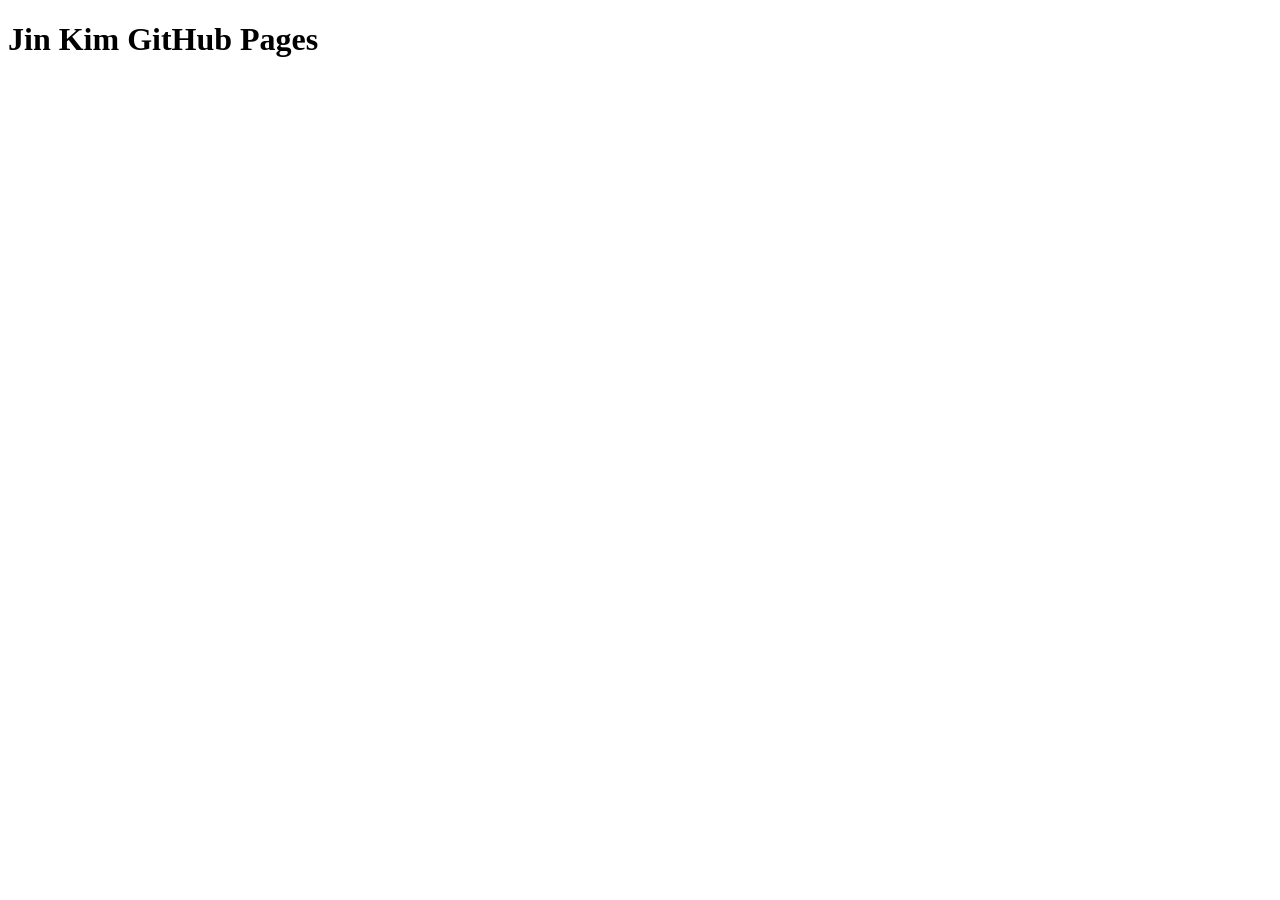
==== index.html @ c6da99e0 "Create index.html" ====
<!DOCTYPE html>
<html lang="en">
<head>
    <meta charset="UTF-8">
    <meta name="viewport" content="width=device-width, initial-scale=1.0">
    <title>Jin Kim GitHub Pages</title>
</head>
<body>
    <h1>Jin Kim GitHub Pages</h1>
</body>
</html>
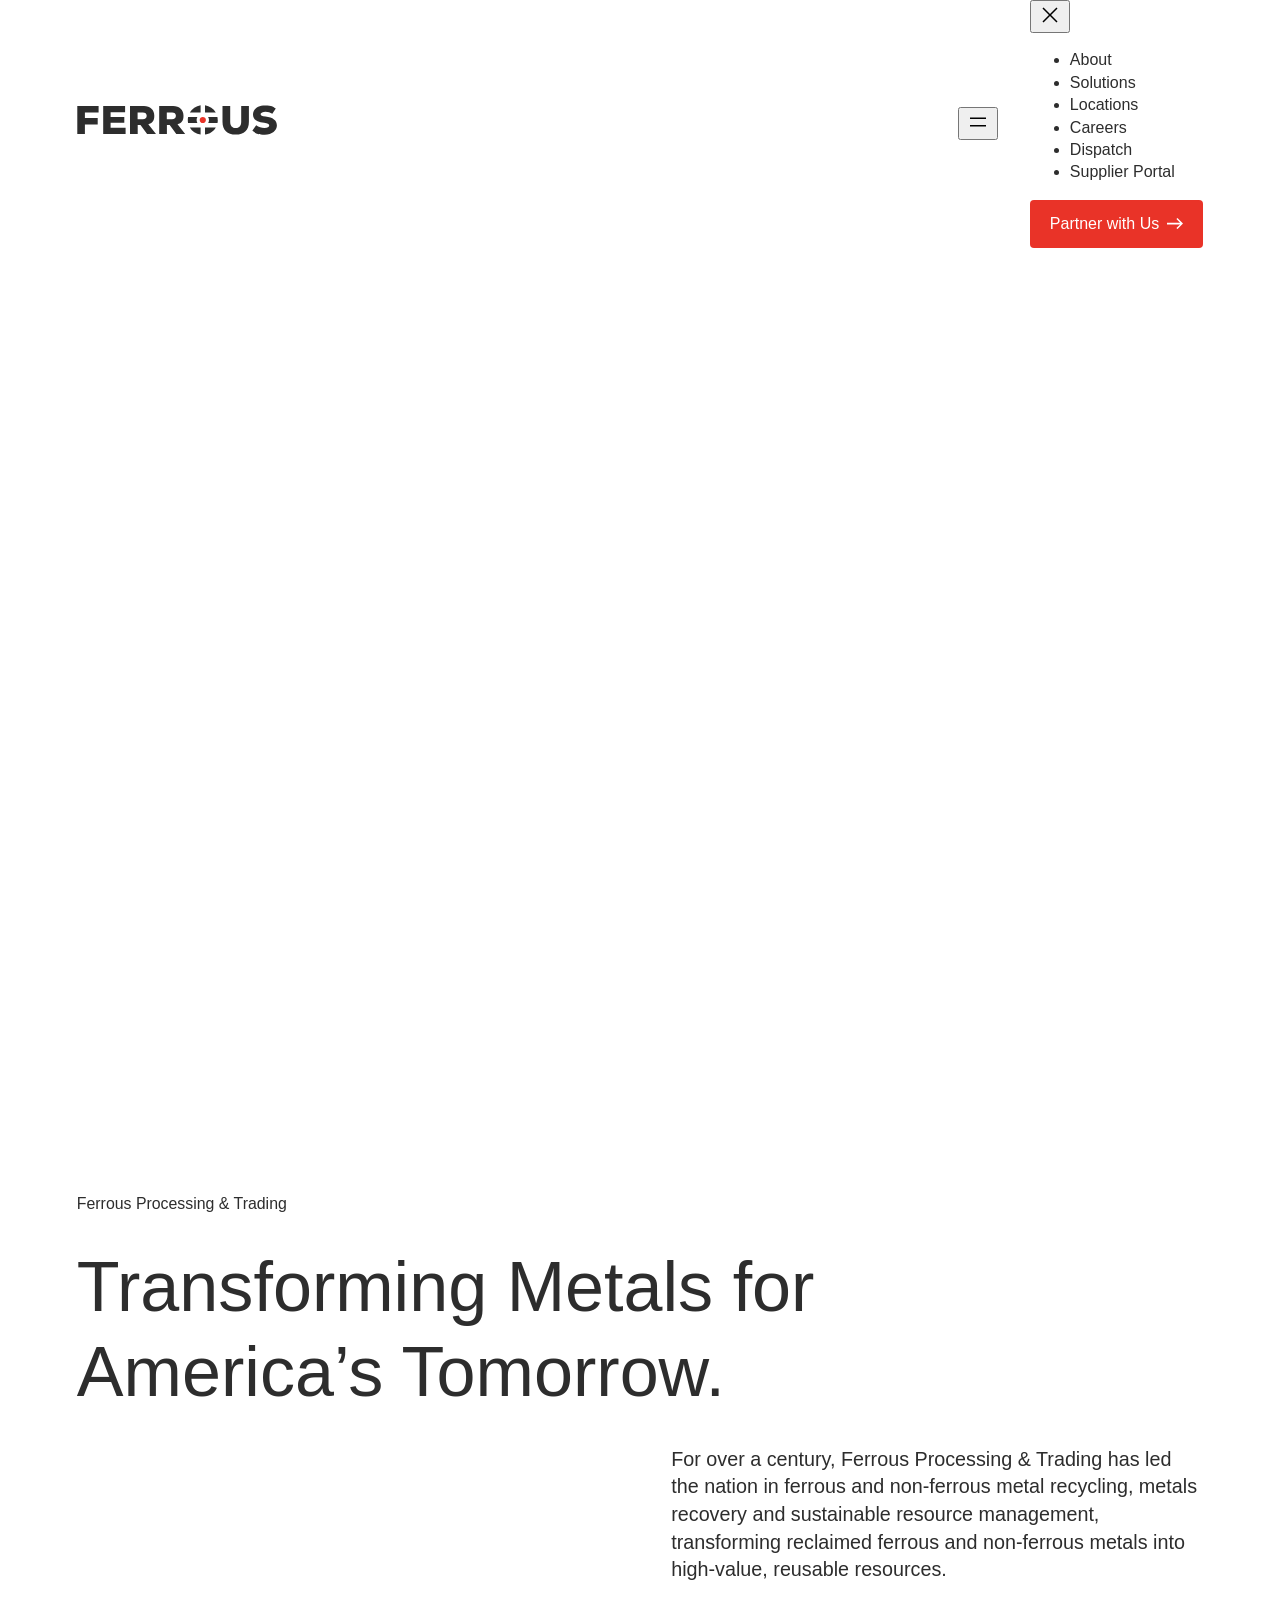
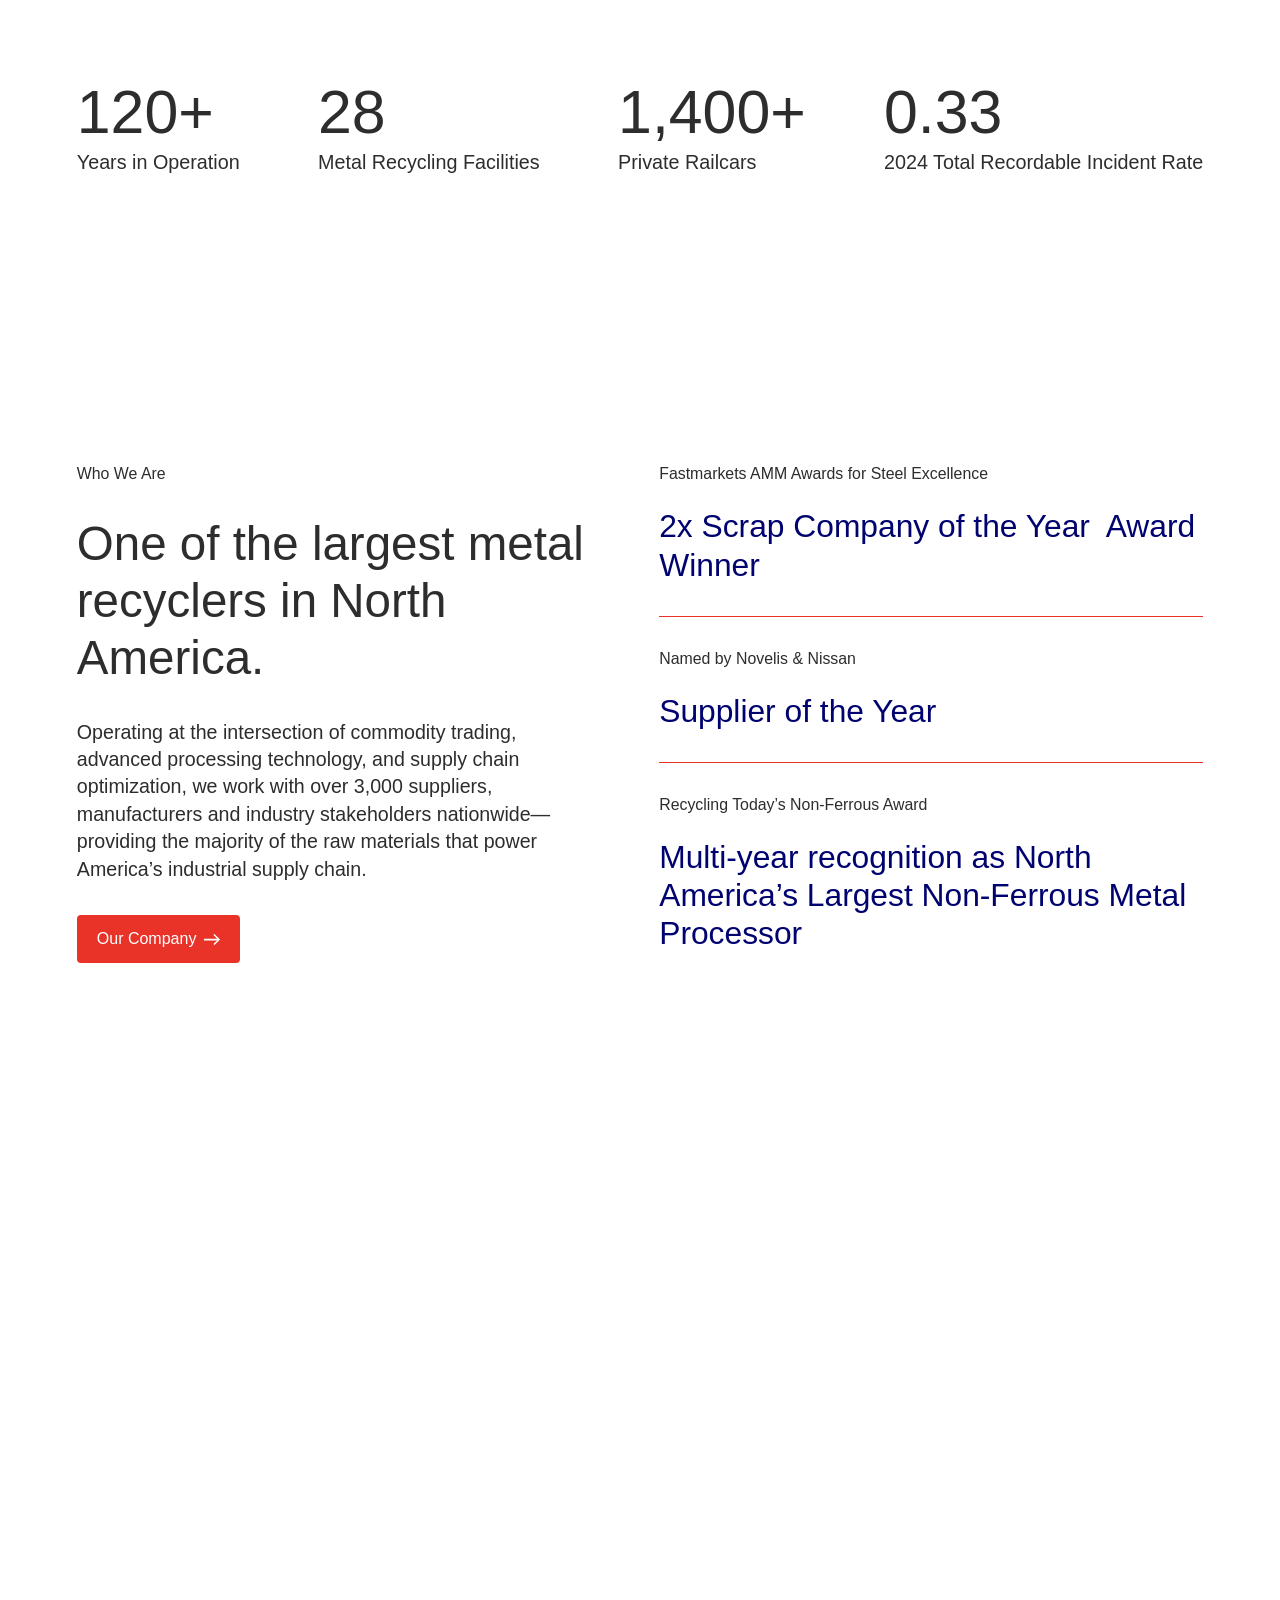
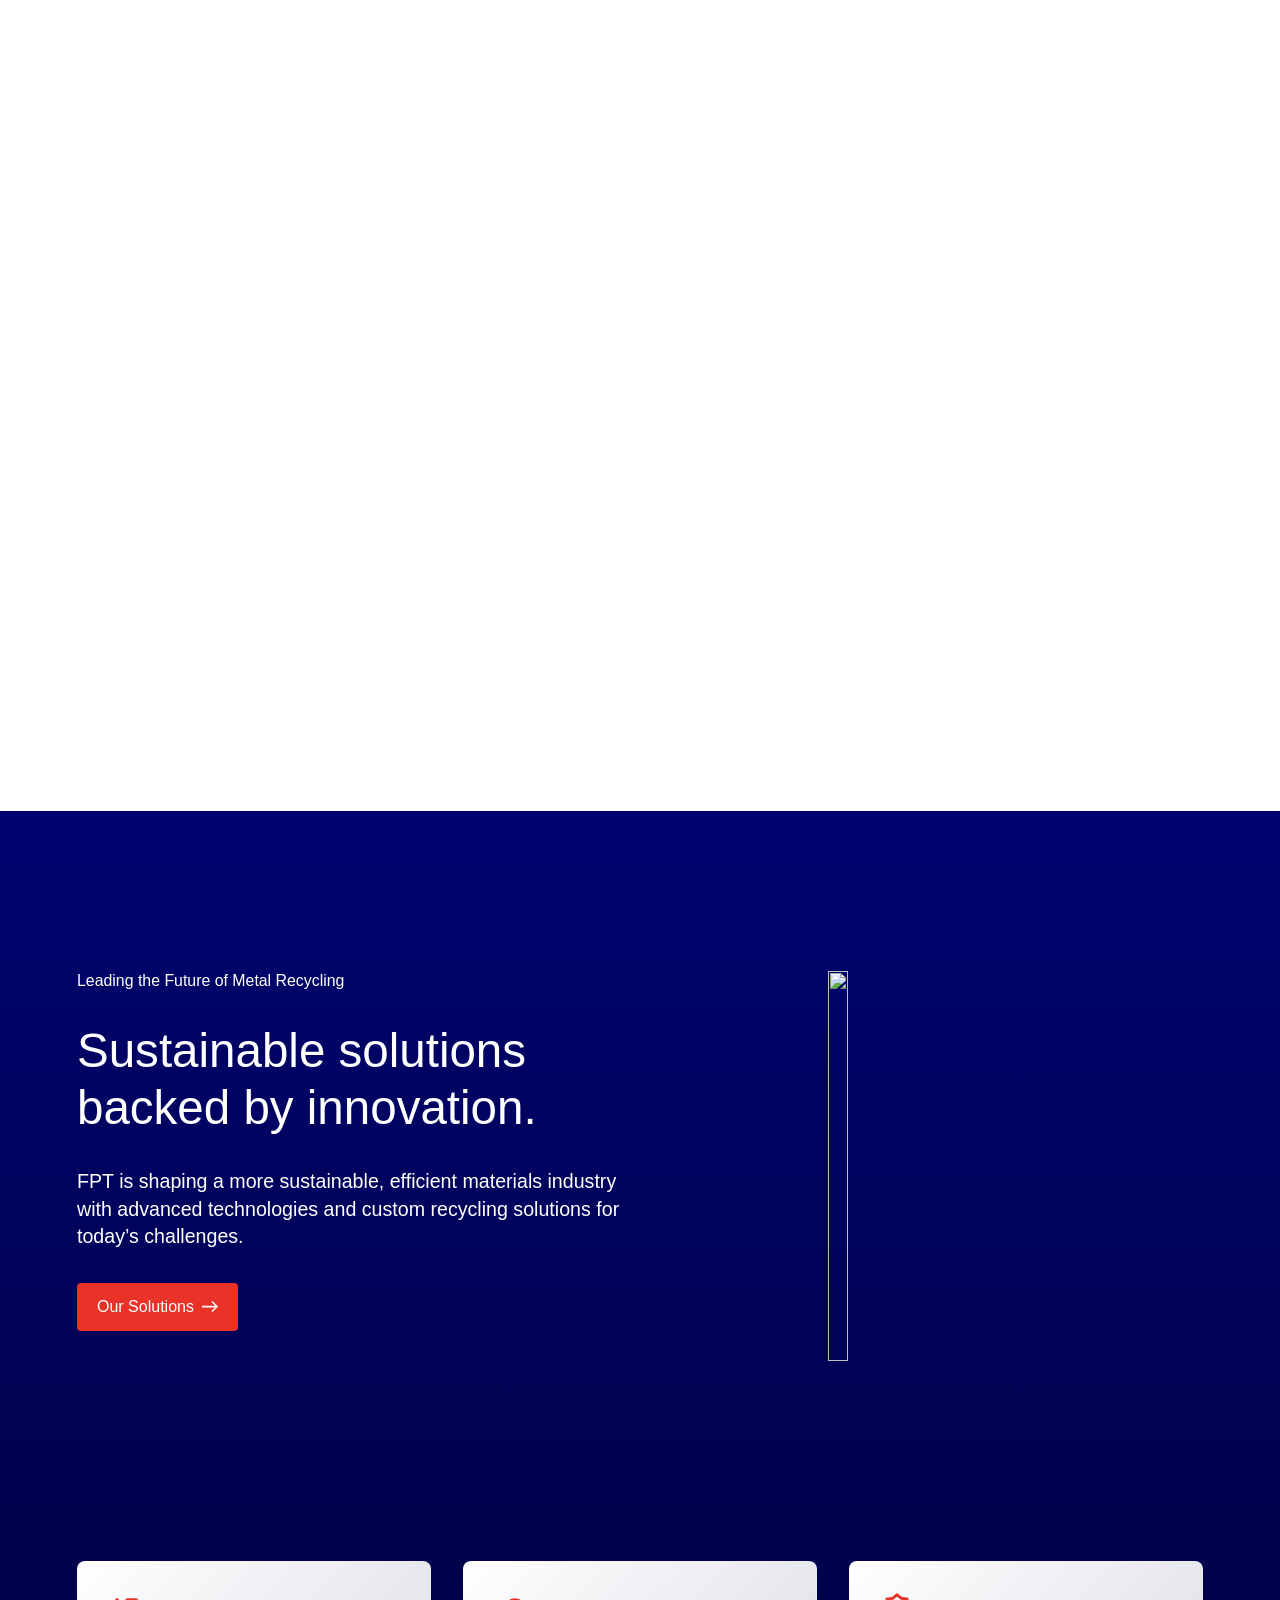
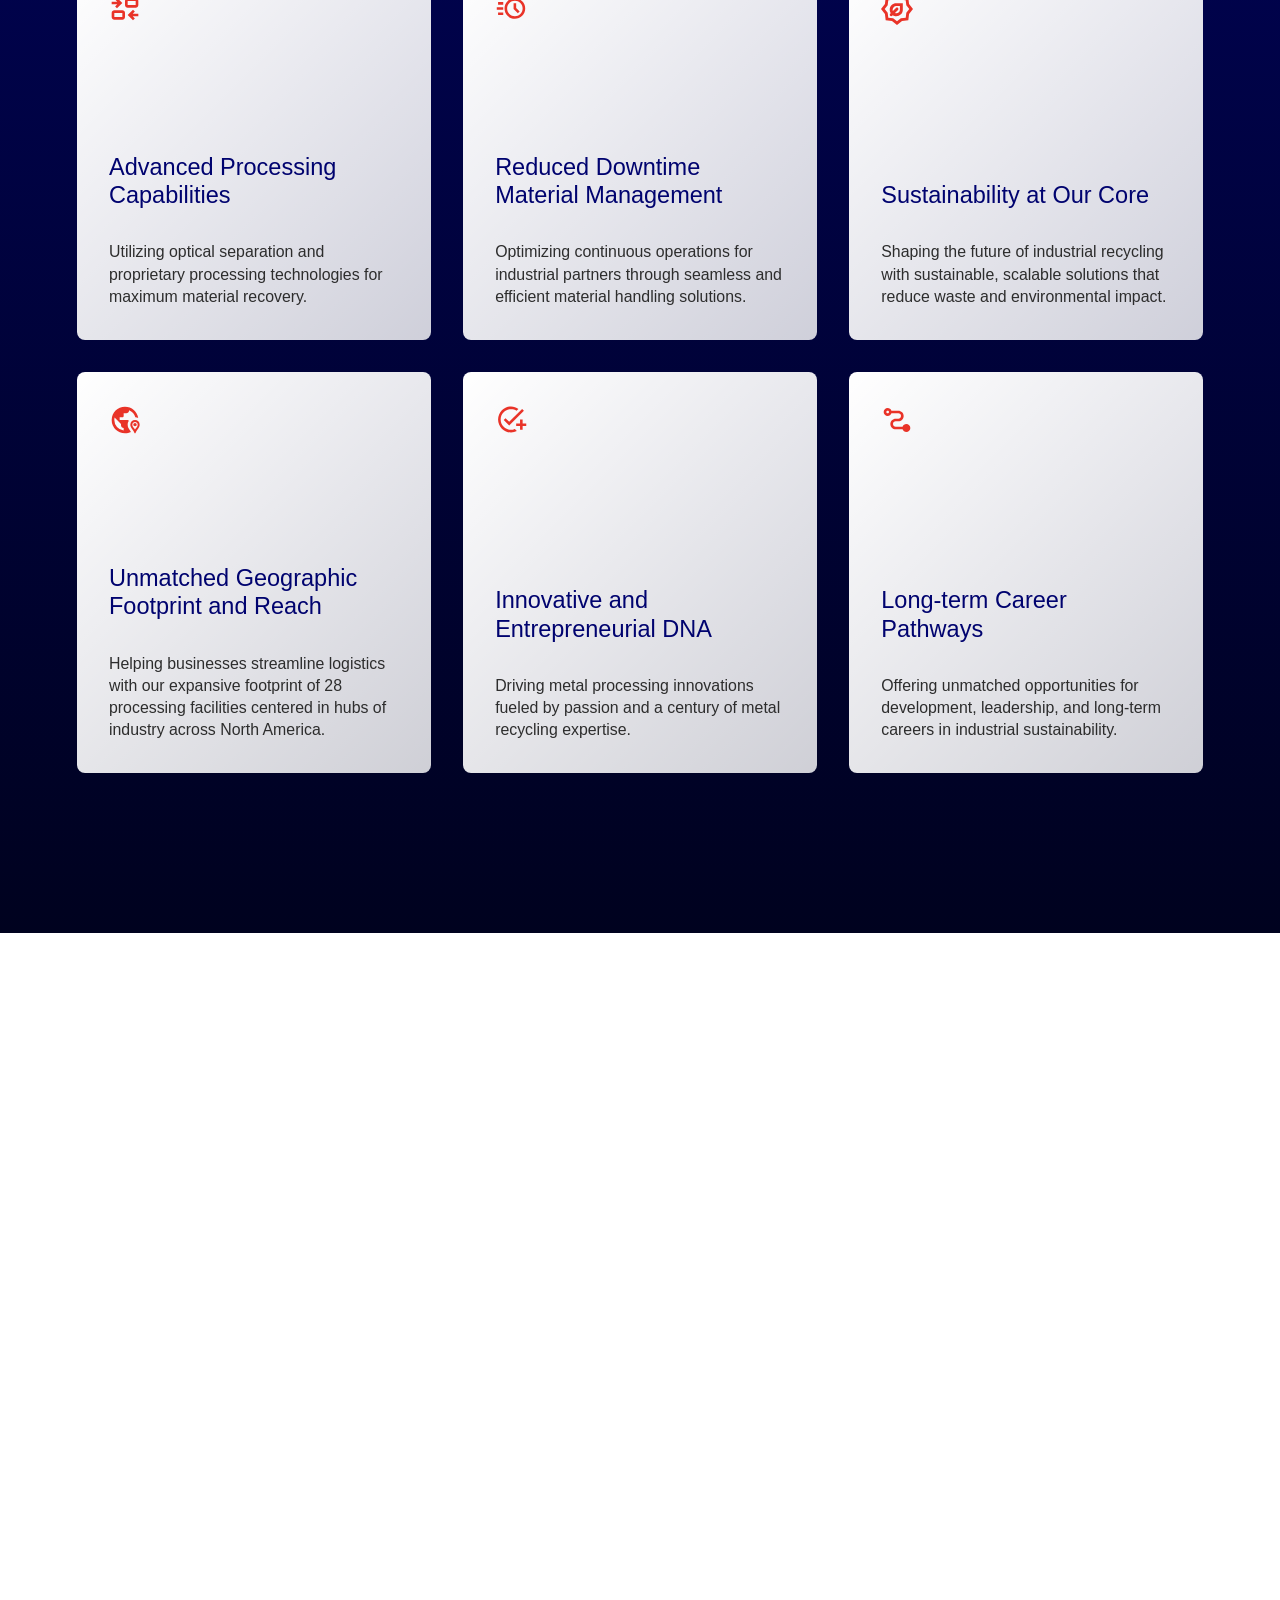
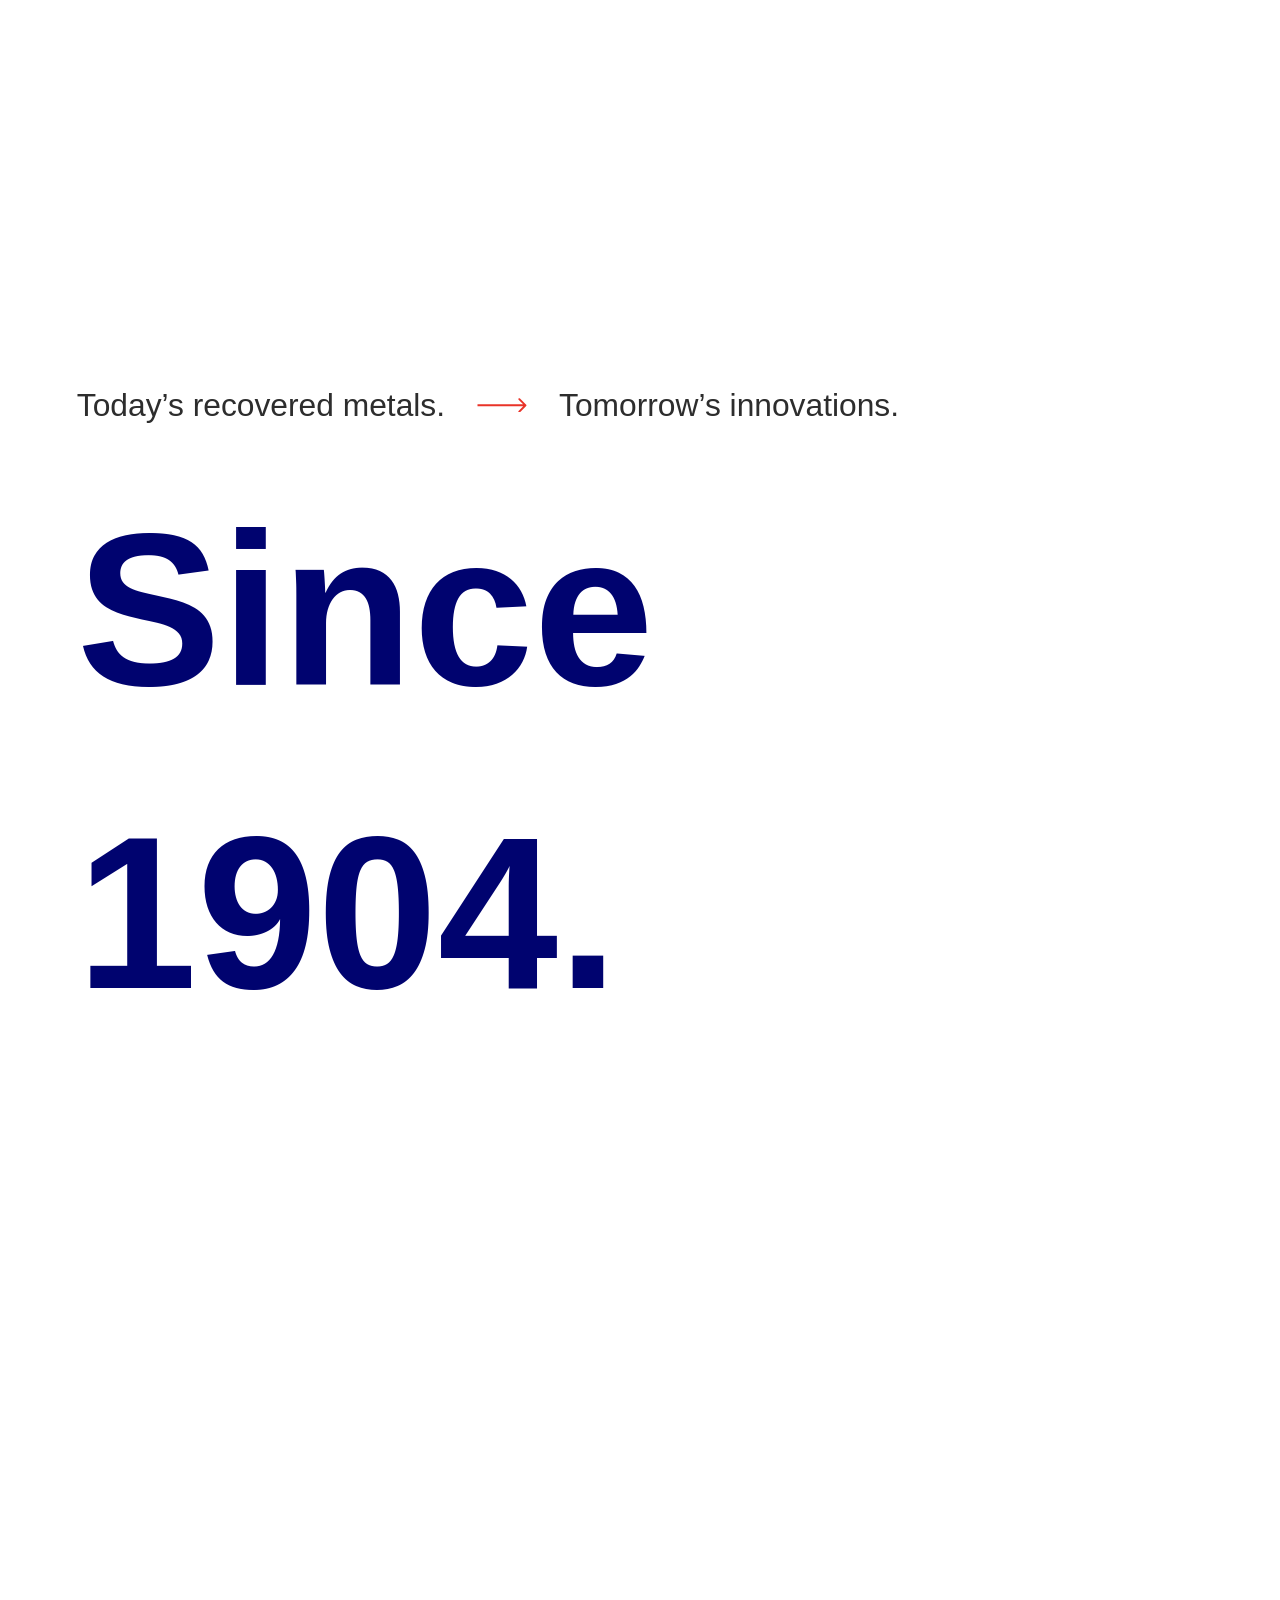
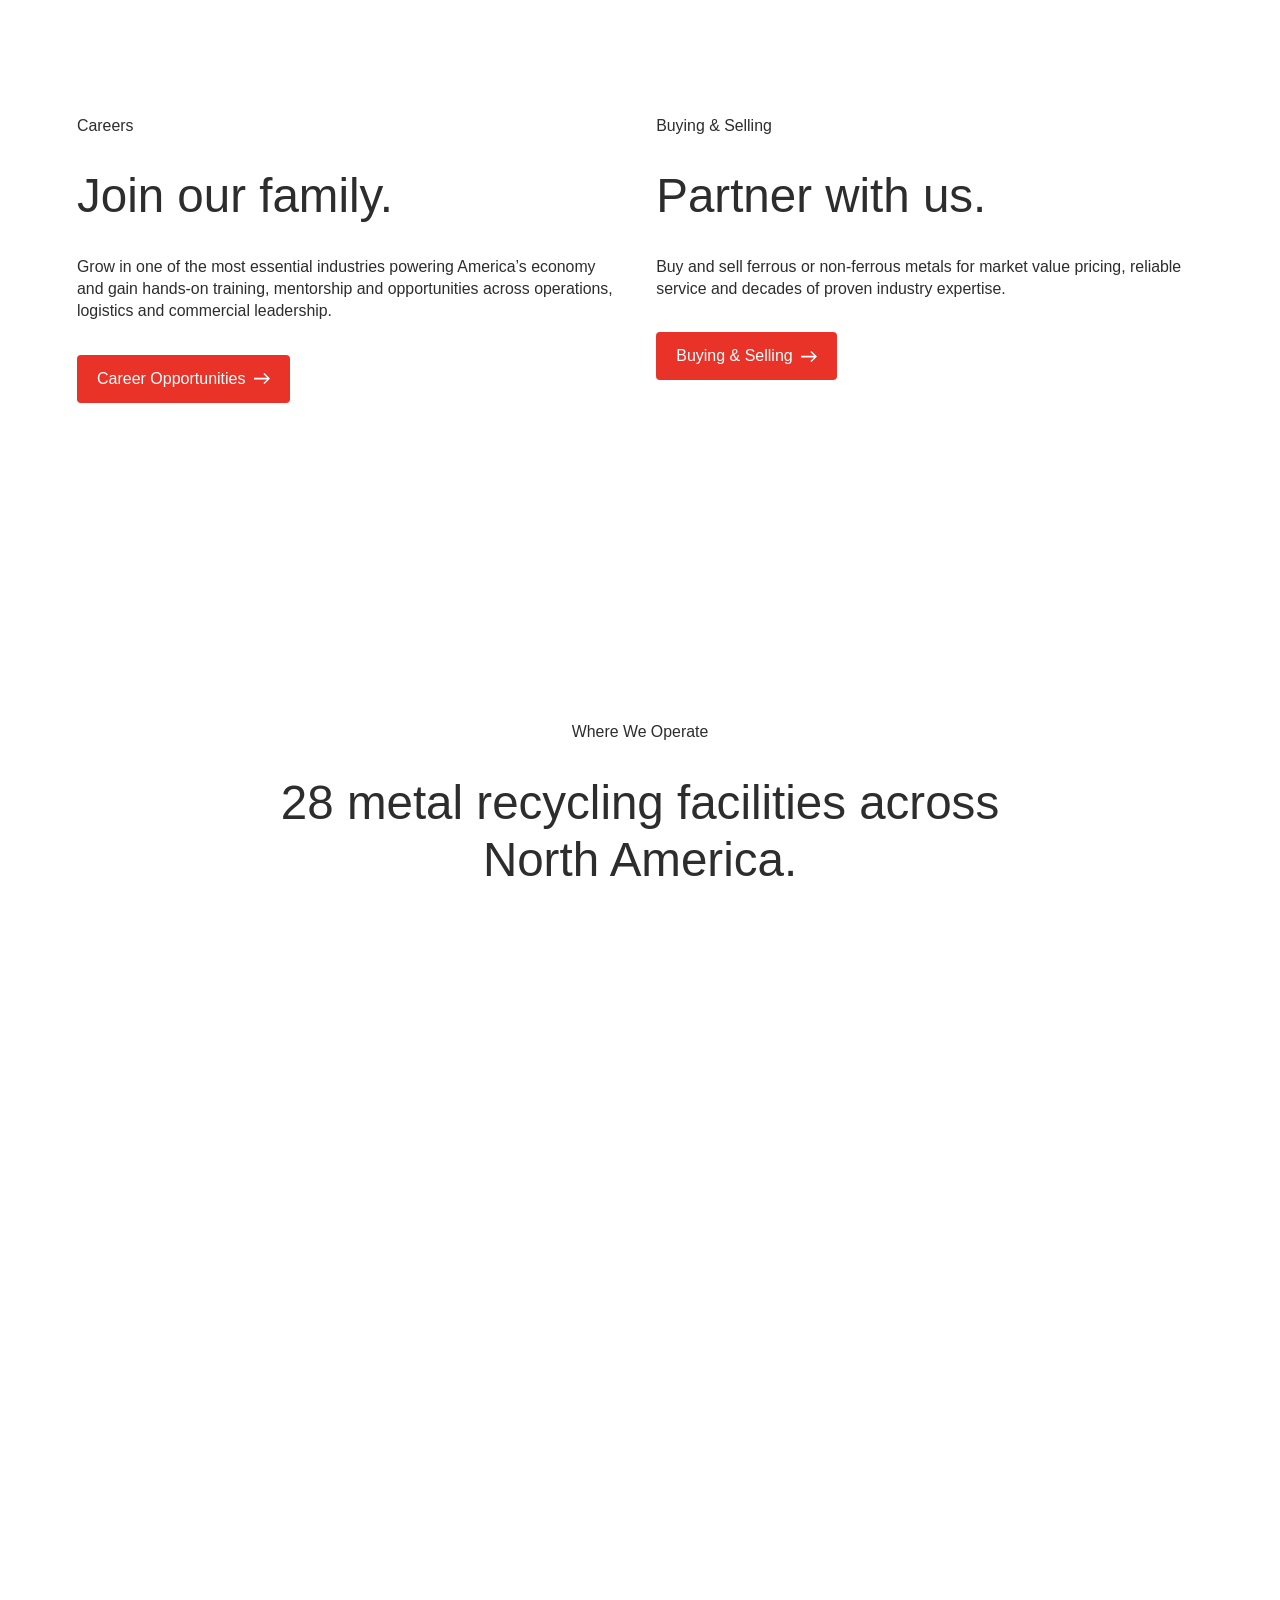
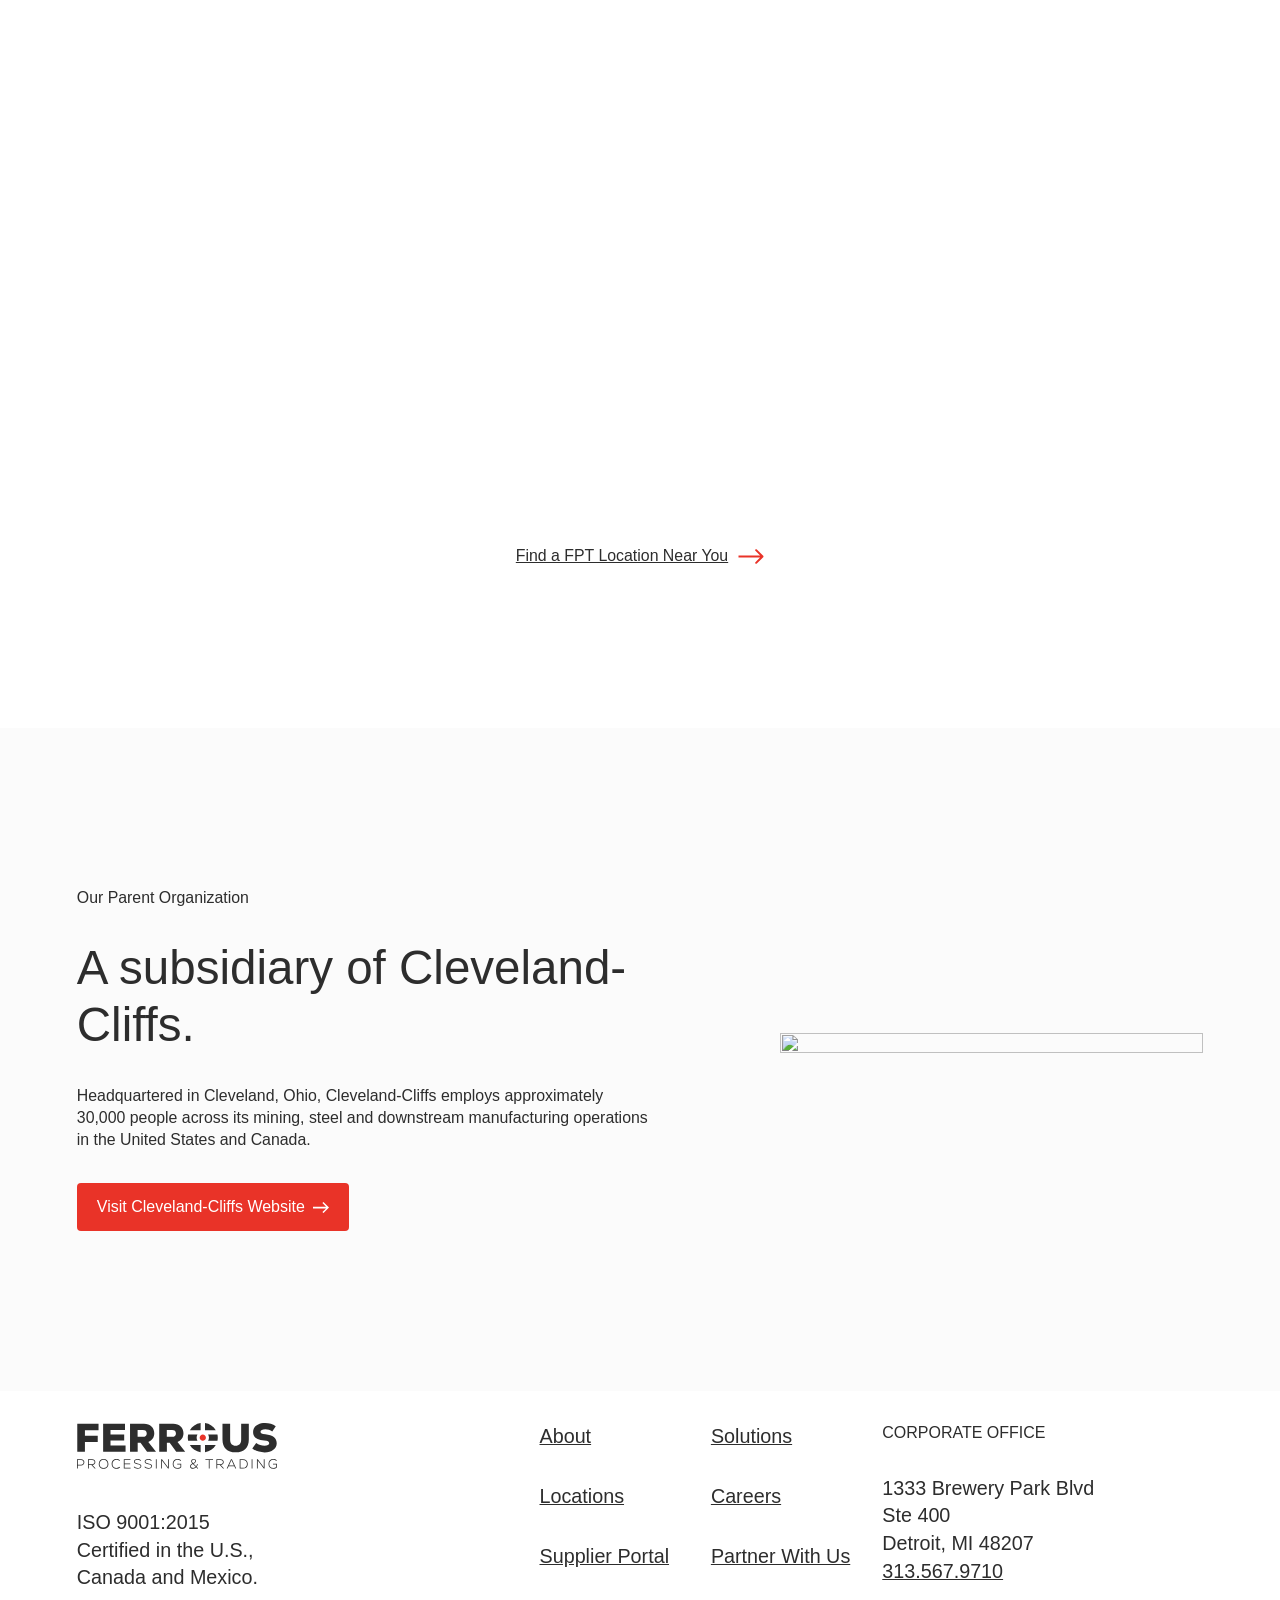
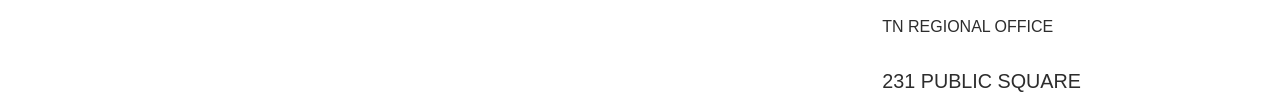
==== commit 0eb123b1: "Updated/Added simply-static-1-1753722218" ====
--- a/index.html
+++ b/index.html
@@ -1,11 +1,863 @@
 <!DOCTYPE html>
-<html lang="en">
+<html lang="en-US">
 <head>
-    <meta charset="UTF-8">
-    <meta name="viewport" content="width=device-width, initial-scale=1.0">
-    <title>Jin Kim GitHub Pages</title>
+	<meta charset="UTF-8">
+	<meta name="viewport" content="width=device-width, initial-scale=1">
+<meta name="robots" content="max-image-preview:large">
+	<style>img:is([sizes="auto" i], [sizes^="auto," i]) { contain-intrinsic-size: 3000px 1500px }</style>
+	<title>Ferrous Processing &amp; Trading</title>
+<link rel="stylesheet" id="boldblocks-svg-block-style-css" href="/wp-content/plugins/svg-block/build/style-index.css" media="all">
+<style id="wp-block-group-inline-css">
+.wp-block-group{box-sizing:border-box}:where(.wp-block-group.wp-block-group-is-layout-constrained){position:relative}
+</style>
+<style id="enable-linked-groups-block-styles-inline-css">
+.wp-block-group.is-linked{position:relative}.wp-block-group.is-linked:not(.block-editor-block-list__block)>:nth-child(2){margin-block-start:0}.wp-block-group.is-linked a.wp-block-group__link{bottom:0;height:100%;left:0;position:absolute;text-decoration:none!important;width:100%;z-index:3}.wp-block-group.is-linked .wp-block-button,.wp-block-group.is-linked a{position:relative;z-index:4}
+
+</style>
+<style id="wp-block-navigation-link-inline-css">
+.wp-block-navigation .wp-block-navigation-item__label{overflow-wrap:break-word}.wp-block-navigation .wp-block-navigation-item__description{display:none}.link-ui-tools{border-top:1px solid #f0f0f0;padding:8px}.link-ui-block-inserter{padding-top:8px}.link-ui-block-inserter__back{margin-left:8px;text-transform:uppercase}
+</style>
+<style id="wp-block-button-inline-css">
+.wp-block-button__link{align-content:center;box-sizing:border-box;cursor:pointer;display:inline-block;height:100%;text-align:center;word-break:break-word}.wp-block-button__link.aligncenter{text-align:center}.wp-block-button__link.alignright{text-align:right}:where(.wp-block-button__link){border-radius:9999px;box-shadow:none;padding:calc(.667em + 2px) calc(1.333em + 2px);text-decoration:none}.wp-block-button[style*=text-decoration] .wp-block-button__link{text-decoration:inherit}.wp-block-buttons>.wp-block-button.has-custom-width{max-width:none}.wp-block-buttons>.wp-block-button.has-custom-width .wp-block-button__link{width:100%}.wp-block-buttons>.wp-block-button.has-custom-font-size .wp-block-button__link{font-size:inherit}.wp-block-buttons>.wp-block-button.wp-block-button__width-25{width:calc(25% - var(--wp--style--block-gap, .5em)*.75)}.wp-block-buttons>.wp-block-button.wp-block-button__width-50{width:calc(50% - var(--wp--style--block-gap, .5em)*.5)}.wp-block-buttons>.wp-block-button.wp-block-button__width-75{width:calc(75% - var(--wp--style--block-gap, .5em)*.25)}.wp-block-buttons>.wp-block-button.wp-block-button__width-100{flex-basis:100%;width:100%}.wp-block-buttons.is-vertical>.wp-block-button.wp-block-button__width-25{width:25%}.wp-block-buttons.is-vertical>.wp-block-button.wp-block-button__width-50{width:50%}.wp-block-buttons.is-vertical>.wp-block-button.wp-block-button__width-75{width:75%}.wp-block-button.is-style-squared,.wp-block-button__link.wp-block-button.is-style-squared{border-radius:0}.wp-block-button.no-border-radius,.wp-block-button__link.no-border-radius{border-radius:0!important}:root :where(.wp-block-button .wp-block-button__link.is-style-outline),:root :where(.wp-block-button.is-style-outline>.wp-block-button__link){border:2px solid;padding:.667em 1.333em}:root :where(.wp-block-button .wp-block-button__link.is-style-outline:not(.has-text-color)),:root :where(.wp-block-button.is-style-outline>.wp-block-button__link:not(.has-text-color)){color:currentColor}:root :where(.wp-block-button .wp-block-button__link.is-style-outline:not(.has-background)),:root :where(.wp-block-button.is-style-outline>.wp-block-button__link:not(.has-background)){background-color:initial;background-image:none}
+</style>
+<style id="enable-button-icons-block-styles-inline-css">
+.wp-block-button[class*=has-icon__] .wp-block-button__link{align-items:center;display:flex;gap:.5em}.wp-block-button[class*=has-icon__] .wp-block-button__link span{line-height:0}.wp-block-button[class*=has-icon__] .wp-block-button__link svg{color:currentColor;fill:currentColor}.wp-block-button[class*=has-icon__] .wp-block-button__link.has-text-align-center{justify-content:center}.wp-block-button[class*=has-icon__] .wp-block-button__link.has-text-align-right{justify-content:flex-end}.wp-block-button[class*=has-icon__] .wp-block-button__link.has-text-align-left{justify-content:flex-start}.wp-block-button[class*=has-icon__].has-justified-space-between .wp-block-button__link{justify-content:space-between}.wp-block-button[class*=has-icon__].has-icon__arrow-left svg,.wp-block-button[class*=has-icon__].has-icon__arrow-right svg,.wp-block-button[class*=has-icon__].has-icon__cloud svg,.wp-block-button[class*=has-icon__].has-icon__cloud-upload svg{height:.7em;width:1em}.wp-block-button[class*=has-icon__].has-icon__chevron-left svg,.wp-block-button[class*=has-icon__].has-icon__chevron-right svg{height:.8em;width:.45em}.wp-block-button[class*=has-icon__].has-icon__chevron-left-small svg,.wp-block-button[class*=has-icon__].has-icon__chevron-right-small svg{height:.5em;width:.3em}.wp-block-button[class*=has-icon__].has-icon__comment-author-avatar svg,.wp-block-button[class*=has-icon__].has-icon__help svg,.wp-block-button[class*=has-icon__].has-icon__info svg{height:.9em;width:.9em}.wp-block-button[class*=has-icon__].has-icon__download svg{height:.8em;width:.75em}.wp-block-button[class*=has-icon__].has-icon__external svg{height:.7em;width:.7em}.wp-block-button[class*=has-icon__].has-icon__external-arrow svg{height:.6em;width:.6em}.wp-block-button[class*=has-icon__].has-icon__lock-outline svg{height:.9em;width:.64em}.wp-block-button[class*=has-icon__].has-icon__login svg{height:.8em;width:.8em}.wp-block-button[class*=has-icon__].has-icon__next svg,.wp-block-button[class*=has-icon__].has-icon__previous svg{height:.75em;width:.775em}.wp-block-button[class*=has-icon__].has-icon__shuffle svg,.wp-block-button[class*=has-icon__].has-icon__wordpress svg{height:.9em;width:.9em}
+
+</style>
+<style id="wp-block-buttons-inline-css">
+.wp-block-buttons{box-sizing:border-box}.wp-block-buttons.is-vertical{flex-direction:column}.wp-block-buttons.is-vertical>.wp-block-button:last-child{margin-bottom:0}.wp-block-buttons>.wp-block-button{display:inline-block;margin:0}.wp-block-buttons.is-content-justification-left{justify-content:flex-start}.wp-block-buttons.is-content-justification-left.is-vertical{align-items:flex-start}.wp-block-buttons.is-content-justification-center{justify-content:center}.wp-block-buttons.is-content-justification-center.is-vertical{align-items:center}.wp-block-buttons.is-content-justification-right{justify-content:flex-end}.wp-block-buttons.is-content-justification-right.is-vertical{align-items:flex-end}.wp-block-buttons.is-content-justification-space-between{justify-content:space-between}.wp-block-buttons.aligncenter{text-align:center}.wp-block-buttons:not(.is-content-justification-space-between,.is-content-justification-right,.is-content-justification-left,.is-content-justification-center) .wp-block-button.aligncenter{margin-left:auto;margin-right:auto;width:100%}.wp-block-buttons[style*=text-decoration] .wp-block-button,.wp-block-buttons[style*=text-decoration] .wp-block-button__link{text-decoration:inherit}.wp-block-buttons.has-custom-font-size .wp-block-button__link{font-size:inherit}.wp-block-buttons .wp-block-button__link{width:100%}.wp-block-button.aligncenter{text-align:center}
+</style>
+<link rel="stylesheet" id="wp-block-navigation-css" href="/wp-content/plugins/gutenberg/build/block-library/blocks/navigation/style.css" media="all">
+<style id="fpt-spacer-style-inline-css">
+.spacer-block {
+    display: block;
+    height: 2rem;
+    margin-block-start: 2rem;
+    margin-block-end: 2rem;
+}
+.spacer-block.is-style-spacer-short {
+    margin-block-start: 4rem;
+    margin-block-end: 4rem;
+}
+.spacer-block.is-style-spacer-tall {
+    margin-block-start: 8rem;
+    margin-block-end: 8rem;
+}
+
+.block-editor-block-list__block
+.block-editor-block-list__block.is-style-spacer-tall.wp-block-fpt-spacer {
+    margin-block: 0;
+    padding-block: 0;
+}
+</style>
+<style id="wp-block-paragraph-inline-css">
+.is-small-text{font-size:.875em}.is-regular-text{font-size:1em}.is-large-text{font-size:2.25em}.is-larger-text{font-size:3em}.has-drop-cap:not(:focus):first-letter{float:left;font-size:8.4em;font-style:normal;font-weight:100;line-height:.68;margin:.05em .1em 0 0;text-transform:uppercase}body.rtl .has-drop-cap:not(:focus):first-letter{float:none;margin-left:.1em}p.has-drop-cap.has-background{overflow:hidden}:root :where(p.has-background){padding:1.25em 2.375em}:where(p.has-text-color:not(.has-link-color)) a{color:inherit}p.has-text-align-left[style*="writing-mode:vertical-lr"],p.has-text-align-right[style*="writing-mode:vertical-rl"]{rotate:180deg}
+</style>
+<style id="wp-block-heading-inline-css">
+h1.has-background,h2.has-background,h3.has-background,h4.has-background,h5.has-background,h6.has-background{padding:1.25em 2.375em}h1.has-text-align-left[style*=writing-mode]:where([style*=vertical-lr]),h1.has-text-align-right[style*=writing-mode]:where([style*=vertical-rl]),h2.has-text-align-left[style*=writing-mode]:where([style*=vertical-lr]),h2.has-text-align-right[style*=writing-mode]:where([style*=vertical-rl]),h3.has-text-align-left[style*=writing-mode]:where([style*=vertical-lr]),h3.has-text-align-right[style*=writing-mode]:where([style*=vertical-rl]),h4.has-text-align-left[style*=writing-mode]:where([style*=vertical-lr]),h4.has-text-align-right[style*=writing-mode]:where([style*=vertical-rl]),h5.has-text-align-left[style*=writing-mode]:where([style*=vertical-lr]),h5.has-text-align-right[style*=writing-mode]:where([style*=vertical-rl]),h6.has-text-align-left[style*=writing-mode]:where([style*=vertical-lr]),h6.has-text-align-right[style*=writing-mode]:where([style*=vertical-rl]){rotate:180deg}
+</style>
+<style id="outermost-icon-block-style-inline-css">
+.wp-block-outermost-icon-block{display:flex;line-height:0}.wp-block-outermost-icon-block.has-border-color{border:none}.wp-block-outermost-icon-block .has-icon-color svg,.wp-block-outermost-icon-block.has-icon-color svg{color:currentColor}.wp-block-outermost-icon-block .has-icon-color:not(.has-no-icon-fill-color) svg,.wp-block-outermost-icon-block.has-icon-color:not(.has-no-icon-fill-color) svg{fill:currentColor}.wp-block-outermost-icon-block .icon-container{box-sizing:border-box}.wp-block-outermost-icon-block a,.wp-block-outermost-icon-block svg{height:100%;transition:transform .1s ease-in-out;width:100%}.wp-block-outermost-icon-block a:hover{transform:scale(1.1)}.wp-block-outermost-icon-block svg{transform:rotate(var(--outermost--icon-block--transform-rotate,0deg)) scaleX(var(--outermost--icon-block--transform-scale-x,1)) scaleY(var(--outermost--icon-block--transform-scale-y,1))}.wp-block-outermost-icon-block .rotate-90,.wp-block-outermost-icon-block.rotate-90{--outermost--icon-block--transform-rotate:90deg}.wp-block-outermost-icon-block .rotate-180,.wp-block-outermost-icon-block.rotate-180{--outermost--icon-block--transform-rotate:180deg}.wp-block-outermost-icon-block .rotate-270,.wp-block-outermost-icon-block.rotate-270{--outermost--icon-block--transform-rotate:270deg}.wp-block-outermost-icon-block .flip-horizontal,.wp-block-outermost-icon-block.flip-horizontal{--outermost--icon-block--transform-scale-x:-1}.wp-block-outermost-icon-block .flip-vertical,.wp-block-outermost-icon-block.flip-vertical{--outermost--icon-block--transform-scale-y:-1}.wp-block-outermost-icon-block .flip-vertical.flip-horizontal,.wp-block-outermost-icon-block.flip-vertical.flip-horizontal{--outermost--icon-block--transform-scale-x:-1;--outermost--icon-block--transform-scale-y:-1}
+
+</style>
+<link rel="stylesheet" id="wp-block-cover-css" href="/wp-content/plugins/gutenberg/build/block-library/blocks/cover/style.css" media="all">
+<style id="wp-block-separator-inline-css">
+@charset "UTF-8";.wp-block-separator{border:none;border-top:2px solid}:root :where(.wp-block-separator.is-style-dots){height:auto;line-height:1;text-align:center}:root :where(.wp-block-separator.is-style-dots):before{color:currentColor;content:"&middot;&middot;&middot;";font-family:serif;font-size:1.5em;letter-spacing:2em;padding-left:2em}.wp-block-separator.is-style-dots{background:none!important;border:none!important}
+</style>
+<link rel="stylesheet" id="wp-block-image-css" href="/wp-content/plugins/gutenberg/build/block-library/blocks/image/style.css" media="all">
+<style id="wp-block-spacer-inline-css">
+.wp-block-spacer{clear:both}
+</style>
+<style id="wp-block-post-content-inline-css">
+.wp-block-post-content{display:flow-root}
+</style>
+<style id="wp-block-library-inline-css">
+:root{--wp-block-synced-color:#7a00df;--wp-block-synced-color--rgb:122,0,223;--wp-bound-block-color:var(--wp-block-synced-color);--wp-admin-theme-color:#007cba;--wp-admin-theme-color--rgb:0,124,186;--wp-admin-theme-color-darker-10:#006ba1;--wp-admin-theme-color-darker-10--rgb:0,107,161;--wp-admin-theme-color-darker-20:#005a87;--wp-admin-theme-color-darker-20--rgb:0,90,135;--wp-admin-border-width-focus:2px}@media (min-resolution:192dpi){:root{--wp-admin-border-width-focus:1.5px}}.wp-element-button{cursor:pointer}:root{--wp--preset--font-size--normal:16px;--wp--preset--font-size--huge:42px}:root .has-very-light-gray-background-color{background-color:#eee}:root .has-very-dark-gray-background-color{background-color:#313131}:root .has-very-light-gray-color{color:#eee}:root .has-very-dark-gray-color{color:#313131}:root .has-vivid-green-cyan-to-vivid-cyan-blue-gradient-background{background:linear-gradient(135deg,#00d084,#0693e3)}:root .has-purple-crush-gradient-background{background:linear-gradient(135deg,#34e2e4,#4721fb 50%,#ab1dfe)}:root .has-hazy-dawn-gradient-background{background:linear-gradient(135deg,#faaca8,#dad0ec)}:root .has-subdued-olive-gradient-background{background:linear-gradient(135deg,#fafae1,#67a671)}:root .has-atomic-cream-gradient-background{background:linear-gradient(135deg,#fdd79a,#004a59)}:root .has-nightshade-gradient-background{background:linear-gradient(135deg,#330968,#31cdcf)}:root .has-midnight-gradient-background{background:linear-gradient(135deg,#020381,#2874fc)}.has-regular-font-size{font-size:1em}.has-larger-font-size{font-size:2.625em}.has-normal-font-size{font-size:var(--wp--preset--font-size--normal)}.has-huge-font-size{font-size:var(--wp--preset--font-size--huge)}.has-text-align-center{text-align:center}.has-text-align-left{text-align:left}.has-text-align-right{text-align:right}#end-resizable-editor-section{display:none}.aligncenter{clear:both}.items-justified-left{justify-content:flex-start}.items-justified-center{justify-content:center}.items-justified-right{justify-content:flex-end}.items-justified-space-between{justify-content:space-between}.screen-reader-text{word-wrap:normal!important;border:0;clip-path:inset(50%);height:1px;margin:-1px;overflow:hidden;padding:0;position:absolute;width:1px}.screen-reader-text:focus{background-color:#ddd;clip-path:none;color:#444;display:block;font-size:1em;height:auto;left:5px;line-height:normal;padding:15px 23px 14px;text-decoration:none;top:5px;width:auto;z-index:100000}html :where(.has-border-color){border-style:solid}html :where([style*=border-top-color]){border-top-style:solid}html :where([style*=border-right-color]){border-right-style:solid}html :where([style*=border-bottom-color]){border-bottom-style:solid}html :where([style*=border-left-color]){border-left-style:solid}html :where([style*=border-width]){border-style:solid}html :where([style*=border-top-width]){border-top-style:solid}html :where([style*=border-right-width]){border-right-style:solid}html :where([style*=border-bottom-width]){border-bottom-style:solid}html :where([style*=border-left-width]){border-left-style:solid}html :where(img[class*=wp-image-]){height:auto;max-width:100%}:where(figure){margin:0 0 1em}html :where(.is-position-sticky){--wp-admin--admin-bar--position-offset:var(--wp-admin--admin-bar--height,0px)}@media screen and (max-width:600px){html :where(.is-position-sticky){--wp-admin--admin-bar--position-offset:0px}}
+</style>
+<style id="global-styles-inline-css">
+:root{--wp--preset--aspect-ratio--square: 1;--wp--preset--aspect-ratio--4-3: 4/3;--wp--preset--aspect-ratio--3-4: 3/4;--wp--preset--aspect-ratio--3-2: 3/2;--wp--preset--aspect-ratio--2-3: 2/3;--wp--preset--aspect-ratio--16-9: 16/9;--wp--preset--aspect-ratio--9-16: 9/16;--wp--preset--color--black: #000000;--wp--preset--color--cyan-bluish-gray: #abb8c3;--wp--preset--color--white: #ffffff;--wp--preset--color--pale-pink: #f78da7;--wp--preset--color--vivid-red: #cf2e2e;--wp--preset--color--luminous-vivid-orange: #ff6900;--wp--preset--color--luminous-vivid-amber: #fcb900;--wp--preset--color--light-green-cyan: #7bdcb5;--wp--preset--color--vivid-green-cyan: #00d084;--wp--preset--color--pale-cyan-blue: #8ed1fc;--wp--preset--color--vivid-cyan-blue: #0693e3;--wp--preset--color--vivid-purple: #9b51e0;--wp--preset--color--base: #FFFFFF;--wp--preset--color--contrast: #2D2D2D;--wp--preset--color--ferrous-blue: #00036F;--wp--preset--color--ferrous-red: #E93328;--wp--preset--color--off-white: #FBFBFB;--wp--preset--gradient--vivid-cyan-blue-to-vivid-purple: linear-gradient(135deg,rgb(6,147,227) 0%,rgb(155,81,224) 100%);--wp--preset--gradient--light-green-cyan-to-vivid-green-cyan: linear-gradient(135deg,rgb(122,220,180) 0%,rgb(0,208,130) 100%);--wp--preset--gradient--luminous-vivid-amber-to-luminous-vivid-orange: linear-gradient(135deg,rgb(252,185,0) 0%,rgb(255,105,0) 100%);--wp--preset--gradient--luminous-vivid-orange-to-vivid-red: linear-gradient(135deg,rgb(255,105,0) 0%,rgb(207,46,46) 100%);--wp--preset--gradient--very-light-gray-to-cyan-bluish-gray: linear-gradient(135deg,rgb(238,238,238) 0%,rgb(169,184,195) 100%);--wp--preset--gradient--cool-to-warm-spectrum: linear-gradient(135deg,rgb(74,234,220) 0%,rgb(151,120,209) 20%,rgb(207,42,186) 40%,rgb(238,44,130) 60%,rgb(251,105,98) 80%,rgb(254,248,76) 100%);--wp--preset--gradient--blush-light-purple: linear-gradient(135deg,rgb(255,206,236) 0%,rgb(152,150,240) 100%);--wp--preset--gradient--blush-bordeaux: linear-gradient(135deg,rgb(254,205,165) 0%,rgb(254,45,45) 50%,rgb(107,0,62) 100%);--wp--preset--gradient--luminous-dusk: linear-gradient(135deg,rgb(255,203,112) 0%,rgb(199,81,192) 50%,rgb(65,88,208) 100%);--wp--preset--gradient--pale-ocean: linear-gradient(135deg,rgb(255,245,203) 0%,rgb(182,227,212) 50%,rgb(51,167,181) 100%);--wp--preset--gradient--electric-grass: linear-gradient(135deg,rgb(202,248,128) 0%,rgb(113,206,126) 100%);--wp--preset--gradient--midnight: linear-gradient(135deg,rgb(2,3,129) 0%,rgb(40,116,252) 100%);--wp--preset--font-size--small: 1rem;--wp--preset--font-size--medium: clamp(1rem, 1rem + ((1vw - 0.2rem) * 0.392), 1.25rem);--wp--preset--font-size--large: clamp(1.25rem, 1.25rem + ((1vw - 0.2rem) * 0.392), 1.5rem);--wp--preset--font-size--x-large: clamp(1.75rem, 1.75rem + ((1vw - 0.2rem) * 0.392), 2rem);--wp--preset--font-size--tiny: 0.625rem;--wp--preset--font-size--x-small: 0.875rem;--wp--preset--font-size--xx-large: clamp(2.5rem, 2.5rem + ((1vw - 0.2rem) * 0.784), 3rem);--wp--preset--font-size--xxx-large: clamp(2.5rem, 2.5rem + ((1vw - 0.2rem) * 3.137), 4.5rem);--wp--preset--font-size--big-marquee: clamp(5rem, 5rem + ((1vw - 0.2rem) * 14.118), 14rem);--wp--preset--font-family--poppins: "Poppins", sans-serif;--wp--preset--spacing--20: 0.625rem;--wp--preset--spacing--30: 1rem;--wp--preset--spacing--40: 2rem;--wp--preset--spacing--50: 3rem;--wp--preset--spacing--60: 6rem;--wp--preset--spacing--70: 8rem;--wp--preset--spacing--80: 10rem;--wp--preset--shadow--natural: 6px 6px 9px rgba(0, 0, 0, 0.2);--wp--preset--shadow--deep: 12px 12px 50px rgba(0, 0, 0, 0.4);--wp--preset--shadow--sharp: 6px 6px 0px rgba(0, 0, 0, 0.2);--wp--preset--shadow--outlined: 6px 6px 0px -3px rgb(255, 255, 255), 6px 6px rgb(0, 0, 0);--wp--preset--shadow--crisp: 6px 6px 0px rgb(0, 0, 0);}:root { --wp--style--global--content-size: 960px;--wp--style--global--wide-size: 1340px; }:where(body) { margin: 0; }.wp-site-blocks { padding-top: var(--wp--style--root--padding-top); padding-bottom: var(--wp--style--root--padding-bottom); }.has-global-padding { padding-right: var(--wp--style--root--padding-right); padding-left: var(--wp--style--root--padding-left); }.has-global-padding > .alignfull { margin-right: calc(var(--wp--style--root--padding-right) * -1); margin-left: calc(var(--wp--style--root--padding-left) * -1); }.has-global-padding :where(:not(.alignfull.is-layout-flow) > .has-global-padding:not(.wp-block-block, .alignfull)) { padding-right: 0; padding-left: 0; }.has-global-padding :where(:not(.alignfull.is-layout-flow) > .has-global-padding:not(.wp-block-block, .alignfull)) > .alignfull { margin-left: 0; margin-right: 0; }.wp-site-blocks > .alignleft { float: left; margin-right: 2em; }.wp-site-blocks > .alignright { float: right; margin-left: 2em; }.wp-site-blocks > .aligncenter { justify-content: center; margin-left: auto; margin-right: auto; }:where(.wp-site-blocks) > * { margin-block-start: 2rem; margin-block-end: 0; }:where(.wp-site-blocks) > :first-child { margin-block-start: 0; }:where(.wp-site-blocks) > :last-child { margin-block-end: 0; }:root { --wp--style--block-gap: 2rem; }:root :where(.is-layout-flow) > :first-child{margin-block-start: 0;}:root :where(.is-layout-flow) > :last-child{margin-block-end: 0;}:root :where(.is-layout-flow) > *{margin-block-start: 2rem;margin-block-end: 0;}:root :where(.is-layout-constrained) > :first-child{margin-block-start: 0;}:root :where(.is-layout-constrained) > :last-child{margin-block-end: 0;}:root :where(.is-layout-constrained) > *{margin-block-start: 2rem;margin-block-end: 0;}:root :where(.is-layout-flex){gap: 2rem;}:root :where(.is-layout-grid){gap: 2rem;}.is-layout-flow > .alignleft{float: left;margin-inline-start: 0;margin-inline-end: 2em;}.is-layout-flow > .alignright{float: right;margin-inline-start: 2em;margin-inline-end: 0;}.is-layout-flow > .aligncenter{margin-left: auto !important;margin-right: auto !important;}.is-layout-constrained > .alignleft{float: left;margin-inline-start: 0;margin-inline-end: 2em;}.is-layout-constrained > .alignright{float: right;margin-inline-start: 2em;margin-inline-end: 0;}.is-layout-constrained > .aligncenter{margin-left: auto !important;margin-right: auto !important;}.is-layout-constrained > :where(:not(.alignleft):not(.alignright):not(.alignfull)){max-width: var(--wp--style--global--content-size);margin-left: auto !important;margin-right: auto !important;}.is-layout-constrained > .alignwide{max-width: var(--wp--style--global--wide-size);}body .is-layout-flex{display: flex;}.is-layout-flex{flex-wrap: wrap;align-items: center;}.is-layout-flex > :is(*, div){margin: 0;}body .is-layout-grid{display: grid;}.is-layout-grid > :is(*, div){margin: 0;}body{background-color: var(--wp--preset--color--base);color: var(--wp--preset--color--contrast);font-family: var(--wp--preset--font-family--poppins);font-size: var(--wp--preset--font-size--medium);font-style: normal;font-weight: 300;letter-spacing: 0px;line-height: 1.4;--wp--style--root--padding-top: 0px;--wp--style--root--padding-right: 6vw;--wp--style--root--padding-bottom: 0px;--wp--style--root--padding-left: 6vw;}a:where(:not(.wp-element-button)){color: currentColor;text-decoration: underline;}:root :where(a:where(:not(.wp-element-button)):hover){text-decoration: none;}h1, h2, h3, h4, h5, h6{font-style: normal;font-weight: 500;line-height: 1.2;}h1{font-size: var(--wp--preset--font-size--xxx-large);font-style: normal;font-weight: 500;line-height: 1.2;}h2{font-size: var(--wp--preset--font-size--xx-large);font-style: normal;font-weight: 500;line-height: 1.2;}h3{font-size: var(--wp--preset--font-size--x-large);font-style: normal;font-weight: 500;line-height: 1.2;}h4{font-size: var(--wp--preset--font-size--large);font-style: normal;font-weight: 500;line-height: 1.2;}h5{font-size: var(--wp--preset--font-size--medium);font-style: normal;font-weight: 500;line-height: 1.2;}h6{font-size: var(--wp--preset--font-size--small);font-style: normal;font-weight: 500;line-height: 1.2;text-transform: uppercase;}:root :where(.wp-element-button, .wp-block-button__link){background-color: var(--wp--preset--color--ferrous-red);border-radius: 0.25rem;border-width: 0;color: var(--wp--preset--color--white);font-family: inherit;font-size: var(--wp--preset--font-size--small);font-weight: 400;line-height: 1.5rem;padding-top: 0.75rem;padding-right: 1.25rem;padding-bottom: 0.75rem;padding-left: 1.25rem;text-decoration: none;}:root :where(.wp-element-button:hover, .wp-block-button__link:hover){background-color: color-mix(in srgb, var(--wp--preset--color--ferrous-red) 90%, black);border-color: transparent;color: var(--wp--preset--color--white);}:root :where(.wp-element-button:focus, .wp-block-button__link:focus){outline-color: var(--wp--preset--color--ferrous-red);outline-offset: 2px;}:root :where(.wp-element-caption, .wp-block-audio figcaption, .wp-block-embed figcaption, .wp-block-gallery figcaption, .wp-block-image figcaption, .wp-block-table figcaption, .wp-block-video figcaption){font-size: var(--wp--preset--font-size--small);line-height: 1.4;}.has-black-color{color: var(--wp--preset--color--black) !important;}.has-cyan-bluish-gray-color{color: var(--wp--preset--color--cyan-bluish-gray) !important;}.has-white-color{color: var(--wp--preset--color--white) !important;}.has-pale-pink-color{color: var(--wp--preset--color--pale-pink) !important;}.has-vivid-red-color{color: var(--wp--preset--color--vivid-red) !important;}.has-luminous-vivid-orange-color{color: var(--wp--preset--color--luminous-vivid-orange) !important;}.has-luminous-vivid-amber-color{color: var(--wp--preset--color--luminous-vivid-amber) !important;}.has-light-green-cyan-color{color: var(--wp--preset--color--light-green-cyan) !important;}.has-vivid-green-cyan-color{color: var(--wp--preset--color--vivid-green-cyan) !important;}.has-pale-cyan-blue-color{color: var(--wp--preset--color--pale-cyan-blue) !important;}.has-vivid-cyan-blue-color{color: var(--wp--preset--color--vivid-cyan-blue) !important;}.has-vivid-purple-color{color: var(--wp--preset--color--vivid-purple) !important;}.has-base-color{color: var(--wp--preset--color--base) !important;}.has-contrast-color{color: var(--wp--preset--color--contrast) !important;}.has-ferrous-blue-color{color: var(--wp--preset--color--ferrous-blue) !important;}.has-ferrous-red-color{color: var(--wp--preset--color--ferrous-red) !important;}.has-off-white-color{color: var(--wp--preset--color--off-white) !important;}.has-black-background-color{background-color: var(--wp--preset--color--black) !important;}.has-cyan-bluish-gray-background-color{background-color: var(--wp--preset--color--cyan-bluish-gray) !important;}.has-white-background-color{background-color: var(--wp--preset--color--white) !important;}.has-pale-pink-background-color{background-color: var(--wp--preset--color--pale-pink) !important;}.has-vivid-red-background-color{background-color: var(--wp--preset--color--vivid-red) !important;}.has-luminous-vivid-orange-background-color{background-color: var(--wp--preset--color--luminous-vivid-orange) !important;}.has-luminous-vivid-amber-background-color{background-color: var(--wp--preset--color--luminous-vivid-amber) !important;}.has-light-green-cyan-background-color{background-color: var(--wp--preset--color--light-green-cyan) !important;}.has-vivid-green-cyan-background-color{background-color: var(--wp--preset--color--vivid-green-cyan) !important;}.has-pale-cyan-blue-background-color{background-color: var(--wp--preset--color--pale-cyan-blue) !important;}.has-vivid-cyan-blue-background-color{background-color: var(--wp--preset--color--vivid-cyan-blue) !important;}.has-vivid-purple-background-color{background-color: var(--wp--preset--color--vivid-purple) !important;}.has-base-background-color{background-color: var(--wp--preset--color--base) !important;}.has-contrast-background-color{background-color: var(--wp--preset--color--contrast) !important;}.has-ferrous-blue-background-color{background-color: var(--wp--preset--color--ferrous-blue) !important;}.has-ferrous-red-background-color{background-color: var(--wp--preset--color--ferrous-red) !important;}.has-off-white-background-color{background-color: var(--wp--preset--color--off-white) !important;}.has-black-border-color{border-color: var(--wp--preset--color--black) !important;}.has-cyan-bluish-gray-border-color{border-color: var(--wp--preset--color--cyan-bluish-gray) !important;}.has-white-border-color{border-color: var(--wp--preset--color--white) !important;}.has-pale-pink-border-color{border-color: var(--wp--preset--color--pale-pink) !important;}.has-vivid-red-border-color{border-color: var(--wp--preset--color--vivid-red) !important;}.has-luminous-vivid-orange-border-color{border-color: var(--wp--preset--color--luminous-vivid-orange) !important;}.has-luminous-vivid-amber-border-color{border-color: var(--wp--preset--color--luminous-vivid-amber) !important;}.has-light-green-cyan-border-color{border-color: var(--wp--preset--color--light-green-cyan) !important;}.has-vivid-green-cyan-border-color{border-color: var(--wp--preset--color--vivid-green-cyan) !important;}.has-pale-cyan-blue-border-color{border-color: var(--wp--preset--color--pale-cyan-blue) !important;}.has-vivid-cyan-blue-border-color{border-color: var(--wp--preset--color--vivid-cyan-blue) !important;}.has-vivid-purple-border-color{border-color: var(--wp--preset--color--vivid-purple) !important;}.has-base-border-color{border-color: var(--wp--preset--color--base) !important;}.has-contrast-border-color{border-color: var(--wp--preset--color--contrast) !important;}.has-ferrous-blue-border-color{border-color: var(--wp--preset--color--ferrous-blue) !important;}.has-ferrous-red-border-color{border-color: var(--wp--preset--color--ferrous-red) !important;}.has-off-white-border-color{border-color: var(--wp--preset--color--off-white) !important;}.has-vivid-cyan-blue-to-vivid-purple-gradient-background{background: var(--wp--preset--gradient--vivid-cyan-blue-to-vivid-purple) !important;}.has-light-green-cyan-to-vivid-green-cyan-gradient-background{background: var(--wp--preset--gradient--light-green-cyan-to-vivid-green-cyan) !important;}.has-luminous-vivid-amber-to-luminous-vivid-orange-gradient-background{background: var(--wp--preset--gradient--luminous-vivid-amber-to-luminous-vivid-orange) !important;}.has-luminous-vivid-orange-to-vivid-red-gradient-background{background: var(--wp--preset--gradient--luminous-vivid-orange-to-vivid-red) !important;}.has-very-light-gray-to-cyan-bluish-gray-gradient-background{background: var(--wp--preset--gradient--very-light-gray-to-cyan-bluish-gray) !important;}.has-cool-to-warm-spectrum-gradient-background{background: var(--wp--preset--gradient--cool-to-warm-spectrum) !important;}.has-blush-light-purple-gradient-background{background: var(--wp--preset--gradient--blush-light-purple) !important;}.has-blush-bordeaux-gradient-background{background: var(--wp--preset--gradient--blush-bordeaux) !important;}.has-luminous-dusk-gradient-background{background: var(--wp--preset--gradient--luminous-dusk) !important;}.has-pale-ocean-gradient-background{background: var(--wp--preset--gradient--pale-ocean) !important;}.has-electric-grass-gradient-background{background: var(--wp--preset--gradient--electric-grass) !important;}.has-midnight-gradient-background{background: var(--wp--preset--gradient--midnight) !important;}.has-small-font-size{font-size: var(--wp--preset--font-size--small) !important;}.has-medium-font-size{font-size: var(--wp--preset--font-size--medium) !important;}.has-large-font-size{font-size: var(--wp--preset--font-size--large) !important;}.has-x-large-font-size{font-size: var(--wp--preset--font-size--x-large) !important;}.has-tiny-font-size{font-size: var(--wp--preset--font-size--tiny) !important;}.has-x-small-font-size{font-size: var(--wp--preset--font-size--x-small) !important;}.has-xx-large-font-size{font-size: var(--wp--preset--font-size--xx-large) !important;}.has-xxx-large-font-size{font-size: var(--wp--preset--font-size--xxx-large) !important;}.has-big-marquee-font-size{font-size: var(--wp--preset--font-size--big-marquee) !important;}.has-poppins-font-family{font-family: var(--wp--preset--font-family--poppins) !important;}
+:root :where(.wp-block-buttons-is-layout-flow) > :first-child{margin-block-start: 0;}:root :where(.wp-block-buttons-is-layout-flow) > :last-child{margin-block-end: 0;}:root :where(.wp-block-buttons-is-layout-flow) > *{margin-block-start: 1rem;margin-block-end: 0;}:root :where(.wp-block-buttons-is-layout-constrained) > :first-child{margin-block-start: 0;}:root :where(.wp-block-buttons-is-layout-constrained) > :last-child{margin-block-end: 0;}:root :where(.wp-block-buttons-is-layout-constrained) > *{margin-block-start: 1rem;margin-block-end: 0;}:root :where(.wp-block-buttons-is-layout-flex){gap: 1rem;}:root :where(.wp-block-buttons-is-layout-grid){gap: 1rem;}
+:root :where(.wp-block-separator){border-color: currentColor;border-width: 0 0 1px 0;border-style: solid;color: var(--wp--preset--color--accent-6);}
+:root :where(.wp-block-navigation){font-size: var(--wp--preset--font-size--small);font-weight: 500;}
+:root :where(.wp-block-navigation a:where(:not(.wp-element-button))){text-decoration: none;}
+:root :where(.wp-block-navigation a:where(:not(.wp-element-button)):hover){text-decoration: underline;}
+</style>
+<style id="block-style-variation-styles-inline-css">
+:root :where(.is-style-section-main-no-block-padding--2 .wp-block-cover){min-height: 10rem;padding-top: 0;padding-right: 0;padding-bottom: 0;padding-left: 0;}:root :where(.wp-block-group.is-style-section-main-no-block-padding--2){margin-top: 0;margin-bottom: 0;padding-top: 0;padding-bottom: 0;}
+:root :where(.wp-block-cover.is-style-cover-hero--3){margin-top: 0;margin-bottom: 0;padding-top: 8rem;padding-bottom: 8rem;}
+:root :where(.is-style-section-main-no-block-padding--4 .wp-block-cover){min-height: 10rem;padding-top: 0;padding-right: 0;padding-bottom: 0;padding-left: 0;}:root :where(.wp-block-group.is-style-section-main-no-block-padding--4){margin-top: 0;margin-bottom: 0;padding-top: 0;padding-bottom: 0;}
+:root :where(.wp-block-fpt-spacer.is-style-spacer-short--5){margin-top: 0;margin-right: 0;margin-bottom: 0;margin-left: 0;padding-top: 3rem;padding-right: 0;padding-bottom: 3rem;padding-left: 0;}
+:root :where(p.is-style-text-eyebrow--6){font-size: clamp(0.875rem, 0.875rem + ((1vw - 0.2rem) * 0.196), 1rem);font-style: normal;font-weight: 500;line-height: 1.2;margin-top: 0;margin-right: 0;margin-bottom: 1.5rem;margin-left: 0;padding-top: 0;padding-right: 0;padding-bottom: 0;padding-left: 0;}
+:root :where(p.is-style-big-number--8){font-size: clamp(3rem, 3rem + ((1vw - 0.2rem) * 1.333), 5rem);line-height: 1.2;}
+:root :where(p.is-style-big-number--9){font-size: clamp(3rem, 3rem + ((1vw - 0.2rem) * 1.333), 5rem);line-height: 1.2;}
+:root :where(p.is-style-big-number--10){font-size: clamp(3rem, 3rem + ((1vw - 0.2rem) * 1.333), 5rem);line-height: 1.2;}
+:root :where(p.is-style-big-number--11){font-size: clamp(3rem, 3rem + ((1vw - 0.2rem) * 1.333), 5rem);line-height: 1.2;}
+:root :where(.wp-block-group.is-style-section-main--12){margin-top: 0;margin-bottom: 0;padding-top: 10rem;padding-bottom: 10rem;}
+:root :where(p.is-style-text-eyebrow--13){font-size: clamp(0.875rem, 0.875rem + ((1vw - 0.2rem) * 0.196), 1rem);font-style: normal;font-weight: 500;line-height: 1.2;margin-top: 0;margin-right: 0;margin-bottom: 1.5rem;margin-left: 0;padding-top: 0;padding-right: 0;padding-bottom: 0;padding-left: 0;}
+:root :where(p.is-style-text-eyebrow--14){font-size: clamp(0.875rem, 0.875rem + ((1vw - 0.2rem) * 0.196), 1rem);font-style: normal;font-weight: 500;line-height: 1.2;margin-top: 0;margin-right: 0;margin-bottom: 1.5rem;margin-left: 0;padding-top: 0;padding-right: 0;padding-bottom: 0;padding-left: 0;}
+:root :where(p.is-style-text-eyebrow--15){font-size: clamp(0.875rem, 0.875rem + ((1vw - 0.2rem) * 0.196), 1rem);font-style: normal;font-weight: 500;line-height: 1.2;margin-top: 0;margin-right: 0;margin-bottom: 1.5rem;margin-left: 0;padding-top: 0;padding-right: 0;padding-bottom: 0;padding-left: 0;}
+:root :where(p.is-style-text-eyebrow--16){font-size: clamp(0.875rem, 0.875rem + ((1vw - 0.2rem) * 0.196), 1rem);font-style: normal;font-weight: 500;line-height: 1.2;margin-top: 0;margin-right: 0;margin-bottom: 1.5rem;margin-left: 0;padding-top: 0;padding-right: 0;padding-bottom: 0;padding-left: 0;}
+:root :where(.is-style-section-main-no-block-padding--17 .wp-block-cover){min-height: 10rem;padding-top: 0;padding-right: 0;padding-bottom: 0;padding-left: 0;}:root :where(.wp-block-group.is-style-section-main-no-block-padding--17){margin-top: 0;margin-bottom: 0;padding-top: 0;padding-bottom: 0;}
+:root :where(.wp-block-group.is-style-section-main--19){margin-top: 0;margin-bottom: 0;padding-top: 10rem;padding-bottom: 10rem;}
+:root :where(p.is-style-text-eyebrow--20){font-size: clamp(0.875rem, 0.875rem + ((1vw - 0.2rem) * 0.196), 1rem);font-style: normal;font-weight: 500;line-height: 1.2;margin-top: 0;margin-right: 0;margin-bottom: 1.5rem;margin-left: 0;padding-top: 0;padding-right: 0;padding-bottom: 0;padding-left: 0;}
+:root :where(p.is-style-text-smaller--21){font-size: clamp(0.875rem, 0.875rem + ((1vw - 0.2rem) * 0.196), 1rem);font-style: normal;font-weight: 400;line-height: 1.4;}
+:root :where(p.is-style-text-smaller--22){font-size: clamp(0.875rem, 0.875rem + ((1vw - 0.2rem) * 0.196), 1rem);font-style: normal;font-weight: 400;line-height: 1.4;}
+:root :where(p.is-style-text-smaller--23){font-size: clamp(0.875rem, 0.875rem + ((1vw - 0.2rem) * 0.196), 1rem);font-style: normal;font-weight: 400;line-height: 1.4;}
+:root :where(p.is-style-text-smaller--24){font-size: clamp(0.875rem, 0.875rem + ((1vw - 0.2rem) * 0.196), 1rem);font-style: normal;font-weight: 400;line-height: 1.4;}
+:root :where(p.is-style-text-smaller--25){font-size: clamp(0.875rem, 0.875rem + ((1vw - 0.2rem) * 0.196), 1rem);font-style: normal;font-weight: 400;line-height: 1.4;}
+:root :where(p.is-style-text-smaller--26){font-size: clamp(0.875rem, 0.875rem + ((1vw - 0.2rem) * 0.196), 1rem);font-style: normal;font-weight: 400;line-height: 1.4;}
+:root :where(.is-style-section-main-no-block-padding--27 .wp-block-cover){min-height: 10rem;padding-top: 0;padding-right: 0;padding-bottom: 0;padding-left: 0;}:root :where(.wp-block-group.is-style-section-main-no-block-padding--27){margin-top: 0;margin-bottom: 0;padding-top: 0;padding-bottom: 0;}
+:root :where(.wp-block-group.is-style-section-main--28){margin-top: 0;margin-bottom: 0;padding-top: 10rem;padding-bottom: 10rem;}
+:root :where(p.is-style-text-eyebrow--29){font-size: clamp(0.875rem, 0.875rem + ((1vw - 0.2rem) * 0.196), 1rem);font-style: normal;font-weight: 500;line-height: 1.2;margin-top: 0;margin-right: 0;margin-bottom: 1.5rem;margin-left: 0;padding-top: 0;padding-right: 0;padding-bottom: 0;padding-left: 0;}
+:root :where(p.is-style-text-smaller--30){font-size: clamp(0.875rem, 0.875rem + ((1vw - 0.2rem) * 0.196), 1rem);font-style: normal;font-weight: 400;line-height: 1.4;}
+:root :where(p.is-style-text-eyebrow--31){font-size: clamp(0.875rem, 0.875rem + ((1vw - 0.2rem) * 0.196), 1rem);font-style: normal;font-weight: 500;line-height: 1.2;margin-top: 0;margin-right: 0;margin-bottom: 1.5rem;margin-left: 0;padding-top: 0;padding-right: 0;padding-bottom: 0;padding-left: 0;}
+:root :where(p.is-style-text-smaller--32){font-size: clamp(0.875rem, 0.875rem + ((1vw - 0.2rem) * 0.196), 1rem);font-style: normal;font-weight: 400;line-height: 1.4;}
+:root :where(.wp-block-group.is-style-section-main--33){margin-top: 0;margin-bottom: 0;padding-top: 10rem;padding-bottom: 10rem;}
+:root :where(p.is-style-text-eyebrow--34){font-size: clamp(0.875rem, 0.875rem + ((1vw - 0.2rem) * 0.196), 1rem);font-style: normal;font-weight: 500;line-height: 1.2;margin-top: 0;margin-right: 0;margin-bottom: 1.5rem;margin-left: 0;padding-top: 0;padding-right: 0;padding-bottom: 0;padding-left: 0;}
+:root :where(.wp-block-image.is-style-rounded--35 img,.wp-block-image.is-style-rounded--35 .wp-block-image__crop-area,.wp-block-image.is-style-rounded--35 .components-placeholder){border-radius: 0.5rem;}
+:root :where(p.is-style-text-smaller--36){font-size: clamp(0.875rem, 0.875rem + ((1vw - 0.2rem) * 0.196), 1rem);font-style: normal;font-weight: 400;line-height: 1.4;}
+:root :where(.wp-block-group.is-style-section-main--37){margin-top: 0;margin-bottom: 0;padding-top: 10rem;padding-bottom: 10rem;}
+:root :where(p.is-style-text-eyebrow--38){font-size: clamp(0.875rem, 0.875rem + ((1vw - 0.2rem) * 0.196), 1rem);font-style: normal;font-weight: 500;line-height: 1.2;margin-top: 0;margin-right: 0;margin-bottom: 1.5rem;margin-left: 0;padding-top: 0;padding-right: 0;padding-bottom: 0;padding-left: 0;}
+:root :where(p.is-style-text-smaller--39){font-size: clamp(0.875rem, 0.875rem + ((1vw - 0.2rem) * 0.196), 1rem);font-style: normal;font-weight: 400;line-height: 1.4;}
+</style>
+<link rel="stylesheet" id="custom-text-format-css-css" href="/wp-content/plugins/custom-text-formats/css/custom-text-format.css" media="all">
+<link rel="stylesheet" id="gctf-editor-css-css" href="/wp-content/uploads/gctf-style/editor-style.css" media="all">
+<style id="wp-block-template-skip-link-inline-css">
+
+		.skip-link.screen-reader-text {
+			border: 0;
+			clip-path: inset(50%);
+			height: 1px;
+			margin: -1px;
+			overflow: hidden;
+			padding: 0;
+			position: absolute !important;
+			width: 1px;
+			word-wrap: normal !important;
+		}
+
+		.skip-link.screen-reader-text:focus {
+			background-color: #eee;
+			clip-path: none;
+			color: #444;
+			display: block;
+			font-size: 1em;
+			height: auto;
+			left: 5px;
+			line-height: normal;
+			padding: 15px 23px 14px;
+			text-decoration: none;
+			top: 5px;
+			width: auto;
+			z-index: 100000;
+		}
+</style>
+<style id="core-block-supports-inline-css">
+.wp-container-core-navigation-is-layout-24a44033{justify-content:flex-start;}.wp-container-core-group-is-layout-fc9f69e7{flex-wrap:nowrap;justify-content:flex-start;}.wp-container-core-group-is-layout-9366075c{justify-content:space-between;}.wp-container-content-9cfa9a5a{flex-grow:1;}.wp-container-core-group-is-layout-5c48d196{flex-wrap:nowrap;align-items:flex-end;}.wp-container-core-group-is-layout-0008d614 > :where(:not(.alignleft):not(.alignright):not(.alignfull)){max-width:70rem;margin-left:0 !important;margin-right:auto !important;}.wp-container-core-group-is-layout-0008d614 > .alignwide{max-width:70rem;}.wp-container-core-group-is-layout-0008d614 .alignfull{max-width:none;}.wp-container-core-group-is-layout-022e25ff{flex-wrap:nowrap;justify-content:flex-end;align-items:center;}.wp-container-core-group-is-layout-265f2e2d > :where(:not(.alignleft):not(.alignright):not(.alignfull)){max-width:42.5rem;margin-left:auto !important;margin-right:0 !important;}.wp-container-core-group-is-layout-265f2e2d > .alignwide{max-width:42.5rem;}.wp-container-core-group-is-layout-265f2e2d .alignfull{max-width:none;}.wp-container-core-group-is-layout-12dd3699 > :where(:not(.alignleft):not(.alignright):not(.alignfull)){margin-left:0 !important;}.wp-container-content-69bc4bdf{grid-column:span 1;grid-row:span 1;}@container (max-width: 24.5rem ){.wp-container-content-69bc4bdf{grid-column:auto;grid-row:auto;}}.wp-container-core-group-is-layout-fc2cad96 > :where(:not(.alignleft):not(.alignright):not(.alignfull)){max-width:33rem;margin-left:0 !important;margin-right:auto !important;}.wp-container-core-group-is-layout-fc2cad96 > .alignwide{max-width:33rem;}.wp-container-core-group-is-layout-fc2cad96 .alignfull{max-width:none;}.wp-elements-aa27e11226efcfd93368ad9b22efdf34 a:where(:not(.wp-element-button)){color:var(--wp--preset--color--ferrous-blue);}.wp-elements-87a2fa8f56d93e15304a344b53c796ad a:where(:not(.wp-element-button)){color:var(--wp--preset--color--ferrous-blue);}.wp-elements-e0a45f4459a1b13a6823ee18a1c3e0cd a:where(:not(.wp-element-button)){color:var(--wp--preset--color--ferrous-blue);}.wp-container-core-group-is-layout-85f59613 > :where(:not(.alignleft):not(.alignright):not(.alignfull)){max-width:34rem;margin-left:0 !important;margin-right:auto !important;}.wp-container-core-group-is-layout-85f59613 > .alignwide{max-width:34rem;}.wp-container-core-group-is-layout-85f59613 .alignfull{max-width:none;}.wp-container-core-group-is-layout-e5edad21{justify-content:space-between;align-items:flex-start;}.wp-elements-f7319233a83be9ee7f35dfb08d16558c a:where(:not(.wp-element-button)){color:var(--wp--preset--color--base);}.wp-container-content-d6c9e886{grid-column:span 1;grid-row:span 1;}@container (max-width: 56.5rem ){.wp-container-content-d6c9e886{grid-column:auto;grid-row:auto;}}.wp-container-core-group-is-layout-e67fbe1c > :where(:not(.alignleft):not(.alignright):not(.alignfull)){max-width:36rem;margin-left:0 !important;margin-right:auto !important;}.wp-container-core-group-is-layout-e67fbe1c > .alignwide{max-width:36rem;}.wp-container-core-group-is-layout-e67fbe1c .alignfull{max-width:none;}.wp-container-core-group-is-layout-f1f2ed93 > :where(:not(.alignleft):not(.alignright):not(.alignfull)){margin-right:0 !important;}.wp-container-core-group-is-layout-a22a37e4{grid-template-columns:repeat(auto-fill, minmax(min(28rem, 100%), 1fr));container-type:inline-size;gap:0;}.wp-elements-a036f6d82c5e12a4b593f2b89f6bafbd a:where(:not(.wp-element-button)){color:var(--wp--preset--color--contrast);}.wp-elements-0b6033e5968383da479633ec893c97bc a:where(:not(.wp-element-button)){color:var(--wp--preset--color--ferrous-blue);}.wp-container-core-group-is-layout-fe9cc265{flex-direction:column;align-items:flex-start;}.wp-container-content-60aa2092{grid-column:span 1;grid-row:span 1;}@container (max-width: 40.5rem ){.wp-container-content-60aa2092{grid-column:auto;grid-row:auto;}}.wp-container-core-group-is-layout-723611b4{gap:var(--wp--preset--spacing--70);flex-direction:column;align-items:flex-start;justify-content:space-between;}.wp-elements-8446820ed1ee017fcc58cb45f51f1302 a:where(:not(.wp-element-button)){color:var(--wp--preset--color--ferrous-blue);}.wp-elements-4fcb099e66eb54a691880bfe368a8163 a:where(:not(.wp-element-button)){color:var(--wp--preset--color--ferrous-blue);}.wp-elements-a5d8cb1aee54dd1858902e2deabb8663 a:where(:not(.wp-element-button)){color:var(--wp--preset--color--ferrous-blue);}.wp-elements-f1456f19cb8f9475465473640d4abd7c a:where(:not(.wp-element-button)){color:var(--wp--preset--color--ferrous-blue);}.wp-elements-e8e983d90d3a87fc875bf5f1651276b2 a:where(:not(.wp-element-button)){color:var(--wp--preset--color--ferrous-blue);}.wp-container-core-group-is-layout-bd2fcd93{grid-template-columns:repeat(auto-fill, minmax(min(20rem, 100%), 1fr));container-type:inline-size;gap:var(--wp--preset--spacing--40);}.wp-elements-a68e1c3cb65a92fde68cc55b542759fe a:where(:not(.wp-element-button)){color:var(--wp--preset--color--ferrous-blue);}.wp-container-core-group-is-layout-353c4f5a{flex-direction:column;align-items:stretch;}.wp-container-core-group-is-layout-e1de5ea7 > :where(:not(.alignleft):not(.alignright):not(.alignfull)){max-width:36rem;margin-left:0 !important;margin-right:auto !important;}.wp-container-core-group-is-layout-e1de5ea7 > .alignwide{max-width:36rem;}.wp-container-core-group-is-layout-e1de5ea7 .alignfull{max-width:none;}.wp-container-core-group-is-layout-d2fce7b7{grid-template-columns:repeat(auto-fill, minmax(min(27rem, 100%), 1fr));container-type:inline-size;}.wp-container-core-group-is-layout-5f9243dd > :where(:not(.alignleft):not(.alignright):not(.alignfull)){max-width:46rem;margin-left:auto !important;margin-right:auto !important;}.wp-container-core-group-is-layout-5f9243dd > .alignwide{max-width:46rem;}.wp-container-core-group-is-layout-5f9243dd .alignfull{max-width:none;}.wp-container-core-group-is-layout-0b20373e{flex-wrap:nowrap;gap:var(--wp--preset--spacing--20);justify-content:center;}.wp-container-core-group-is-layout-45efb615{gap:var(--wp--preset--spacing--50);justify-content:space-between;}.wp-container-core-group-is-layout-bcbbe72b > :where(:not(.alignleft):not(.alignright):not(.alignfull)){max-width:13rem;margin-left:0 !important;margin-right:auto !important;}.wp-container-core-group-is-layout-bcbbe72b > .alignwide{max-width:13rem;}.wp-container-core-group-is-layout-bcbbe72b .alignfull{max-width:none;}.wp-container-content-b4c5012d{grid-column:span 1;grid-row:span 1;}.wp-container-core-group-is-layout-29271053{grid-template-columns:repeat(2, minmax(0, 1fr));}.wp-container-core-group-is-layout-d0921e6e{align-items:flex-start;}.wp-duotone-unset-18.wp-block-cover > .wp-block-cover__image-background, .wp-duotone-unset-18.wp-block-cover > .wp-block-cover__video-background{filter:unset;}
+</style>
+<link rel="stylesheet" id="fpt-style-css" href="/wp-content/themes/ferrous/style.css" media="all">
+<script src="/wp-content/plugins/gutenberg/build/hooks/index.min.js" id="wp-hooks-js"></script>
+<script src="/wp-content/plugins/gutenberg/build/i18n/index.min.js" id="wp-i18n-js"></script>
+<script id="wp-i18n-js-after">
+wp.i18n.setLocaleData( { 'text direction\u0004ltr': [ 'ltr' ] } );
+</script>
+<script src="/wp-includes/js/dist/vendor/wp-polyfill.min.js" id="wp-polyfill-js"></script>
+<script src="/wp-content/plugins/gutenberg/build/vendors/react.min.js" id="react-js"></script>
+<script src="/wp-content/plugins/gutenberg/build/vendors/react-jsx-runtime.min.js" id="react-jsx-runtime-js"></script>
+<script src="/wp-content/plugins/gutenberg/build/vendors/react-dom.min.js" id="react-dom-js"></script>
+<script src="/wp-includes/js/jquery/jquery.min.js" id="jquery-core-js"></script>
+<script src="/wp-includes/js/jquery/jquery-migrate.min.js" id="jquery-migrate-js"></script>
+<script id="asenha-public-js-extra">
+var phpVars = {"externalPermalinksEnabled":"1"};
+</script>
+<script src="/wp-content/plugins/admin-site-enhancements/assets/js/external-permalinks.js" id="asenha-public-js"></script>
+<link rel="https://api.w.org/" href="/wp-json/"><link rel="alternate" title="JSON" type="application/json" href="/wp-json/wp/v2/pages/78"><link rel="EditURI" type="application/rsd+xml" title="RSD" href="/xmlrpc.php?rsd">
+
+<link rel="canonical" href="/">
+<link rel="shortlink" href="/">
+<link rel="alternate" title="oEmbed (JSON)" type="application/json+oembed" href="/wp-json/oembed/1.0/embed?url=https%3A%2F%2F%2F">
+<link rel="alternate" title="oEmbed (XML)" type="text/xml+oembed" href="/wp-json/oembed/1.0/embed?url=https%3A%2F%2F%2F&amp;format=xml">
+
+
+<script type="importmap" id="wp-importmap">
+{"imports":{"@wordpress\/interactivity":"\/wp-content\/plugins\/gutenberg\/build-module\/interactivity\/index.min.js"}}
+</script>
+<script type="module" src="/wp-content/plugins/gutenberg/build-module/block-library/navigation/view.min.js" id="@wordpress/block-library/navigation/view-js-module"></script>
+<link rel="modulepreload" href="/wp-content/plugins/gutenberg/build-module/interactivity/index.min.js" id="@wordpress/interactivity-js-modulepreload"><style class="wp-fonts-local">
+@font-face{font-family:Poppins;font-style:normal;font-weight:100;font-display:fallback;src:url('/wp-content/themes/ferrous/assets/fonts/poppins/Poppins-100.woff2') format('woff2');}
+@font-face{font-family:Poppins;font-style:normal;font-weight:200;font-display:fallback;src:url('/wp-content/themes/ferrous/assets/fonts/poppins/Poppins-200.woff2') format('woff2');}
+@font-face{font-family:Poppins;font-style:normal;font-weight:300;font-display:fallback;src:url('/wp-content/themes/ferrous/assets/fonts/poppins/Poppins-300.woff2') format('woff2');}
+@font-face{font-family:Poppins;font-style:normal;font-weight:400;font-display:fallback;src:url('/wp-content/themes/ferrous/assets/fonts/poppins/Poppins-400.woff2') format('woff2');}
+@font-face{font-family:Poppins;font-style:normal;font-weight:500;font-display:fallback;src:url('/wp-content/themes/ferrous/assets/fonts/poppins/Poppins-500.woff2') format('woff2');}
+@font-face{font-family:Poppins;font-style:normal;font-weight:600;font-display:fallback;src:url('/wp-content/themes/ferrous/assets/fonts/poppins/Poppins-600.woff2') format('woff2');}
+@font-face{font-family:Poppins;font-style:normal;font-weight:700;font-display:fallback;src:url('/wp-content/themes/ferrous/assets/fonts/poppins/Poppins-700.woff2') format('woff2');}
+@font-face{font-family:Poppins;font-style:normal;font-weight:800;font-display:fallback;src:url('/wp-content/themes/ferrous/assets/fonts/poppins/Poppins-800.woff2') format('woff2');}
+@font-face{font-family:Poppins;font-style:normal;font-weight:900;font-display:fallback;src:url('/wp-content/themes/ferrous/assets/fonts/poppins/Poppins-900.woff2') format('woff2');}
+@font-face{font-family:Poppins;font-style:italic;font-weight:100;font-display:fallback;src:url('/wp-content/themes/ferrous/assets/fonts/poppins/PoppinsItalic-100.woff2') format('woff2');}
+@font-face{font-family:Poppins;font-style:italic;font-weight:200;font-display:fallback;src:url('/wp-content/themes/ferrous/assets/fonts/poppins/PoppinsItalic-200.woff2') format('woff2');}
+@font-face{font-family:Poppins;font-style:italic;font-weight:300;font-display:fallback;src:url('/wp-content/themes/ferrous/assets/fonts/poppins/PoppinsItalic-300.woff2') format('woff2');}
+@font-face{font-family:Poppins;font-style:italic;font-weight:400;font-display:fallback;src:url('/wp-content/themes/ferrous/assets/fonts/poppins/PoppinsItalic-400.woff2') format('woff2');}
+@font-face{font-family:Poppins;font-style:italic;font-weight:500;font-display:fallback;src:url('/wp-content/themes/ferrous/assets/fonts/poppins/PoppinsItalic-500.woff2') format('woff2');}
+@font-face{font-family:Poppins;font-style:italic;font-weight:600;font-display:fallback;src:url('/wp-content/themes/ferrous/assets/fonts/poppins/PoppinsItalic-600.woff2') format('woff2');}
+@font-face{font-family:Poppins;font-style:italic;font-weight:700;font-display:fallback;src:url('/wp-content/themes/ferrous/assets/fonts/poppins/PoppinsItalic-700.woff2') format('woff2');}
+@font-face{font-family:Poppins;font-style:italic;font-weight:800;font-display:fallback;src:url('/wp-content/themes/ferrous/assets/fonts/poppins/PoppinsItalic-800.woff2') format('woff2');}
+@font-face{font-family:Poppins;font-style:italic;font-weight:900;font-display:fallback;src:url('/wp-content/themes/ferrous/assets/fonts/poppins/PoppinsItalic-900.woff2') format('woff2');}
+</style>
+<link rel="icon" href="/wp-content/uploads/2025/07/favicon.svg" sizes="32x32">
+<link rel="icon" href="/wp-content/uploads/2025/07/favicon.svg" sizes="192x192">
+<link rel="apple-touch-icon" href="/wp-content/uploads/2025/07/favicon.svg">
+<meta name="msapplication-TileImage" content="/wp-content/uploads/2025/07/favicon.svg">
 </head>
-<body>
-    <h1>Jin Kim GitHub Pages</h1>
+
+<body class="home wp-singular page-template page-template-page-reversed-site-header page page-id-78 wp-custom-logo wp-embed-responsive wp-theme-ferrous">
+
+<div class="wp-site-blocks"><header class="site-header is-reversed wp-block-template-part">
+<div class="wp-block-group alignfull outer has-global-padding is-layout-constrained wp-block-group-is-layout-constrained">
+<div class="wp-block-group alignwide inner is-content-justification-space-between is-layout-flex wp-container-core-group-is-layout-9366075c wp-block-group-is-layout-flex"><div class="wp-block-group id-container is-layout-flow wp-block-group-is-layout-flow is-linked"><a class="wp-block-group__link" href="/" target="_self" rel="follow" aria-hidden="true" tabindex="-1">&nbsp;</a>
+<div class="wp-block-boldblocks-svg-block"><a class="wp-block-boldblocks-svg-block__inner" href="/" style="--bb--width--sm:var(--bb--width--lg);--bb--width--md:var(--bb--width--lg);--bb--width--lg:100%"><svg xmlns="http://www.w3.org/2000/svg" width="200" height="30" viewbox="0 0 200 30" fill="none" id="svg_block_6887ad6b952b8" aria-labelledby="svg_block_6887ad6b952b8_title" role="img"><title id="svg_block_6887ad6b952b8_title">Ferrous Processing &amp; Trading</title>
+<path d="M123.6.3v7.3h-10.8c2.2-3.8,6.2-6.6,10.8-7.3Z" fill="currentColor"></path>
+<path d="M119.6,15c0,1.1.3,2.2.8,3.1h-9.3c-.2-1-.3-2-.3-3.1s.1-2.1.3-3.1h9.3c-.6.9-.8,2-.8,3.1Z" fill="currentColor"></path>
+<path d="M112.8,22.4h10.8v7.2c-4.6-.7-8.5-3.4-10.8-7.2Z" fill="currentColor"></path>
+<path d="M138.8,7.6h-10.8V.3c4.6.7,8.5,3.4,10.8,7.3Z" fill="currentColor"></path>
+<path d="M128,22.4h10.8c-2.2,3.8-6.2,6.6-10.8,7.2v-7.2Z" fill="currentColor"></path>
+<path d="M140.8,15c0,1.1-.1,2.1-.3,3.1h-9.3c.6-.9.8-2,.8-3.1s-.3-2.2-.9-3.1h9.3c.2,1,.3,2,.3,3.1Z" fill="currentColor"></path>
+<path d="M128.9,15c0,.9-.4,1.6-.9,2.2,0,0,0,0,0,0-.6.5-1.3.9-2.2.9s-1.6-.3-2.2-.9c-.6-.6-.9-1.3-.9-2.2s.3-1.6.9-2.2h0c.6-.6,1.3-.9,2.2-.9s1.6.3,2.2.9c0,0,0,0,0,0,.6.6.9,1.3.9,2.2h0Z" fill="#e93328"></path>
+<path d="M7.9,7.5v5.6h12.8v6.3H7.9v9.6H.3V1.1h21.3v6.5H7.9Z" fill="currentColor"></path>
+<path d="M48.6,22.8v6.2h-22.4V1.1h21.9v6.1h-14.5v4.7h13.7v5.9h-13.7v5h15.1Z" fill="currentColor"></path>
+<path d="M63.5,20h-2.8v9h-7.7V1.1h14c6.2,0,10.3,3.9,10.3,9.6s-2.1,7.1-6,8.6l7.7,9.8h-8.9l-6.6-9h0ZM65.8,7.4h-5.2v6.8h5.2c2.5,0,3.9-1.2,3.9-3.4s-1.4-3.4-3.9-3.4h0Z" fill="currentColor"></path>
+<path d="M92.7,20h-2.8v9h-7.7V1.1h14c6.2,0,10.3,3.9,10.3,9.6s-2.1,7.1-6,8.6l7.7,9.8h-8.9l-6.6-9h0ZM95,7.4h-5.2v6.8h5.2c2.5,0,3.9-1.2,3.9-3.4s-1.4-3.4-3.9-3.4h0Z" fill="currentColor"></path>
+<path d="M145.5,16.7V1.1h7.7v15.6c0,4,2,6.3,5.5,6.3s5.5-2.3,5.5-6.3V1.1h7.7v15.6c0,8.2-4.7,12.9-13.2,12.9s-13.2-4.7-13.2-12.9h0Z" fill="currentColor"></path>
+<path d="M175.3,25.7l3.9-5.4c2.5,1.9,5.2,2.7,8.3,2.7s4.7-1,4.7-2.5-1.5-2.3-5-2.7c-7.7-.7-11.2-3.3-11.2-8.5S180.8.4,188,.4s7.9,1.1,10.8,3.1l-3.5,5.3c-2-1.4-4.3-2.1-6.8-2.1s-4.9.9-4.9,2.4,1.3,2.2,4.9,2.5c7.4.8,11.4,3.9,11.4,9s-4.9,9.1-12.1,9.1-9.3-1.5-12.3-4h0Z" fill="currentColor"></path>
+</svg></a></div>
+</div>
+
+
+
+<div class="wp-block-group is-content-justification-left is-nowrap is-layout-flex wp-container-core-group-is-layout-fc9f69e7 wp-block-group-is-layout-flex"><nav class="is-responsive items-justified-left main-navigation wp-block-navigation is-content-justification-left is-layout-flex wp-container-core-navigation-is-layout-24a44033 wp-block-navigation-is-layout-flex" aria-label="Main Menu" data-wp-interactive="core/navigation" data-wp-context='{"overlayOpenedBy":{"click":false,"hover":false,"focus":false},"type":"overlay","roleAttribute":"","ariaLabel":"Menu"}'><button aria-haspopup="dialog" aria-label="Open menu" class="wp-block-navigation__responsive-container-open" data-wp-on-async--click="actions.openMenuOnClick" data-wp-on--keydown="actions.handleMenuKeydown"><svg width="24" height="24" xmlns="http://www.w3.org/2000/svg" viewbox="0 0 24 24" aria-hidden="true" focusable="false"><rect x="4" y="7.5" width="16" height="1.5"></rect><rect x="4" y="15" width="16" height="1.5"></rect></svg></button>
+				<div class="wp-block-navigation__responsive-container" id="modal-1" data-wp-class--has-modal-open="state.isMenuOpen" data-wp-class--is-menu-open="state.isMenuOpen" data-wp-watch="callbacks.initMenu" data-wp-on--keydown="actions.handleMenuKeydown" data-wp-on-async--focusout="actions.handleMenuFocusout" tabindex="-1">
+					<div class="wp-block-navigation__responsive-close" tabindex="-1">
+						<div class="wp-block-navigation__responsive-dialog" data-wp-bind--aria-modal="state.ariaModal" data-wp-bind--aria-label="state.ariaLabel" data-wp-bind--role="state.roleAttribute">
+							<button aria-label="Close menu" class="wp-block-navigation__responsive-container-close" data-wp-on-async--click="actions.closeMenuOnClick"><svg xmlns="http://www.w3.org/2000/svg" viewbox="0 0 24 24" width="24" height="24" aria-hidden="true" focusable="false"><path d="m13.06 12 6.47-6.47-1.06-1.06L12 10.94 5.53 4.47 4.47 5.53 10.94 12l-6.47 6.47 1.06 1.06L12 13.06l6.47 6.47 1.06-1.06L13.06 12Z"></path></svg></button>
+							<div class="wp-block-navigation__responsive-container-content" data-wp-watch="callbacks.focusFirstElement" id="modal-1-content">
+								<ul class="wp-block-navigation__container is-responsive items-justified-left main-navigation wp-block-navigation"><li class=" wp-block-navigation-item wp-block-navigation-link"><a class="wp-block-navigation-item__content" href="/about/"><span class="wp-block-navigation-item__label">About</span></a></li><li class=" wp-block-navigation-item wp-block-navigation-link"><a class="wp-block-navigation-item__content" href="/solutions/"><span class="wp-block-navigation-item__label">Solutions</span></a></li><li class=" wp-block-navigation-item wp-block-navigation-link"><a class="wp-block-navigation-item__content" href="/locations/"><span class="wp-block-navigation-item__label">Locations</span></a></li><li class=" wp-block-navigation-item wp-block-navigation-link"><a class="wp-block-navigation-item__content" href="/careers/"><span class="wp-block-navigation-item__label">Careers</span></a></li><li class=" wp-block-navigation-item wp-block-navigation-link"><a class="wp-block-navigation-item__content" href="/dispatch/"><span class="wp-block-navigation-item__label">Dispatch</span></a></li><li class=" wp-block-navigation-item wp-block-navigation-link"><a class="wp-block-navigation-item__content" href="https://portal.fptscrap.com/" target="_blank" rel="noopener noreferrer"><span class="wp-block-navigation-item__label">Supplier Portal</span></a></li></ul>
+<div class="wp-block-buttons is-layout-flex wp-block-buttons-is-layout-flex">
+<div class="wp-block-button has-icon__arrow-right"><a class="wp-block-button__link wp-element-button" href="/partner-with-us/">Partner with Us<span class="wp-block-button__link-icon" aria-hidden="true"><svg viewbox="0 0 16 11" xmlns="http://www.w3.org/2000/svg"><polygon points="0 4.7 13.1180124 4.7 9.44099379 1 10.4347826 0 16 5.5 10.4347826 11 9.44099379 10 13.1180124 6.3 0 6.3"></polygon></svg></span></a></div>
+</div>
+
+							</div>
+						</div>
+					</div>
+				</div></nav></div>
+</div>
+</div>
+</header>
+
+
+<main class="wp-block-group alignfull site-main is-layout-flow wp-block-group-is-layout-flow"><div class="entry-content alignfull wp-block-post-content has-global-padding is-layout-constrained wp-block-post-content-is-layout-constrained">
+<div class="wp-block-group alignfull page-hero is-style-section-main-no-block-padding has-global-padding is-layout-constrained wp-block-group-is-layout-constrained is-style-section-main-no-block-padding--2">
+<div class="wp-block-cover alignfull is-style-cover-hero is-style-cover-hero--3"><img fetchpriority="high" decoding="async" width="683" height="1024" class="wp-block-cover__image-background wp-image-498 size-large" alt="" src="/wp-content/uploads/2025/07/eric-prouzet-tvw1DR7aVmQ-unsplash-683x1024.webp" style="object-position:54% 48%" data-object-fit="cover" data-object-position="54% 48%" srcset="/wp-content/uploads/2025/07/eric-prouzet-tvw1DR7aVmQ-unsplash-683x1024.webp 683w, /wp-content/uploads/2025/07/eric-prouzet-tvw1DR7aVmQ-unsplash-200x300.webp 200w, /wp-content/uploads/2025/07/eric-prouzet-tvw1DR7aVmQ-unsplash-768x1152.webp 768w, /wp-content/uploads/2025/07/eric-prouzet-tvw1DR7aVmQ-unsplash-1024x1536.webp 1024w, /wp-content/uploads/2025/07/eric-prouzet-tvw1DR7aVmQ-unsplash-1365x2048.webp 1365w, /wp-content/uploads/2025/07/eric-prouzet-tvw1DR7aVmQ-unsplash-scaled.webp 1707w" sizes="(max-width: 683px) 100vw, 683px"><span aria-hidden="true" class="wp-block-cover__background has-background-dim-100 has-background-dim wp-block-cover__gradient-background has-background-gradient" style="background:linear-gradient(135deg,rgb(0,3,111) 0%,rgba(0,4,112,0.76) 50%,rgba(0,4,112,0.4) 100%)"></span><div class="wp-block-cover__inner-container has-global-padding is-layout-constrained wp-block-cover-is-layout-constrained">
+<div class="wp-block-group alignfull is-style-section-main-no-block-padding has-global-padding is-layout-constrained wp-block-group-is-layout-constrained is-style-section-main-no-block-padding--4"><span class="spacer-block is-style-spacer-short is-style-spacer-short--5 is-layout-flow wp-block-fpt-spacer-is-layout-flow" data-block-id="block_f67d2f62bd8be1733697ffa96e41e2f2"></span>
+
+
+
+
+<div class="wp-block-group alignwide has-global-padding is-content-justification-left is-layout-constrained wp-container-core-group-is-layout-0008d614 wp-block-group-is-layout-constrained">
+<div class="wp-block-group is-nowrap is-layout-flex wp-container-core-group-is-layout-5c48d196 wp-block-group-is-layout-flex" style="margin-top:var(--wp--preset--spacing--50);margin-bottom:0">
+<div class="wp-block-group has-global-padding is-layout-constrained wp-block-group-is-layout-constrained">
+<p class="is-style-text-eyebrow is-style-text-eyebrow--6">Ferrous Processing &amp; Trading</p>
+
+
+
+<h1 class="wp-block-heading is-style-default"><span class="ferrous-font-weight-xlight">Transforming Metals for</span> America&rsquo;s Tomorrow.</h1>
+</div>
+
+
+
+<div class="wp-block-outermost-icon-block wp-container-content-9cfa9a5a"><div class="icon-container has-icon-color has-base-color" style="color:#FFFFFF;width:7.25rem;transform:rotate(0deg) scaleX(1) scaleY(1)"><svg xmlns="http://www.w3.org/2000/svg" width="116" height="79" viewbox="0 0 116 79" fill="none"><path d="M-6.86646e-05 -1.0141e-05L-7.55653e-05 79L115.905 79C91.8478 37.1815 49.5791 7.26322 -6.86646e-05 -1.0141e-05Z" fill="currentColor"></path></svg></div></div>
+</div>
+</div>
+
+
+
+<div class="wp-block-group alignwide has-global-padding is-content-justification-right is-layout-constrained wp-container-core-group-is-layout-265f2e2d wp-block-group-is-layout-constrained">
+<div class="wp-block-group is-content-justification-right is-nowrap is-layout-flex wp-container-core-group-is-layout-022e25ff wp-block-group-is-layout-flex">
+<div class="wp-block-outermost-icon-block wp-container-content-9cfa9a5a"><div class="icon-container has-icon-color has-base-color" style="color:#FFFFFF;width:7.25rem;transform:rotate(0deg) scaleX(-1) scaleY(-1)"><svg xmlns="http://www.w3.org/2000/svg" width="116" height="79" viewbox="0 0 116 79" fill="none"><path d="M-6.86646e-05 -1.0141e-05L-7.55653e-05 79L115.905 79C91.8478 37.1815 49.5791 7.26322 -6.86646e-05 -1.0141e-05Z" fill="currentColor"></path></svg></div></div>
+
+
+
+<p>For over a century, Ferrous Processing &amp; Trading has led the nation in ferrous and non-ferrous metal recycling, metals recovery and sustainable resource management, transforming reclaimed ferrous and non-ferrous metals into high-value, reusable resources.</p>
+</div>
+</div>
+
+
+
+<p><br>   </p>
+
+
+
+<div class="wp-block-group alignwide is-style-stats-home-hero is-content-justification-space-between is-layout-flex wp-container-core-group-is-layout-9366075c wp-block-group-is-layout-flex">
+<div class="wp-block-group has-global-padding is-content-justification-left is-layout-constrained wp-container-core-group-is-layout-12dd3699 wp-block-group-is-layout-constrained">
+<p class="is-style-big-number is-style-big-number--8">120+</p>
+
+
+
+<p style="margin-top:0;margin-bottom:0">Years in Operation</p>
+</div>
+
+
+
+<div class="wp-block-group has-global-padding is-content-justification-left is-layout-constrained wp-container-core-group-is-layout-12dd3699 wp-block-group-is-layout-constrained">
+<p class="is-style-big-number is-style-big-number--9">28</p>
+
+
+
+<p style="margin-top:0;margin-bottom:0">Metal Recycling Facilities</p>
+</div>
+
+
+
+<div class="wp-block-group has-global-padding is-content-justification-left is-layout-constrained wp-container-core-group-is-layout-12dd3699 wp-block-group-is-layout-constrained">
+<p class="is-style-big-number is-style-big-number--10">1,400+</p>
+
+
+
+<p style="margin-top:0;margin-bottom:0">Private Railcars</p>
+</div>
+
+
+
+<div class="wp-block-group has-global-padding is-content-justification-left is-layout-constrained wp-container-core-group-is-layout-12dd3699 wp-block-group-is-layout-constrained">
+<p class="is-style-big-number is-style-big-number--11">0.33</p>
+
+
+
+<p style="margin-top:0;margin-bottom:0">2024 Total Recordable Incident Rate</p>
+</div>
+</div>
+</div>
+</div></div>
+</div>
+
+
+
+<div class="wp-block-group alignwide is-style-section-1 is-style-section-block-padded is-style-section-main has-global-padding is-layout-constrained wp-block-group-is-layout-constrained is-style-section-main--12">
+<div class="wp-block-group alignwide is-content-justification-space-between is-layout-flex wp-container-core-group-is-layout-e5edad21 wp-block-group-is-layout-flex">
+<div class="wp-block-group wp-container-content-69bc4bdf has-global-padding is-content-justification-left is-layout-constrained wp-container-core-group-is-layout-fc2cad96 wp-block-group-is-layout-constrained">
+<p class="is-style-text-eyebrow is-style-text-eyebrow--13">Who We Are</p>
+
+
+
+<h2 class="wp-block-heading">One of the largest metal recyclers in North America.</h2>
+
+
+
+<p style="font-size:clamp(0.875rem, 0.875rem + ((1vw - 0.2rem) * 0.588), 1.25rem);font-style:normal;font-weight:300">Operating at the intersection of commodity trading, advanced processing technology, and supply chain optimization, we work with over 3,000 suppliers, manufacturers and industry stakeholders nationwide&mdash;providing the majority of the raw materials that power America&rsquo;s industrial supply chain.<br></p>
+
+
+
+<div class="wp-block-buttons is-layout-flex wp-block-buttons-is-layout-flex">
+<div class="wp-block-button has-icon__arrow-right"><a class="wp-block-button__link wp-element-button" href="/about/">Our Company<span class="wp-block-button__link-icon" aria-hidden="true"><svg viewbox="0 0 16 11" xmlns="http://www.w3.org/2000/svg"><polygon points="0 4.7 13.1180124 4.7 9.44099379 1 10.4347826 0 16 5.5 10.4347826 11 9.44099379 10 13.1180124 6.3 0 6.3"></polygon></svg></span></a></div>
+</div>
+</div>
+
+
+
+<div class="wp-block-group has-global-padding is-content-justification-left is-layout-constrained wp-container-core-group-is-layout-12dd3699 wp-block-group-is-layout-constrained">
+<div class="wp-block-group has-global-padding is-content-justification-left is-layout-constrained wp-container-core-group-is-layout-85f59613 wp-block-group-is-layout-constrained">
+<div class="wp-block-group has-global-padding is-content-justification-left is-layout-constrained wp-container-core-group-is-layout-12dd3699 wp-block-group-is-layout-constrained">
+<p class="is-style-text-eyebrow is-style-text-eyebrow--14">Fastmarkets AMM Awards for Steel Excellence</p>
+
+
+
+<p class="has-ferrous-blue-color has-text-color has-link-color has-x-large-font-size wp-elements-aa27e11226efcfd93368ad9b22efdf34" style="margin-top:var(--wp--preset--spacing--20);margin-bottom:var(--wp--preset--spacing--20);font-style:normal;font-weight:500;line-height:1.2">2x Scrap Company of the Year &#8232;Award Winner</p>
+</div>
+
+
+
+<hr class="wp-block-separator has-text-color has-ferrous-red-color has-alpha-channel-opacity has-ferrous-red-background-color has-background">
+
+
+
+<div class="wp-block-group has-global-padding is-content-justification-left is-layout-constrained wp-container-core-group-is-layout-12dd3699 wp-block-group-is-layout-constrained">
+<p class="is-style-text-eyebrow is-style-text-eyebrow--15">Named by Novelis &amp; Nissan</p>
+
+
+
+<p class="has-ferrous-blue-color has-text-color has-link-color has-x-large-font-size wp-elements-87a2fa8f56d93e15304a344b53c796ad" style="margin-top:var(--wp--preset--spacing--20);margin-bottom:var(--wp--preset--spacing--20);font-style:normal;font-weight:500;line-height:1.2">Supplier of the Year</p>
+</div>
+
+
+
+<hr class="wp-block-separator has-text-color has-ferrous-red-color has-alpha-channel-opacity has-ferrous-red-background-color has-background">
+
+
+
+<div class="wp-block-group has-global-padding is-content-justification-left is-layout-constrained wp-container-core-group-is-layout-12dd3699 wp-block-group-is-layout-constrained">
+<p class="is-style-text-eyebrow is-style-text-eyebrow--16">Recycling Today&rsquo;s Non-Ferrous Award</p>
+
+
+
+<p class="has-ferrous-blue-color has-text-color has-link-color has-x-large-font-size wp-elements-e0a45f4459a1b13a6823ee18a1c3e0cd" style="margin-top:var(--wp--preset--spacing--20);margin-bottom:var(--wp--preset--spacing--20);font-style:normal;font-weight:500;line-height:1.2">Multi-year recognition as North America&rsquo;s Largest Non-Ferrous Metal Processor</p>
+</div>
+</div>
+</div>
+</div>
+</div>
+
+
+
+<section class="wp-block-group alignfull is-style-section-main-no-block-padding has-global-padding is-layout-constrained wp-block-group-is-layout-constrained is-style-section-main-no-block-padding--17">
+<div class="wp-block-cover alignfull wp-duotone-unset-18"><img decoding="async" width="2560" height="1707" class="wp-block-cover__image-background wp-image-348 size-full" alt="" src="/wp-content/uploads/2025/07/declan-sun-V_F0wEGyRcM-unsplash-scaled.webp" style="object-position:49% 62%" data-object-fit="cover" data-object-position="49% 62%" srcset="/wp-content/uploads/2025/07/declan-sun-V_F0wEGyRcM-unsplash-scaled.webp 2560w, /wp-content/uploads/2025/07/declan-sun-V_F0wEGyRcM-unsplash-300x200.webp 300w, /wp-content/uploads/2025/07/declan-sun-V_F0wEGyRcM-unsplash-1024x683.webp 1024w, /wp-content/uploads/2025/07/declan-sun-V_F0wEGyRcM-unsplash-768x512.webp 768w, /wp-content/uploads/2025/07/declan-sun-V_F0wEGyRcM-unsplash-1536x1024.webp 1536w, /wp-content/uploads/2025/07/declan-sun-V_F0wEGyRcM-unsplash-2048x1365.webp 2048w" sizes="(max-width: 2560px) 100vw, 2560px"><span aria-hidden="true" class="wp-block-cover__background has-background-dim"></span><div class="wp-block-cover__inner-container has-global-padding is-layout-constrained wp-block-cover-is-layout-constrained">
+<p class="has-text-align-center"></p>
+</div></div>
+</section>
+
+
+
+<div class="wp-block-group alignfull is-style-section-main has-base-color has-text-color has-background has-link-color wp-elements-f7319233a83be9ee7f35dfb08d16558c has-global-padding is-layout-constrained wp-block-group-is-layout-constrained is-style-section-main--19" style="background:linear-gradient(180deg,rgb(0,3,111) 0%,rgb(0,2,31) 100%)">
+<div class="wp-block-group alignwide is-layout-grid wp-container-core-group-is-layout-a22a37e4 wp-block-group-is-layout-grid" style="margin-top:0;margin-bottom:0">
+<div class="wp-block-group wp-container-content-d6c9e886 has-global-padding is-content-justification-left is-layout-constrained wp-container-core-group-is-layout-e67fbe1c wp-block-group-is-layout-constrained">
+<p class="is-style-text-eyebrow is-style-text-eyebrow--20">Leading the Future of Metal Recycling</p>
+
+
+
+<h2 class="wp-block-heading">Sustainable solutions backed by innovation.</h2>
+
+
+
+<p style="font-size:clamp(0.875rem, 0.875rem + ((1vw - 0.2rem) * 0.588), 1.25rem);font-style:normal;font-weight:300">FPT is shaping a more sustainable, efficient materials industry with advanced technologies and custom recycling solutions for today&rsquo;s challenges.<br></p>
+
+
+
+<div class="wp-block-buttons is-layout-flex wp-block-buttons-is-layout-flex">
+<div class="wp-block-button has-icon__arrow-right"><a class="wp-block-button__link wp-element-button" href="/solutions/">Our Solutions<span class="wp-block-button__link-icon" aria-hidden="true"><svg viewbox="0 0 16 11" xmlns="http://www.w3.org/2000/svg"><polygon points="0 4.7 13.1180124 4.7 9.44099379 1 10.4347826 0 16 5.5 10.4347826 11 9.44099379 10 13.1180124 6.3 0 6.3"></polygon></svg></span></a></div>
+</div>
+</div>
+
+
+
+<div class="wp-block-group has-global-padding is-content-justification-right is-layout-constrained wp-container-core-group-is-layout-f1f2ed93 wp-block-group-is-layout-constrained">
+<figure class="wp-block-image alignright size-large is-resized"><img decoding="async" width="375" height="390" src="/wp-content/uploads/2025/07/pattern-01.svg" alt="" class="wp-image-275" style="width:auto;height:390px" role="presentation"></figure>
+</div>
+</div>
+
+
+
+<div style="height:10rem" aria-hidden="true" class="wp-block-spacer"></div>
+
+
+
+<div class="wp-block-group alignwide has-contrast-color has-text-color has-link-color wp-elements-a036f6d82c5e12a4b593f2b89f6bafbd is-layout-grid wp-container-core-group-is-layout-bd2fcd93 wp-block-group-is-layout-grid" style="margin-top:0;margin-bottom:0">
+<div class="wp-block-group has-background wp-container-content-60aa2092 is-vertical is-layout-flex wp-container-core-group-is-layout-723611b4 wp-block-group-is-layout-flex" style="border-radius:0.5rem;background:linear-gradient(135deg,rgb(255,255,255) 0%,rgba(255,255,255,0.81) 100%);padding-top:var(--wp--preset--spacing--40);padding-right:var(--wp--preset--spacing--40);padding-bottom:var(--wp--preset--spacing--40);padding-left:var(--wp--preset--spacing--40)">
+<div class="wp-block-outermost-icon-block"><div class="icon-container has-icon-color has-ferrous-red-color" style="color:#E93328;width:32px;transform:rotate(0deg) scaleX(1) scaleY(1)"><svg xmlns="http://www.w3.org/2000/svg" width="32" height="32" viewbox="0 0 32 32" fill="none"><mask id="mask0_900_1144" style="mask-type:alpha" maskunits="userSpaceOnUse" x="0" y="0" width="32" height="32"><rect width="32" height="32" fill="#D9D9D9"></rect></mask><g mask="url(#mask0_900_1144)"><path d="M24 27.3334L18.6667 22.0001L24 16.6667L25.8667 18.5334L23.7667 20.6667H29.3333V23.3334H23.7667L25.8667 25.4667L24 27.3334ZM5.33332 26.6667C4.59999 26.6667 3.97221 26.4056 3.44999 25.8834C2.92777 25.3612 2.66666 24.7334 2.66666 24.0001V20.0001C2.66666 19.2667 2.92777 18.639 3.44999 18.1167C3.97221 17.5945 4.59999 17.3334 5.33332 17.3334H13.3333C14.0667 17.3334 14.6944 17.5945 15.2167 18.1167C15.7389 18.639 16 19.2667 16 20.0001V24.0001C16 24.7334 15.7389 25.3612 15.2167 25.8834C14.6944 26.4056 14.0667 26.6667 13.3333 26.6667H5.33332ZM5.33332 24.0001H13.3333V20.0001H5.33332V24.0001ZM7.99999 15.3334L6.13332 13.4667L8.23332 11.3334H2.66666V8.66675H8.23332L6.13332 6.53341L7.99999 4.66675L13.3333 10.0001L7.99999 15.3334ZM18.6667 14.6667C17.9333 14.6667 17.3055 14.4056 16.7833 13.8834C16.2611 13.3612 16 12.7334 16 12.0001V8.00008C16 7.26675 16.2611 6.63897 16.7833 6.11675C17.3055 5.59453 17.9333 5.33341 18.6667 5.33341H26.6667C27.4 5.33341 28.0278 5.59453 28.55 6.11675C29.0722 6.63897 29.3333 7.26675 29.3333 8.00008V12.0001C29.3333 12.7334 29.0722 13.3612 28.55 13.8834C28.0278 14.4056 27.4 14.6667 26.6667 14.6667H18.6667ZM18.6667 12.0001H26.6667V8.00008H18.6667V12.0001Z" fill="#E93328"></path></g></svg></div></div>
+
+
+
+<div class="wp-block-group is-vertical is-layout-flex wp-container-core-group-is-layout-fe9cc265 wp-block-group-is-layout-flex">
+<h3 class="wp-block-heading has-ferrous-blue-color has-text-color has-link-color wp-elements-0b6033e5968383da479633ec893c97bc" style="font-size:clamp(0.984rem, 0.984rem + ((1vw - 0.2rem) * 0.809), 1.5rem);">Advanced Processing Capabilities</h3>
+
+
+
+<p class="is-style-text-smaller is-style-text-smaller--21">Utilizing optical separation and proprietary processing technologies for maximum material recovery.</p>
+</div>
+</div>
+
+
+
+<div class="wp-block-group has-background wp-container-content-60aa2092 is-vertical is-layout-flex wp-container-core-group-is-layout-723611b4 wp-block-group-is-layout-flex" style="border-radius:0.5rem;background:linear-gradient(135deg,rgb(255,255,255) 0%,rgba(255,255,255,0.81) 100%);padding-top:var(--wp--preset--spacing--40);padding-right:var(--wp--preset--spacing--40);padding-bottom:var(--wp--preset--spacing--40);padding-left:var(--wp--preset--spacing--40)">
+<div class="wp-block-outermost-icon-block"><div class="icon-container has-icon-color has-ferrous-red-color" style="color:#E93328;width:32px;transform:rotate(0deg) scaleX(1) scaleY(1)"><svg xmlns="http://www.w3.org/2000/svg" width="33" height="32" viewbox="0 0 33 32" fill="none"><mask id="mask0_772_1636" style="mask-type:alpha" maskunits="userSpaceOnUse" x="0" y="0" width="33" height="32"><rect x="0.5" width="32" height="32" fill="#D9D9D9"></rect></mask><g mask="url(#mask0_772_1636)"><path d="M20.5 26.6666C17.5222 26.6666 15 25.6333 12.9333 23.5666C10.8667 21.4999 9.83334 18.9777 9.83334 15.9999C9.83334 13.0444 10.8667 10.5277 12.9333 8.44992C15 6.37214 17.5222 5.33325 20.5 5.33325C23.4556 5.33325 25.9722 6.37214 28.05 8.44992C30.1278 10.5277 31.1667 13.0444 31.1667 15.9999C31.1667 18.9777 30.1278 21.4999 28.05 23.5666C25.9722 25.6333 23.4556 26.6666 20.5 26.6666ZM20.5 23.9999C22.7222 23.9999 24.6111 23.2221 26.1667 21.6666C27.7222 20.111 28.5 18.2221 28.5 15.9999C28.5 13.7777 27.7222 11.8888 26.1667 10.3333C24.6111 8.7777 22.7222 7.99992 20.5 7.99992C18.2778 7.99992 16.3889 8.7777 14.8333 10.3333C13.2778 11.8888 12.5 13.7777 12.5 15.9999C12.5 18.2221 13.2778 20.111 14.8333 21.6666C16.3889 23.2221 18.2778 23.9999 20.5 23.9999ZM23.5333 20.9666L25.4333 19.0666L21.8333 15.4666V10.6666H19.1667V16.5666L23.5333 20.9666ZM3.16667 11.9999V9.33325H8.5V11.9999H3.16667ZM1.83334 17.3333V14.6666H8.5V17.3333H1.83334ZM3.16667 22.6666V19.9999H8.5V22.6666H3.16667Z" fill="#E93328"></path></g></svg></div></div>
+
+
+
+<div class="wp-block-group is-vertical is-layout-flex wp-container-core-group-is-layout-fe9cc265 wp-block-group-is-layout-flex">
+<h3 class="wp-block-heading has-ferrous-blue-color has-text-color has-link-color wp-elements-8446820ed1ee017fcc58cb45f51f1302" style="font-size:clamp(0.984rem, 0.984rem + ((1vw - 0.2rem) * 0.809), 1.5rem);">Reduced Downtime Material Management</h3>
+
+
+
+<p class="is-style-text-smaller is-style-text-smaller--22">Optimizing continuous operations for industrial partners through seamless and efficient material handling solutions.</p>
+</div>
+</div>
+
+
+
+<div class="wp-block-group has-background wp-container-content-60aa2092 is-vertical is-layout-flex wp-container-core-group-is-layout-723611b4 wp-block-group-is-layout-flex" style="border-radius:0.5rem;background:linear-gradient(135deg,rgb(255,255,255) 0%,rgba(255,255,255,0.81) 100%);padding-top:var(--wp--preset--spacing--40);padding-right:var(--wp--preset--spacing--40);padding-bottom:var(--wp--preset--spacing--40);padding-left:var(--wp--preset--spacing--40)">
+<div class="wp-block-outermost-icon-block"><div class="icon-container has-icon-color has-ferrous-red-color" style="color:#E93328;width:32px;transform:rotate(0deg) scaleX(1) scaleY(1)"><svg xmlns="http://www.w3.org/2000/svg" width="32" height="32" viewbox="0 0 32 32" fill="none"><path d="M15.2727 23.2727C17.0909 23.2727 18.6364 22.6364 19.9091 21.3636C21.1818 20.0909 21.8182 18.5455 21.8182 16.7273V10.1818H15.2727C13.4545 10.1818 11.9091 10.8182 10.6364 12.0909C9.36364 13.3636 8.72727 14.9091 8.72727 16.7273C8.72727 17.3576 8.81212 17.9636 8.98182 18.5455C9.15152 19.1273 9.40606 19.6849 9.74545 20.2182L9.16364 20.8C8.89697 21.0667 8.76364 21.4061 8.76364 21.8182C8.76364 22.2303 8.89697 22.5697 9.16364 22.8364C9.4303 23.103 9.7697 23.2364 10.1818 23.2364C10.5939 23.2364 10.9333 23.103 11.2 22.8364L11.7818 22.2545C12.3152 22.5939 12.8727 22.8485 13.4545 23.0182C14.0364 23.1879 14.6424 23.2727 15.2727 23.2727ZM15.2727 20.3636C15.0545 20.3636 14.8364 20.3394 14.6182 20.2909C14.4 20.2424 14.1818 20.1818 13.9636 20.1091L17.0182 17.0182C17.2848 16.7515 17.4182 16.4121 17.4182 16C17.4182 15.5879 17.2848 15.2485 17.0182 14.9818C16.7515 14.7152 16.4121 14.5818 16 14.5818C15.5879 14.5818 15.2485 14.7152 14.9818 14.9818L11.8909 18.0364C11.8182 17.8182 11.7576 17.6 11.7091 17.3818C11.6606 17.1636 11.6364 16.9455 11.6364 16.7273C11.6364 15.7091 11.9879 14.8485 12.6909 14.1455C13.3939 13.4424 14.2545 13.0909 15.2727 13.0909H18.9091V16.7273C18.9091 17.7455 18.5576 18.6061 17.8545 19.3091C17.1515 20.0121 16.2909 20.3636 15.2727 20.3636ZM16 32L10.9818 28.0727L4.69091 27.3091L3.92727 21.0182L0 16L3.92727 10.9818L4.69091 4.69091L10.9818 3.92727L16 0L21.0182 3.92727L27.3091 4.69091L28.0727 10.9818L32 16L28.0727 21.0182L27.3091 27.3091L21.0182 28.0727L16 32ZM16 28.2909L19.8545 25.3091L24.7273 24.6909L25.3091 19.8545L28.2909 16L25.3091 12.1455L24.6909 7.30909L19.8545 6.69091L16 3.70909L12.1455 6.69091L7.27273 7.30909L6.69091 12.1455L3.70909 16L6.69091 19.8545L7.30909 24.7273L12.1455 25.3091L16 28.2909Z" fill="#E93328"></path></svg></div></div>
+
+
+
+<div class="wp-block-group is-vertical is-layout-flex wp-container-core-group-is-layout-fe9cc265 wp-block-group-is-layout-flex">
+<h3 class="wp-block-heading has-ferrous-blue-color has-text-color has-link-color wp-elements-4fcb099e66eb54a691880bfe368a8163" style="font-size:clamp(0.984rem, 0.984rem + ((1vw - 0.2rem) * 0.809), 1.5rem);">Sustainability at Our Core</h3>
+
+
+
+<p class="is-style-text-smaller is-style-text-smaller--23">Shaping the future of industrial recycling with sustainable, scalable solutions that reduce waste and environmental impact.</p>
+</div>
+</div>
+
+
+
+<div class="wp-block-group has-background wp-container-content-60aa2092 is-vertical is-layout-flex wp-container-core-group-is-layout-723611b4 wp-block-group-is-layout-flex" style="border-radius:0.5rem;background:linear-gradient(135deg,rgb(255,255,255) 0%,rgba(255,255,255,0.81) 100%);padding-top:var(--wp--preset--spacing--40);padding-right:var(--wp--preset--spacing--40);padding-bottom:var(--wp--preset--spacing--40);padding-left:var(--wp--preset--spacing--40)">
+<div class="wp-block-outermost-icon-block"><div class="icon-container has-icon-color has-ferrous-red-color" style="color:#E93328;width:32px;transform:rotate(0deg) scaleX(1) scaleY(1)"><svg xmlns="http://www.w3.org/2000/svg" height="24px" viewbox="0 -960 960 960" width="24px" fill="#1f1f1f"><path d="M480-80q-83 0-156-31.5T197-197q-54-54-85.5-127T80-480q0-83 31.5-156T197-763q54-54 127-85.5T480-880q152 0 263.5 98T876-538q-20-10-41.5-15.5T790-560q-19-73-68.5-130T600-776v16q0 33-23.5 56.5T520-680h-80v80q0 17-11.5 28.5T400-560h-80v80h240q11 0 20.5 5.5T595-459q-17 27-26 57t-9 62q0 63 32.5 117T659-122q-41 20-86 31t-93 11Zm-40-82v-78q-33 0-56.5-23.5T360-320v-40L168-552q-3 18-5.5 36t-2.5 36q0 121 79.5 212T440-162Zm340 82q-7 0-12-4t-7-10q-11-35-31-65t-43-59q-21-26-34-57t-13-65q0-58 41-99t99-41q58 0 99 41t41 99q0 34-13.5 64.5T873-218q-23 29-43 59t-31 65q-2 6-7 10t-12 4Zm0-113q10-17 22-31.5t23-29.5q14-19 24.5-40.5T860-340q0-33-23.5-56.5T780-420q-33 0-56.5 23.5T700-340q0 24 10.5 45.5T735-254q12 15 23.5 29.5T780-193Zm0-97q-21 0-35.5-14.5T730-340q0-21 14.5-35.5T780-390q21 0 35.5 14.5T830-340q0 21-14.5 35.5T780-290Z"></path></svg></div></div>
+
+
+
+<div class="wp-block-group is-vertical is-layout-flex wp-container-core-group-is-layout-fe9cc265 wp-block-group-is-layout-flex">
+<h3 class="wp-block-heading has-ferrous-blue-color has-text-color has-link-color wp-elements-a5d8cb1aee54dd1858902e2deabb8663" style="font-size:clamp(0.984rem, 0.984rem + ((1vw - 0.2rem) * 0.809), 1.5rem);">Unmatched Geographic Footprint and Reach</h3>
+
+
+
+<p class="is-style-text-smaller is-style-text-smaller--24">Helping businesses streamline logistics with our expansive footprint of 28 processing facilities centered in hubs of industry across North America.</p>
+</div>
+</div>
+
+
+
+<div class="wp-block-group has-background wp-container-content-60aa2092 is-vertical is-layout-flex wp-container-core-group-is-layout-723611b4 wp-block-group-is-layout-flex" style="border-radius:0.5rem;background:linear-gradient(135deg,rgb(255,255,255) 0%,rgba(255,255,255,0.81) 100%);padding-top:var(--wp--preset--spacing--40);padding-right:var(--wp--preset--spacing--40);padding-bottom:var(--wp--preset--spacing--40);padding-left:var(--wp--preset--spacing--40)">
+<div class="wp-block-outermost-icon-block"><div class="icon-container has-icon-color has-ferrous-red-color" style="color:#E93328;width:32px;transform:rotate(0deg) scaleX(1) scaleY(1)"><svg xmlns="http://www.w3.org/2000/svg" width="33" height="32" viewbox="0 0 33 32" fill="none"><mask id="mask0_772_1662" style="mask-type:alpha" maskunits="userSpaceOnUse" x="0" y="0" width="33" height="32"><rect x="0.5" width="32" height="32" fill="#D9D9D9"></rect></mask><g mask="url(#mask0_772_1662)"><path d="M16.5 29.3334C14.6556 29.3334 12.9222 28.9834 11.3 28.2834C9.67778 27.5834 8.26666 26.6334 7.06666 25.4334C5.86666 24.2334 4.91666 22.8223 4.21666 21.2001C3.51666 19.5779 3.16666 17.8445 3.16666 16.0001C3.16666 14.1556 3.51666 12.4223 4.21666 10.8001C4.91666 9.17786 5.86666 7.76675 7.06666 6.56675C8.26666 5.36675 9.67778 4.41675 11.3 3.71675C12.9222 3.01675 14.6556 2.66675 16.5 2.66675C17.9444 2.66675 19.3111 2.87786 20.6 3.30008C21.8889 3.7223 23.0778 4.31119 24.1667 5.06675L22.2333 7.03341C21.3889 6.50008 20.4889 6.08341 19.5333 5.78341C18.5778 5.48341 17.5667 5.33341 16.5 5.33341C13.5444 5.33341 11.0278 6.3723 8.95 8.45008C6.87222 10.5279 5.83333 13.0445 5.83333 16.0001C5.83333 18.9556 6.87222 21.4723 8.95 23.5501C11.0278 25.6279 13.5444 26.6667 16.5 26.6667C17.2111 26.6667 17.9 26.6001 18.5667 26.4667C19.2333 26.3334 19.8778 26.1445 20.5 25.9001L22.5 27.9334C21.5889 28.3779 20.6333 28.7223 19.6333 28.9667C18.6333 29.2112 17.5889 29.3334 16.5 29.3334ZM25.8333 26.6667V22.6667H21.8333V20.0001H25.8333V16.0001H28.5V20.0001H32.5V22.6667H28.5V26.6667H25.8333ZM14.6333 22.1334L8.96666 16.4667L10.8333 14.6001L14.6333 18.4001L27.9667 5.03341L29.8333 6.90008L14.6333 22.1334Z" fill="#E93328"></path></g></svg></div></div>
+
+
+
+<div class="wp-block-group is-vertical is-layout-flex wp-container-core-group-is-layout-fe9cc265 wp-block-group-is-layout-flex">
+<h3 class="wp-block-heading has-ferrous-blue-color has-text-color has-link-color wp-elements-f1456f19cb8f9475465473640d4abd7c" style="font-size:clamp(0.984rem, 0.984rem + ((1vw - 0.2rem) * 0.809), 1.5rem);">Innovative and Entrepreneurial DNA</h3>
+
+
+
+<p class="is-style-text-smaller is-style-text-smaller--25">Driving metal processing innovations fueled by passion and a century of metal recycling expertise.</p>
+</div>
+</div>
+
+
+
+<div class="wp-block-group has-background wp-container-content-60aa2092 is-vertical is-layout-flex wp-container-core-group-is-layout-723611b4 wp-block-group-is-layout-flex" style="border-radius:0.5rem;background:linear-gradient(135deg,rgb(255,255,255) 0%,rgba(255,255,255,0.81) 100%);padding-top:var(--wp--preset--spacing--40);padding-right:var(--wp--preset--spacing--40);padding-bottom:var(--wp--preset--spacing--40);padding-left:var(--wp--preset--spacing--40)">
+<div class="wp-block-outermost-icon-block"><div class="icon-container has-icon-color has-ferrous-red-color" style="color:#E93328;width:32px;transform:rotate(0deg) scaleX(1) scaleY(1)"><svg xmlns="http://www.w3.org/2000/svg" width="32" height="32" viewbox="0 0 32 32" fill="none"><mask id="mask0_772_1671" style="mask-type:alpha" maskunits="userSpaceOnUse" x="0" y="0" width="32" height="32"><rect width="32" height="32" fill="#D9D9D9"></rect></mask><g mask="url(#mask0_772_1671)"><path d="M25.3334 28C24.4667 28 23.6889 27.75 23 27.25C22.3111 26.75 21.8334 26.1111 21.5667 25.3333H14.6667C13.2 25.3333 11.9445 24.8111 10.9 23.7667C9.85558 22.7222 9.33335 21.4667 9.33335 20C9.33335 18.5333 9.85558 17.2778 10.9 16.2333C11.9445 15.1889 13.2 14.6667 14.6667 14.6667H17.3334C18.0667 14.6667 18.6945 14.4056 19.2167 13.8833C19.7389 13.3611 20 12.7333 20 12C20 11.2667 19.7389 10.6389 19.2167 10.1167C18.6945 9.59444 18.0667 9.33333 17.3334 9.33333H10.4334C10.1445 10.1111 9.66113 10.75 8.98335 11.25C8.30558 11.75 7.53335 12 6.66669 12C5.55558 12 4.61113 11.6111 3.83335 10.8333C3.05558 10.0556 2.66669 9.11111 2.66669 8C2.66669 6.88889 3.05558 5.94444 3.83335 5.16667C4.61113 4.38889 5.55558 4 6.66669 4C7.53335 4 8.30558 4.25 8.98335 4.75C9.66113 5.25 10.1445 5.88889 10.4334 6.66667H17.3334C18.8 6.66667 20.0556 7.18889 21.1 8.23333C22.1445 9.27778 22.6667 10.5333 22.6667 12C22.6667 13.4667 22.1445 14.7222 21.1 15.7667C20.0556 16.8111 18.8 17.3333 17.3334 17.3333H14.6667C13.9334 17.3333 13.3056 17.5944 12.7834 18.1167C12.2611 18.6389 12 19.2667 12 20C12 20.7333 12.2611 21.3611 12.7834 21.8833C13.3056 22.4056 13.9334 22.6667 14.6667 22.6667H21.5667C21.8556 21.8889 22.3389 21.25 23.0167 20.75C23.6945 20.25 24.4667 20 25.3334 20C26.4445 20 27.3889 20.3889 28.1667 21.1667C28.9445 21.9444 29.3334 22.8889 29.3334 24C29.3334 25.1111 28.9445 26.0556 28.1667 26.8333C27.3889 27.6111 26.4445 28 25.3334 28ZM6.66669 9.33333C7.04446 9.33333 7.36113 9.20556 7.61669 8.95C7.87224 8.69444 8.00002 8.37778 8.00002 8C8.00002 7.62222 7.87224 7.30556 7.61669 7.05C7.36113 6.79444 7.04446 6.66667 6.66669 6.66667C6.28891 6.66667 5.97224 6.79444 5.71669 7.05C5.46113 7.30556 5.33335 7.62222 5.33335 8C5.33335 8.37778 5.46113 8.69444 5.71669 8.95C5.97224 9.20556 6.28891 9.33333 6.66669 9.33333Z" fill="#E93328"></path></g></svg></div></div>
+
+
+
+<div class="wp-block-group is-vertical is-layout-flex wp-container-core-group-is-layout-fe9cc265 wp-block-group-is-layout-flex">
+<h3 class="wp-block-heading has-ferrous-blue-color has-text-color has-link-color wp-elements-e8e983d90d3a87fc875bf5f1651276b2" style="font-size:clamp(0.984rem, 0.984rem + ((1vw - 0.2rem) * 0.809), 1.5rem);">Long-term Career Pathways</h3>
+
+
+
+<p class="is-style-text-smaller is-style-text-smaller--26">Offering unmatched opportunities for development, leadership, and long-term careers in industrial sustainability.</p>
+</div>
+</div>
+</div>
+</div>
+
+
+
+<div class="wp-block-group alignfull is-style-section-main-no-block-padding has-global-padding is-layout-constrained wp-block-group-is-layout-constrained is-style-section-main-no-block-padding--27">
+<div class="wp-block-cover alignfull is-light"><img loading="lazy" decoding="async" width="882" height="1024" class="wp-block-cover__image-background wp-image-293 size-large" alt="" src="/wp-content/uploads/2025/07/metal-furnace-882x1024.webp" data-object-fit="cover" srcset="/wp-content/uploads/2025/07/metal-furnace-882x1024.webp 882w, /wp-content/uploads/2025/07/metal-furnace-258x300.webp 258w, /wp-content/uploads/2025/07/metal-furnace-768x891.webp 768w, /wp-content/uploads/2025/07/metal-furnace-1323x1536.webp 1323w, /wp-content/uploads/2025/07/metal-furnace-1764x2048.webp 1764w" sizes="(max-width: 882px) 100vw, 882px"><span aria-hidden="true" class="wp-block-cover__background has-background-dim-0 has-background-dim"></span><div class="wp-block-cover__inner-container has-global-padding is-layout-constrained wp-block-cover-is-layout-constrained">
+<div class="wp-block-group alignfull is-style-section-main has-global-padding is-layout-constrained wp-block-group-is-layout-constrained is-style-section-main--28">
+<div class="wp-block-group alignwide has-global-padding is-layout-constrained wp-block-group-is-layout-constrained">
+<div class="wp-block-group alignwide is-layout-flex wp-block-group-is-layout-flex">
+<p class="has-x-large-font-size" style="font-style:normal;font-weight:500">Today&rsquo;s recovered metals.</p>
+
+
+
+<div class="wp-block-outermost-icon-block"><div class="icon-container has-icon-color has-ferrous-red-color" style="color:#E93328;width:50px;transform:rotate(0deg) scaleX(1) scaleY(1)"><svg xmlns="http://www.w3.org/2000/svg" width="51" height="15" viewbox="0 0 51 15" fill="none"><path d="M50.2071 8.20711C50.5976 7.81658 50.5976 7.18342 50.2071 6.79289L43.8431 0.428932C43.4526 0.0384079 42.8195 0.0384079 42.4289 0.428932C42.0384 0.819456 42.0384 1.45262 42.4289 1.84315L48.0858 7.5L42.4289 13.1569C42.0384 13.5474 42.0384 14.1805 42.4289 14.5711C42.8195 14.9616 43.4526 14.9616 43.8431 14.5711L50.2071 8.20711ZM0.5 7.5L0.5 8.5L49.5 8.5V7.5V6.5L0.5 6.5L0.5 7.5Z" fill="#E93328"></path></svg></div></div>
+
+
+
+<p class="has-x-large-font-size" style="font-style:normal;font-weight:500">Tomorrow&rsquo;s innovations.</p>
+</div>
+
+
+
+<div class="wp-block-group alignwide is-vertical is-content-justification-stretch is-layout-flex wp-container-core-group-is-layout-353c4f5a wp-block-group-is-layout-flex">
+<p class="has-ferrous-blue-color has-text-color has-link-color wp-elements-a68e1c3cb65a92fde68cc55b542759fe wp-container-content-9cfa9a5a" style="font-size:clamp(5.802rem, 5.802rem + ((1vw - 0.2rem) * 12.86), 14rem);font-style:normal;font-weight:600">Since 1904.</p>
+</div>
+</div>
+
+
+
+<div class="wp-block-group alignwide is-layout-grid wp-container-core-group-is-layout-d2fce7b7 wp-block-group-is-layout-grid">
+<div class="wp-block-group is-vertical is-layout-flex wp-container-core-group-is-layout-fe9cc265 wp-block-group-is-layout-flex">
+<figure class="wp-block-image size-large has-custom-border"><img loading="lazy" decoding="async" width="1024" height="629" src="/wp-content/uploads/2025/07/join-our-family-1024x629.webp" alt="" class="wp-image-305" style="border-radius:0.5rem" srcset="/wp-content/uploads/2025/07/join-our-family-1024x629.webp 1024w, /wp-content/uploads/2025/07/join-our-family-300x184.webp 300w, /wp-content/uploads/2025/07/join-our-family-768x472.webp 768w, /wp-content/uploads/2025/07/join-our-family.webp 1286w" sizes="(max-width: 1024px) 100vw, 1024px"></figure>
+
+
+
+<p></p>
+
+
+
+<div class="wp-block-group has-global-padding is-content-justification-left is-layout-constrained wp-container-core-group-is-layout-e1de5ea7 wp-block-group-is-layout-constrained">
+<p class="is-style-text-eyebrow is-style-text-eyebrow--29">Careers</p>
+
+
+
+<h2 class="wp-block-heading">Join our family.</h2>
+
+
+
+<p class="is-style-text-smaller is-style-text-smaller--30">Grow in one of the most essential industries powering America&rsquo;s economy and gain hands-on training, mentorship and opportunities across operations, logistics and commercial leadership.<br></p>
+
+
+
+<div class="wp-block-buttons is-layout-flex wp-block-buttons-is-layout-flex">
+<div class="wp-block-button has-icon__arrow-right"><a class="wp-block-button__link wp-element-button" href="/careers/">Career Opportunities<span class="wp-block-button__link-icon" aria-hidden="true"><svg viewbox="0 0 16 11" xmlns="http://www.w3.org/2000/svg"><polygon points="0 4.7 13.1180124 4.7 9.44099379 1 10.4347826 0 16 5.5 10.4347826 11 9.44099379 10 13.1180124 6.3 0 6.3"></polygon></svg></span></a></div>
+</div>
+</div>
+</div>
+
+
+
+<div class="wp-block-group is-vertical is-layout-flex wp-container-core-group-is-layout-fe9cc265 wp-block-group-is-layout-flex">
+<figure class="wp-block-image size-large has-custom-border"><img loading="lazy" decoding="async" width="1024" height="629" src="/wp-content/uploads/2025/07/partner-with-us-1024x629.webp" alt="" class="wp-image-313" style="border-radius:0.5rem" srcset="/wp-content/uploads/2025/07/partner-with-us-1024x629.webp 1024w, /wp-content/uploads/2025/07/partner-with-us-300x184.webp 300w, /wp-content/uploads/2025/07/partner-with-us-768x472.webp 768w, /wp-content/uploads/2025/07/partner-with-us.webp 1286w" sizes="(max-width: 1024px) 100vw, 1024px"></figure>
+
+
+
+<p></p>
+
+
+
+<div class="wp-block-group has-global-padding is-content-justification-left is-layout-constrained wp-container-core-group-is-layout-e1de5ea7 wp-block-group-is-layout-constrained">
+<p class="is-style-text-eyebrow is-style-text-eyebrow--31">Buying &amp; Selling</p>
+
+
+
+<h2 class="wp-block-heading">Partner with us.</h2>
+
+
+
+<p class="is-style-text-smaller is-style-text-smaller--32" style="font-style:normal;font-weight:300;line-height:1.4">Buy and sell ferrous or non-ferrous metals for market value pricing, reliable service and decades of proven industry expertise.<br></p>
+
+
+
+<div class="wp-block-buttons is-layout-flex wp-block-buttons-is-layout-flex">
+<div class="wp-block-button has-icon__arrow-right"><a class="wp-block-button__link wp-element-button" href="/partner-with-us/">Buying &amp; Selling<span class="wp-block-button__link-icon" aria-hidden="true"><svg viewbox="0 0 16 11" xmlns="http://www.w3.org/2000/svg"><polygon points="0 4.7 13.1180124 4.7 9.44099379 1 10.4347826 0 16 5.5 10.4347826 11 9.44099379 10 13.1180124 6.3 0 6.3"></polygon></svg></span></a></div>
+</div>
+</div>
+</div>
+</div>
+</div>
+</div></div>
+</div>
+
+
+
+<div class="wp-block-group alignfull is-style-section-main has-global-padding is-layout-constrained wp-block-group-is-layout-constrained is-style-section-main--33">
+<div class="wp-block-group has-global-padding is-layout-constrained wp-container-core-group-is-layout-5f9243dd wp-block-group-is-layout-constrained">
+<p class="has-text-align-center is-style-text-eyebrow is-style-text-eyebrow--34">Where We Operate</p>
+
+
+
+<h2 class="wp-block-heading has-text-align-center">28 metal recycling facilities across North America.</h2>
+
+
+
+<p>   <br>   </p>
+</div>
+
+
+
+<figure class="wp-block-image alignwide size-full is-style-rounded is-style-rounded--35"><img loading="lazy" decoding="async" width="1280" height="800" src="/wp-content/uploads/2025/07/overview-20250713221551.webp" alt="" class="wp-image-972" role="presentation" srcset="/wp-content/uploads/2025/07/overview-20250713221551.webp 1280w, /wp-content/uploads/2025/07/overview-20250713221551-300x188.webp 300w, /wp-content/uploads/2025/07/overview-20250713221551-1024x640.webp 1024w, /wp-content/uploads/2025/07/overview-20250713221551-768x480.webp 768w" sizes="(max-width: 1280px) 100vw, 1280px"></figure>
+
+
+
+<div class="wp-block-group is-content-justification-center is-nowrap is-layout-flex wp-container-core-group-is-layout-0b20373e wp-block-group-is-layout-flex">
+<p class="is-style-text-smaller is-style-text-smaller--36"><a href="/locations/" data-type="page" data-id="209"><span class="ferrous-no-underline-link">Find a FPT Location Near You </span></a></p>
+
+
+
+<div class="wp-block-outermost-icon-block"><div class="icon-container has-icon-color has-ferrous-red-color" style="color:#E93328;width:26px;transform:rotate(0deg) scaleX(1) scaleY(1)"><svg xmlns="http://www.w3.org/2000/svg" width="26" height="15" viewbox="0 0 26 15" fill="none"><path d="M25.2071 8.20711C25.5976 7.81658 25.5976 7.18342 25.2071 6.79289L18.8431 0.428932C18.4526 0.0384078 17.8195 0.0384078 17.4289 0.428932C17.0384 0.819457 17.0384 1.45262 17.4289 1.84315L23.0858 7.5L17.4289 13.1569C17.0384 13.5474 17.0384 14.1805 17.4289 14.5711C17.8195 14.9616 18.4526 14.9616 18.8431 14.5711L25.2071 8.20711ZM0.5 8.5L24.5 8.5V6.5L0.5 6.5L0.5 8.5Z" fill="currentColor"></path></svg></div></div>
+</div>
+</div>
+
+
+
+<div class="wp-block-group alignfull is-style-section-main has-off-white-background-color has-background has-global-padding is-layout-constrained wp-block-group-is-layout-constrained is-style-section-main--37">
+<div class="wp-block-group alignwide is-content-justification-space-between is-layout-flex wp-container-core-group-is-layout-45efb615 wp-block-group-is-layout-flex" style="margin-top:0;margin-bottom:0">
+<div class="wp-block-group wp-container-content-69bc4bdf has-global-padding is-content-justification-left is-layout-constrained wp-container-core-group-is-layout-e67fbe1c wp-block-group-is-layout-constrained">
+<p class="is-style-text-eyebrow is-style-text-eyebrow--38">Our Parent Organization</p>
+
+
+
+<h2 class="wp-block-heading">A subsidiary of Cleveland-Cliffs.</h2>
+
+
+
+<p class="is-style-text-smaller is-style-text-smaller--39">Headquartered in Cleveland, Ohio, Cleveland-Cliffs employs approximately 30,000 people across its mining, steel and downstream manufacturing operations in the United States and Canada.<br></p>
+
+
+
+<div class="wp-block-buttons is-layout-flex wp-block-buttons-is-layout-flex">
+<div class="wp-block-button has-icon__arrow-right"><a class="wp-block-button__link wp-element-button" href="https://www.clevelandcliffs.com/" target="_blank" rel="noreferrer noopener nofollow">Visit Cleveland-Cliffs Website<span class="wp-block-button__link-icon" aria-hidden="true"><svg viewbox="0 0 16 11" xmlns="http://www.w3.org/2000/svg"><polygon points="0 4.7 13.1180124 4.7 9.44099379 1 10.4347826 0 16 5.5 10.4347826 11 9.44099379 10 13.1180124 6.3 0 6.3"></polygon></svg></span></a></div>
+</div>
+</div>
+
+
+
+<div class="wp-block-group has-global-padding is-content-justification-left is-layout-constrained wp-container-core-group-is-layout-12dd3699 wp-block-group-is-layout-constrained" style="min-height:0px">
+<figure class="wp-block-image alignwide size-large"><img loading="lazy" decoding="async" width="423" height="52" src="/wp-content/uploads/2025/07/logo-CliffsNaturalResources.svg" alt="" class="wp-image-335" role="presentation"></figure>
+</div>
+</div>
+</div>
+</div></main>
+
+
+<footer class="site-footer wp-block-template-part">
+<div class="wp-block-group site-footer-outer-container has-global-padding is-layout-constrained wp-block-group-is-layout-constrained">
+<div class="wp-block-group alignwide site-footer-inner-container has-global-padding is-layout-constrained wp-block-group-is-layout-constrained">
+<div class="wp-block-group alignwide site-footer-main is-content-justification-space-between is-layout-flex wp-container-core-group-is-layout-e5edad21 wp-block-group-is-layout-flex">
+<div class="wp-block-group site-footer-id-cert has-global-padding is-content-justification-left is-layout-constrained wp-container-core-group-is-layout-bcbbe72b wp-block-group-is-layout-constrained">
+<div class="wp-block-boldblocks-svg-block"><a class="wp-block-boldblocks-svg-block__inner" href="/" style="--bb--width--sm:var(--bb--width--lg);--bb--width--md:var(--bb--width--lg);--bb--width--lg:100%"><svg xmlns="http://www.w3.org/2000/svg" width="200" height="46" viewbox="0 0 200 46" fill="none" id="svg_block_6887ad6bb8d08" aria-labelledby="svg_block_6887ad6bb8d08_title" role="img"><title id="svg_block_6887ad6bb8d08_title">Ferrous Processing &amp; Trading</title><path d="M123.609 0V7.25078H112.831C115.069 3.41204 118.998 0.66633 123.609 0Z" fill="currentColor"></path><path d="M119.623 14.6608C119.623 15.76 119.917 16.8206 120.467 17.7498H111.152C110.934 16.7557 110.823 15.7214 110.823 14.6608C110.823 13.6003 110.934 12.5722 111.152 11.5719H120.467C119.917 12.5011 119.623 13.5616 119.623 14.6608Z" fill="currentColor"></path><path d="M112.831 22.0786H123.609V29.3248C118.998 28.6584 115.069 25.9127 112.831 22.0786Z" fill="currentColor"></path><path d="M138.766 7.25078H127.981V0C132.597 0.66633 136.528 3.41204 138.766 7.25078Z" fill="currentColor"></path><path d="M127.981 22.0786H138.766C136.523 25.9112 132.598 28.6569 127.981 29.3248V22.0786Z" fill="currentColor"></path><path d="M140.781 14.6608C140.781 15.7214 140.664 16.7541 140.448 17.7498H131.133C131.683 16.8206 131.972 15.7662 131.972 14.6608C131.972 13.5554 131.678 12.5057 131.122 11.5719H140.448C140.666 12.5722 140.781 13.6049 140.781 14.6608Z" fill="currentColor"></path><path d="M128.916 14.6608C128.916 15.5127 128.566 16.2872 128.005 16.8484C127.998 16.8546 127.987 16.8654 127.983 16.8701C127.416 17.4143 126.65 17.7498 125.8 17.7498C124.95 17.7498 124.172 17.4096 123.611 16.8654C123.033 16.2996 122.678 15.5189 122.678 14.6608C122.678 13.8028 123.028 13.0391 123.595 12.4794L123.612 12.4624C124.173 11.9136 124.945 11.5719 125.802 11.5719C126.658 11.5719 127.417 11.9074 127.984 12.4562C127.991 12.4624 128.002 12.4732 128.006 12.4779C128.567 13.0391 128.917 13.8074 128.917 14.6593L128.916 14.6608Z" fill="#E93328"></path><path d="M7.92502 7.23218V12.8102H20.7313V19.1055H7.92502V28.6676H0.275024V0.777588H21.5375V7.23218H7.92502Z" fill="currentColor"></path><path d="M48.5594 22.4526V28.6691H26.1298V0.777588H47.9954V6.9137H33.4985V11.5765H47.1891V17.4729H33.4985V22.4542H48.5594V22.4526Z" fill="currentColor"></path><path d="M63.5016 19.6636H60.6828V28.6691H53.0312V0.777588H67.0047C73.2469 0.777588 77.2734 4.68281 77.2734 10.3397C77.2734 14.4428 75.2203 17.4714 71.3141 18.9061L79.0047 28.6676H70.0656L63.5016 19.6621V19.6636ZM65.8375 7.07294H60.6031V13.846H65.8375C68.375 13.846 69.7437 12.6509 69.7437 10.4587C69.7437 8.26646 68.375 7.07139 65.8375 7.07139V7.07294Z" fill="currentColor"></path><path d="M92.7 19.6636H89.8813V28.6691H82.2297V0.777588H96.2032C102.445 0.777588 106.472 4.68281 106.472 10.3397C106.472 14.4428 104.419 17.4714 100.513 18.9061L108.203 28.6676H99.2641L92.7 19.6621V19.6636ZM95.0344 7.07294H89.8V13.846H95.0344C97.5719 13.846 98.9407 12.6509 98.9407 10.4587C98.9407 8.26646 97.5719 7.07139 95.0344 7.07139V7.07294Z" fill="currentColor"></path><path d="M145.481 16.3969V0.777588H153.133V16.3969C153.133 20.381 155.106 22.6923 158.65 22.6923C162.194 22.6923 164.167 20.381 164.167 16.3969V0.777588H171.819V16.3969C171.819 24.6047 167.108 29.2659 158.65 29.2659C150.192 29.2659 145.483 24.6047 145.483 16.3969H145.481Z" fill="currentColor"></path><path d="M175.283 25.401L179.23 19.9823C181.726 21.8545 184.384 22.7311 187.566 22.7311C190.466 22.7311 192.237 21.7756 192.237 20.2203C192.237 18.6651 190.748 17.8704 187.284 17.5504C179.553 16.833 176.089 14.2033 176.089 9.06434C176.089 3.64558 180.841 0.0588379 188.009 0.0588379C192.036 0.0588379 195.942 1.17506 198.761 3.12767L195.258 8.42584C193.244 7.07153 190.908 6.35419 188.412 6.35419C185.351 6.35419 183.5 7.26942 183.5 8.74432C183.5 10.2192 184.789 10.9366 188.372 11.2937C195.781 12.0512 199.728 15.1587 199.728 20.2992C199.728 25.7179 194.816 29.3835 187.608 29.3835C182.897 29.3835 178.306 27.9086 175.286 25.3995L175.283 25.401Z" fill="currentColor"></path><path d="M7.35781 39.298C7.35781 41.1285 6.14688 42.407 4.12031 42.407H0.801563V45.5964H0V36.175H4.12031C6.14688 36.175 7.35781 37.4675 7.35781 39.298ZM6.55625 39.298C6.55625 37.8849 5.67188 36.9295 4.09531 36.9295H0.801563V41.6526H4.09375C5.67188 41.6526 6.55469 40.6971 6.55469 39.298H6.55625Z" fill="currentColor"></path><path d="M14.3797 42.0716H11.7953V45.598H10.9938V36.1766H15.1828C17.0875 36.1766 18.3375 37.3609 18.3375 39.1233C18.3375 40.8858 17.1953 41.9757 15.4141 42.07L18.6781 45.5965H17.6313L14.3813 42.07L14.3797 42.0716ZM11.7953 36.9435V41.3048H15.1953C16.6375 41.3048 17.5344 40.4575 17.5344 39.1249C17.5344 37.7922 16.636 36.945 15.1953 36.945H11.7953V36.9435Z" fill="currentColor"></path><path d="M21.7687 40.8872C21.7687 38.007 23.7406 36.0018 26.5827 36.0018C29.4249 36.0018 31.3984 38.007 31.3984 40.8872C31.3984 43.7674 29.4124 45.7726 26.5827 45.7726C23.7531 45.7726 21.7687 43.7674 21.7687 40.8872ZM30.5827 40.8872C30.5827 38.4646 28.9374 36.7687 26.5843 36.7687C24.2312 36.7687 22.5718 38.4646 22.5718 40.8872C22.5718 43.3098 24.2312 45.0058 26.5843 45.0058C28.9374 45.0058 30.5827 43.3098 30.5827 40.8872Z" fill="currentColor"></path><path d="M34.6672 40.8872C34.6672 38.0209 36.6797 36.0018 39.5641 36.0018C40.8829 36.0018 42.0813 36.4996 42.9782 37.4288L42.4204 37.9405C41.6719 37.1737 40.6797 36.7702 39.5782 36.7702C37.1579 36.7702 35.4704 38.4523 35.4704 40.8888C35.4704 43.3253 37.1563 45.0073 39.5782 45.0073C40.6797 45.0073 41.7141 44.5899 42.4891 43.837L43.0329 44.375C42.1219 45.2763 40.911 45.7742 39.5641 45.7742C36.6813 45.7742 34.6672 43.7551 34.6672 40.8888V40.8872Z" fill="currentColor"></path><path d="M53.5906 44.8296V45.5964H46.8031V36.175H53.4265V36.9295H47.6047V40.4559H53.1672V41.2089H47.6047V44.8296H53.589H53.5906Z" fill="currentColor"></path><path d="M56.7219 44.103L57.225 43.5372C57.8906 44.3983 59.2657 45.0044 60.6125 45.0044C62.4219 45.0044 63.55 44.2917 63.55 43.1476C63.55 42.084 62.8016 41.614 60.5031 41.1826C57.9328 40.725 56.9531 39.9845 56.9531 38.5049C56.9531 37.0254 58.4078 36.0159 60.5438 36.0159C61.8906 36.0159 63.1 36.4735 63.9438 37.3207L63.4813 37.8865C62.761 37.1599 61.7 36.7425 60.5297 36.7425C58.8703 36.7425 57.7547 37.4552 57.7547 38.5189C57.7547 39.5825 58.5031 40.0401 60.625 40.4436C63.4141 40.9415 64.3656 41.6279 64.3656 43.1213C64.3656 44.7369 62.9094 45.7588 60.611 45.7588C59.0875 45.7588 57.5781 45.1126 56.7203 44.103H56.7219Z" fill="currentColor"></path><path d="M67.4563 44.103L67.9594 43.5372C68.625 44.3983 70 45.0044 71.3469 45.0044C73.1563 45.0044 74.2844 44.2917 74.2844 43.1476C74.2844 42.084 73.536 41.614 71.2375 41.1826C68.6672 40.725 67.6875 39.9845 67.6875 38.5049C67.6875 37.0254 69.1422 36.0159 71.2781 36.0159C72.625 36.0159 73.8344 36.4735 74.6782 37.3207L74.2157 37.8865C73.4953 37.1599 72.4344 36.7425 71.2641 36.7425C69.6047 36.7425 68.4891 37.4552 68.4891 38.5189C68.4891 39.5825 69.2375 40.0401 71.3594 40.4436C74.1485 40.9415 75.1 41.6279 75.1 43.1213C75.1 44.7369 73.6438 45.7588 71.3453 45.7588C69.8219 45.7588 68.3125 45.1126 67.4547 44.103H67.4563Z" fill="currentColor"></path><path d="M78.8718 36.1766H79.6734V45.598H78.8718V36.1766Z" fill="currentColor"></path><path d="M91.8078 36.1766V45.598H91.0047L84.9656 37.4567V45.598H84.1641V36.1766H84.9797L90.9922 44.2777V36.1766H91.8078Z" fill="currentColor"></path><path d="M104.217 40.6446V44.2515C103.223 45.261 101.986 45.7588 100.572 45.7588C97.675 45.7588 95.6891 43.7799 95.6891 40.8873C95.6891 37.9948 97.6891 36.0159 100.613 36.0159C101.919 36.0159 103.102 36.4998 104.053 37.4289L103.522 37.9808C102.733 37.2001 101.7 36.7827 100.611 36.7827C98.1625 36.7827 96.4891 38.4385 96.4891 40.8873C96.4891 43.3362 98.1485 44.992 100.57 44.992C101.672 44.992 102.706 44.6024 103.441 43.9283V41.3852H100.203V40.6446H104.216H104.217Z" fill="currentColor"></path><path d="M120.584 45.6908L119.211 44.3582C118.367 45.2595 117.266 45.731 116.109 45.731C114.328 45.731 113.077 44.8019 113.077 43.3888C113.077 42.2448 113.933 41.2352 115.308 40.5364C114.505 39.7016 114.178 39.0291 114.178 38.2483C114.178 36.9559 115.28 36.0406 116.789 36.0406C118.095 36.0406 119.02 36.8755 119.02 38.0458C119.02 39.3105 118 40.0371 116.572 40.6972L119.156 43.2404C119.659 42.4736 119.972 41.5444 120.014 40.8858L120.734 41.0064C120.639 42.0021 120.258 42.9575 119.7 43.7661L121.128 45.1652L120.584 45.6908ZM118.708 43.848L115.811 41.0358C114.641 41.5738 113.88 42.4226 113.88 43.3363C113.88 44.3597 114.778 45.0044 116.111 45.0044C117.062 45.0044 117.987 44.6133 118.709 43.8464L118.708 43.848ZM114.98 38.2762C114.98 38.8683 115.211 39.3398 116.067 40.2149C117.331 39.6088 118.23 39.0569 118.23 38.0752C118.23 37.2945 117.631 36.7704 116.761 36.7704C115.714 36.7704 114.98 37.3888 114.98 38.2777V38.2762Z" fill="currentColor"></path><path d="M136.027 36.9435H132.613V45.5965H131.809V36.9435H128.395V36.1766H136.025V36.9435H136.027Z" fill="currentColor"></path><path d="M142.777 42.0716H140.192V45.598H139.391V36.1766H143.58C145.484 36.1766 146.734 37.3609 146.734 39.1233C146.734 40.8858 145.592 41.9757 143.811 42.07L147.075 45.5965H146.028L142.778 42.07L142.777 42.0716ZM140.192 36.9435V41.3048H143.592C145.034 41.3048 145.931 40.4575 145.931 39.1249C145.931 37.7922 145.033 36.945 143.592 36.945H140.192V36.9435Z" fill="currentColor"></path><path d="M157.292 43.3099H151.634L150.6 45.598H149.73L154 36.1766H154.925L159.195 45.598H158.311L157.291 43.3099H157.292ZM151.973 42.5555H156.951L154.462 37.0115L151.973 42.5555Z" fill="currentColor"></path><path d="M170.789 40.8873C170.789 43.6871 168.817 45.598 165.961 45.598H162.683V36.1766H165.961C168.817 36.1766 170.789 38.0875 170.789 40.8873ZM169.973 40.8873C169.973 38.559 168.328 36.9435 165.961 36.9435H163.486V44.8296H165.961C168.328 44.8296 169.973 43.2141 169.973 40.8858V40.8873Z" fill="currentColor"></path><path d="M174.655 36.1766H175.456V45.598H174.655V36.1766Z" fill="currentColor"></path><path d="M187.592 36.1766V45.598H186.789L180.75 37.4567V45.598H179.948V36.1766H180.764L186.776 44.2777V36.1766H187.592Z" fill="currentColor"></path><path d="M200 40.6446V44.2515C199.006 45.261 197.769 45.7588 196.355 45.7588C193.458 45.7588 191.472 43.7799 191.472 40.8873C191.472 37.9948 193.472 36.0159 196.395 36.0159C197.701 36.0159 198.884 36.4998 199.836 37.4289L199.305 37.9808C198.516 37.2001 197.483 36.7827 196.394 36.7827C193.945 36.7827 192.272 38.4385 192.272 40.8873C192.272 43.3362 193.931 44.992 196.353 44.992C197.455 44.992 198.489 44.6024 199.223 43.9283V41.3852H195.986V40.6446H199.998H200Z" fill="currentColor"></path></svg></a></div>
+
+
+
+<p>ISO 9001:2015 Certified in the U.S., Canada and Mexico.</p>
+</div>
+
+
+
+<div class="wp-block-group site-footer-sitemap-contacts is-layout-flex wp-container-core-group-is-layout-d0921e6e wp-block-group-is-layout-flex">
+<div class="wp-block-group site-footer-sitemap-grid is-layout-grid wp-container-core-group-is-layout-29271053 wp-block-group-is-layout-grid">
+<p class="wp-container-content-b4c5012d"><a href="/about/" data-type="page" data-id="75">About</a></p>
+
+
+
+<p class="wp-container-content-b4c5012d"><a href="/solutions/" data-type="page" data-id="211">Solutions</a></p>
+
+
+
+<p class="wp-container-content-b4c5012d"><a href="/locations/" data-type="page" data-id="211">Locations</a></p>
+
+
+
+<p class="wp-container-content-b4c5012d"><a href="/careers/" data-type="page" data-id="75">Careers</a></p>
+
+
+
+<p class="wp-container-content-b4c5012d"><a href="https://portal.fptscrap.com/" data-type="page" data-id="211" target="_blank" rel="noreferrer noopener nofollow">Supplier Portal</a></p>
+
+
+
+<p class="wp-container-content-b4c5012d"><a href="/partner-with-us/" data-type="page" data-id="211">Partner With Us</a></p>
+</div>
+
+
+
+<div class="wp-block-group site-footer-contacts is-vertical is-layout-flex wp-container-core-group-is-layout-fe9cc265 wp-block-group-is-layout-flex">
+<div class="wp-block-group has-global-padding is-content-justification-left is-layout-constrained wp-container-core-group-is-layout-12dd3699 wp-block-group-is-layout-constrained">
+<h6 class="wp-block-heading">Corporate Office</h6>
+
+
+
+<p>1333 Brewery Park Blvd<br>Ste 400<br>Detroit, MI 48207<br><a href="tel:3135679710">313.567.9710</a></p>
+</div>
+
+
+
+<div class="wp-block-group has-global-padding is-content-justification-left is-layout-constrained wp-container-core-group-is-layout-12dd3699 wp-block-group-is-layout-constrained">
+<h6 class="wp-block-heading">TN Regional Office</h6>
+
+
+
+<p>231 PUBLIC SQUARE<br>Ste 300<br>FRANKLIN, TN 37064<br><a href="tel:6152359684">615.235.9684</a></p>
+</div>
+
+
+
+<div class="wp-block-group has-global-padding is-content-justification-left is-layout-constrained wp-container-core-group-is-layout-12dd3699 wp-block-group-is-layout-constrained">
+<h6 class="wp-block-heading">Mexico Office</h6>
+
+
+
+<p>Av. Las Americas 1701, Piso 3, Int. 6<br>C.C El Dorado.<br>Aguascalientes, AG 20235<br><a href="tel:524492838782">+52 449.283.8782</a></p>
+</div>
+</div>
+</div>
+</div>
+
+
+
+<div class="wp-block-group alignfull site-footer-legalese has-x-small-font-size is-layout-flex wp-block-group-is-layout-flex">
+<p>&copy;2025 Ferrous Processing &amp; Trading </p>
+
+
+
+<p><a href="/terms-conditions/" data-type="page" data-id="1326">Terms &amp; Conditions</a></p>
+
+
+
+<p><a href="/privacy-policy/" data-type="page" data-id="3">Privacy Policy</a></p>
+</div>
+</div>
+</div>
+</footer></div>
+<script type="speculationrules">
+{"prefetch":[{"source":"document","where":{"and":[{"href_matches":"\/*"},{"not":{"href_matches":["\/wp-*.php","\/wp-admin\/*","\/wp-content\/uploads\/*","\/wp-content\/*","\/wp-content\/plugins\/*","\/wp-content\/themes\/ferrous\/*","\/*\\?(.+)"]}},{"not":{"selector_matches":"a[rel~=\"nofollow\"]"}},{"not":{"selector_matches":".no-prefetch, .no-prefetch a"}}]},"eagerness":"conservative"}]}
+</script>
+        <span class="ssp-id" style="display:none">78</span>
+		<script src="/wp-content/plugins/gutenberg/build/dom-ready/index.min.js" id="wp-dom-ready-js"></script>
+<script src="/wp-content/plugins/gutenberg/build/a11y/index.min.js" id="wp-a11y-js"></script>
+<script src="/wp-content/plugins/gutenberg/build/deprecated/index.min.js" id="wp-deprecated-js"></script>
+<script src="/wp-content/plugins/gutenberg/build/dom/index.min.js" id="wp-dom-js"></script>
+<script src="/wp-content/plugins/gutenberg/build/escape-html/index.min.js" id="wp-escape-html-js"></script>
+<script src="/wp-content/plugins/gutenberg/build/element/index.min.js" id="wp-element-js"></script>
+<script src="/wp-content/plugins/gutenberg/build/is-shallow-equal/index.min.js" id="wp-is-shallow-equal-js"></script>
+<script src="/wp-content/plugins/gutenberg/build/keycodes/index.min.js" id="wp-keycodes-js"></script>
+<script src="/wp-content/plugins/gutenberg/build/priority-queue/index.min.js" id="wp-priority-queue-js"></script>
+<script src="/wp-content/plugins/gutenberg/build/compose/index.min.js" id="wp-compose-js"></script>
+<script src="/wp-content/plugins/gutenberg/build/private-apis/index.min.js" id="wp-private-apis-js"></script>
+<script src="/wp-content/plugins/gutenberg/build/redux-routine/index.min.js" id="wp-redux-routine-js"></script>
+<script src="/wp-content/plugins/gutenberg/build/data/index.min.js" id="wp-data-js"></script>
+<script id="wp-data-js-after">
+( function() {
+	var userId = 0;
+	var storageKey = "WP_DATA_USER_" + userId;
+	wp.data
+		.use( wp.data.plugins.persistence, { storageKey: storageKey } );
+} )();
+</script>
+<script src="/wp-content/plugins/gutenberg/build/rich-text/index.min.js" id="wp-rich-text-js"></script>
+<script id="gctf-editor-js-js-extra">
+var formatsArray = [["6887ad6b7d000","no-underline-link","No Underline Link","\/wp-content\/uploads\/gctf\/No Underline Link.svg","span","ferrous-no-underline-link","wrap",""],["6887ad6b7d3e8","thin","Extra Light Weight","\/wp-content\/uploads\/gctf\/Extra Light Weight.svg","span","ferrous-font-weight-xlight","wrap",""]];
+</script>
+<script src="/wp-content/plugins/custom-text-formats/js/custom-text-format.js" id="gctf-editor-js-js"></script>
+<script id="wp-block-template-skip-link-js-after">
+	( function() {
+		var skipLinkTarget = document.querySelector( 'main' ),
+			sibling,
+			skipLinkTargetID,
+			skipLink;
+
+		// Early exit if a skip-link target can't be located.
+		if ( ! skipLinkTarget ) {
+			return;
+		}
+
+		/*
+		 * Get the site wrapper.
+		 * The skip-link will be injected in the beginning of it.
+		 */
+		sibling = document.querySelector( '.wp-site-blocks' );
+
+		// Early exit if the root element was not found.
+		if ( ! sibling ) {
+			return;
+		}
+
+		// Get the skip-link target's ID, and generate one if it doesn't exist.
+		skipLinkTargetID = skipLinkTarget.id;
+		if ( ! skipLinkTargetID ) {
+			skipLinkTargetID = 'wp--skip-link--target';
+			skipLinkTarget.id = skipLinkTargetID;
+		}
+
+		// Create the skip link.
+		skipLink = document.createElement( 'a' );
+		skipLink.classList.add( 'skip-link', 'screen-reader-text' );
+		skipLink.id = 'wp-skip-link';
+		skipLink.href = '#' + skipLinkTargetID;
+		skipLink.innerText = 'Skip to content';
+
+		// Inject the skip link.
+		sibling.parentElement.insertBefore( skipLink, sibling );
+	}() );
+	
+</script>
+<script src="/wp-content/themes/ferrous/assets/js/script.js" id="fpt-scripts-js"></script>
+<script src="/wp-content/plugins/page-links-to/dist/new-tab.js" id="page-links-to-js"></script>
 </body>
-</html>+</html>
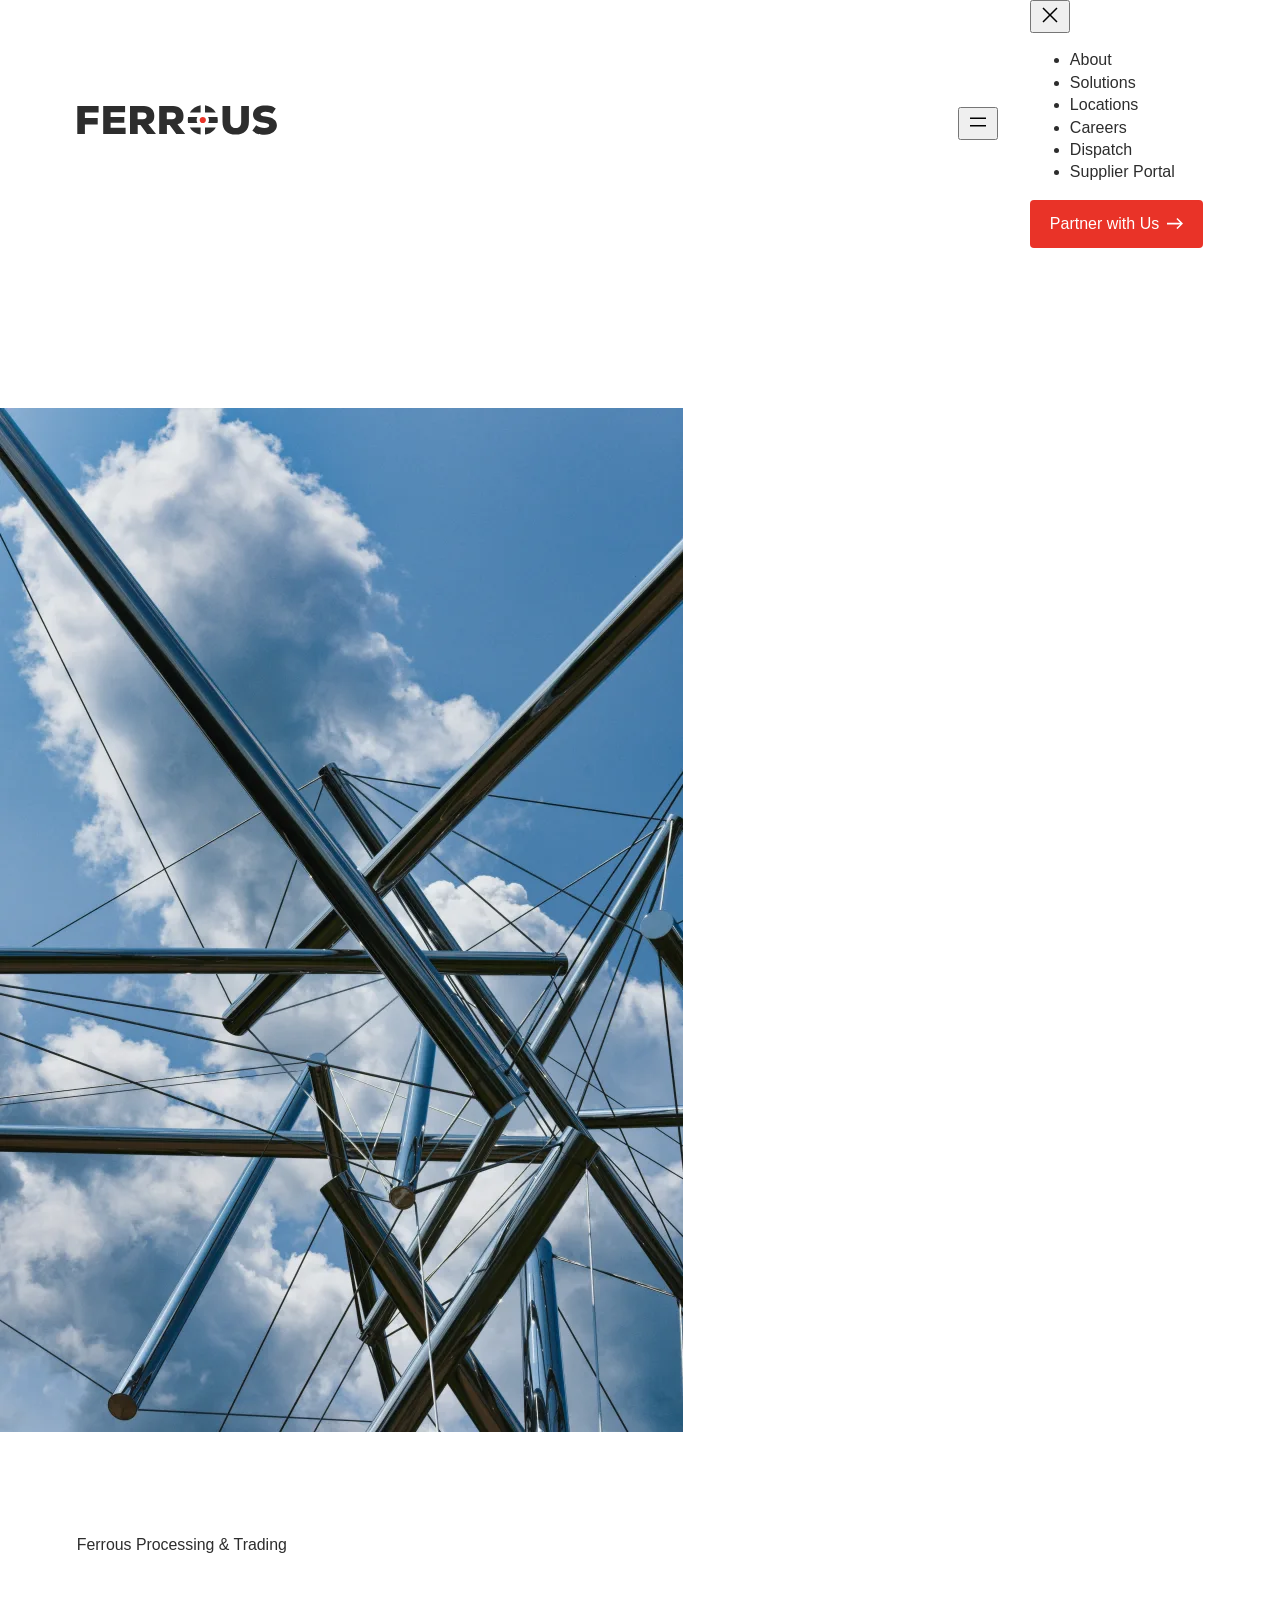
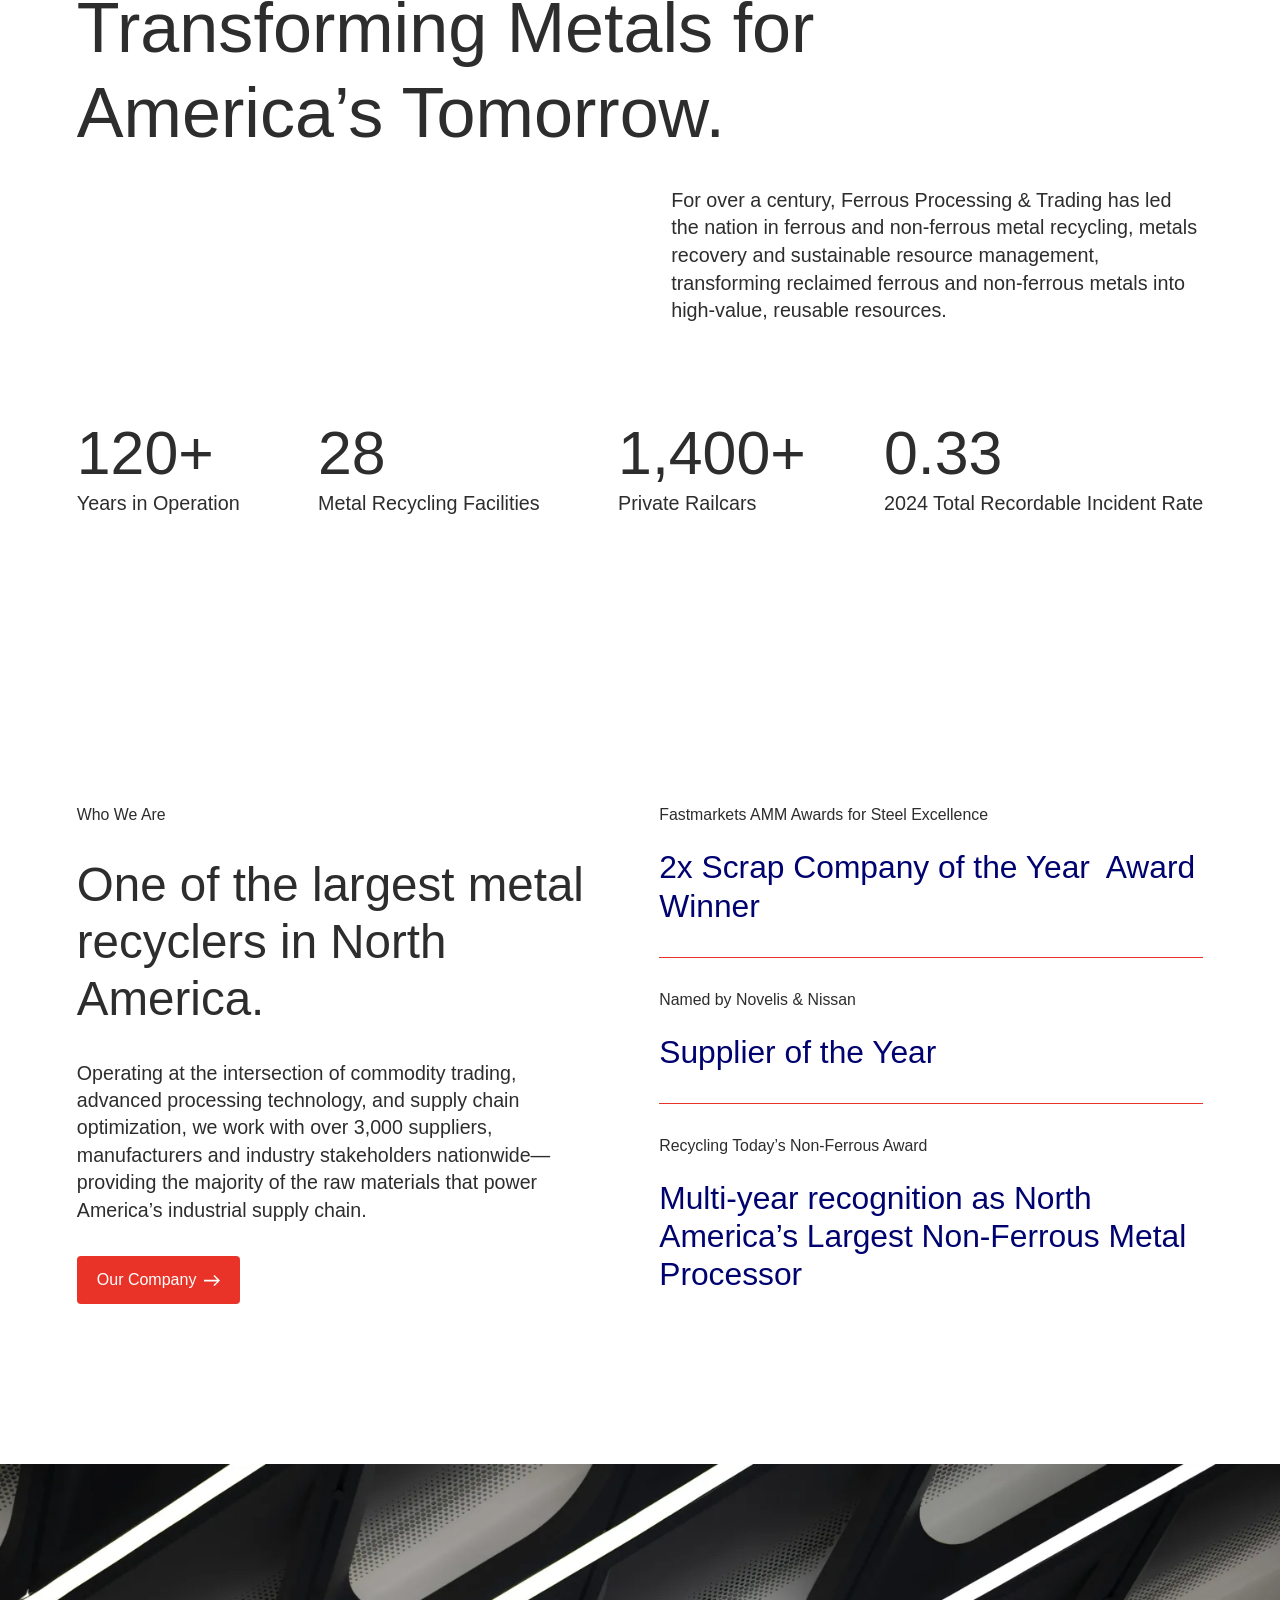
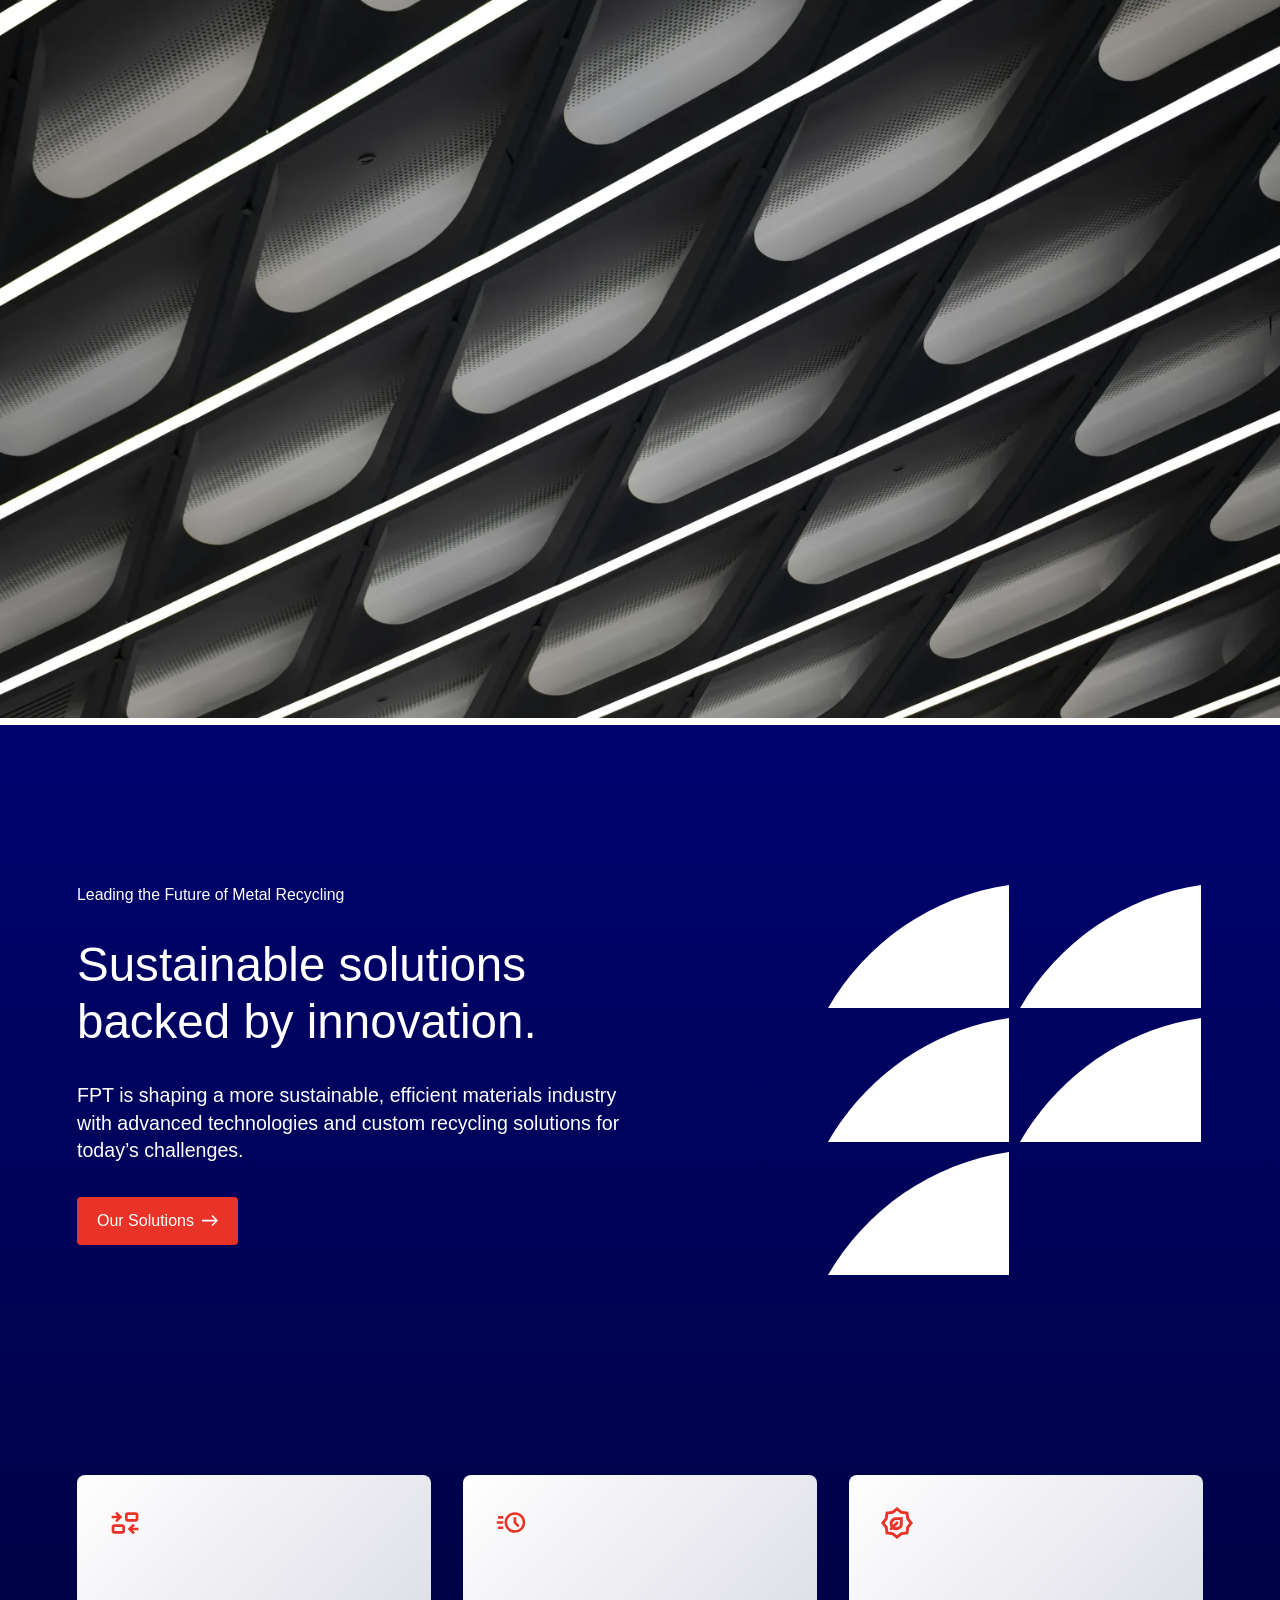
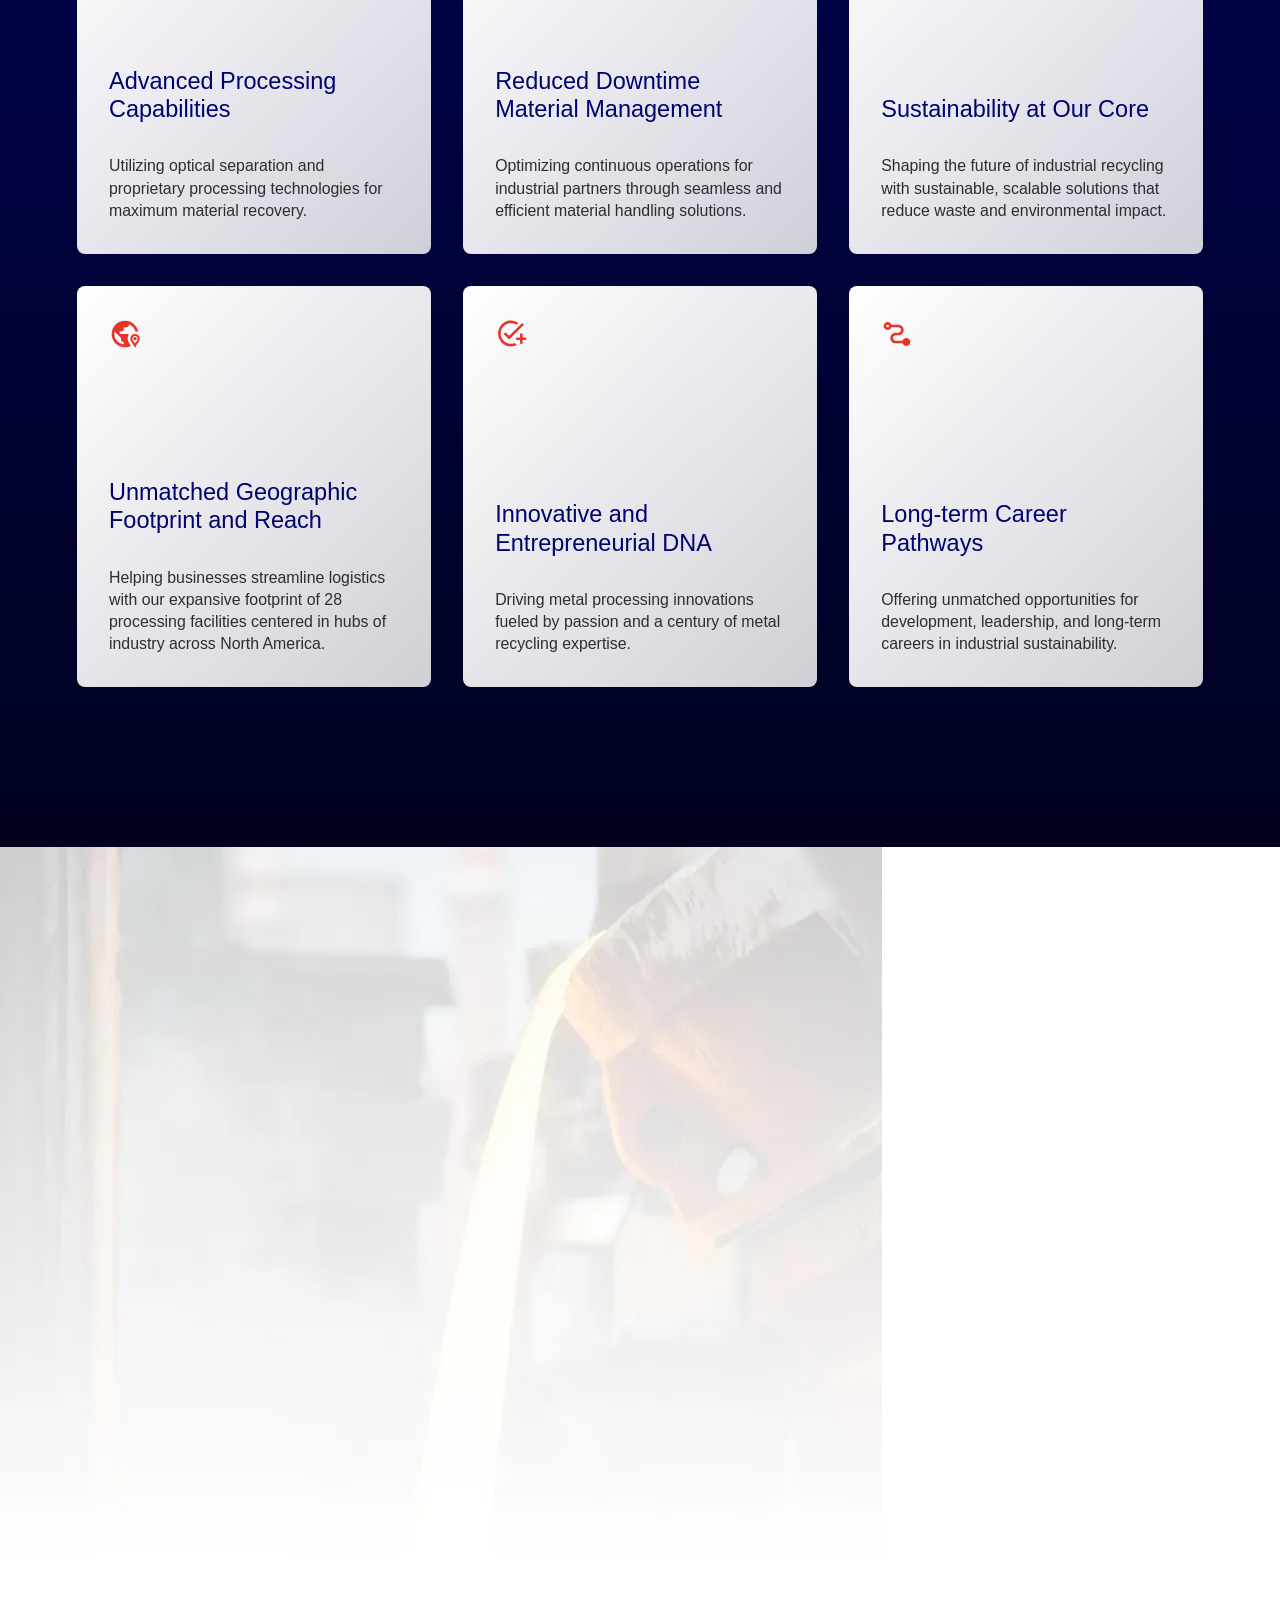
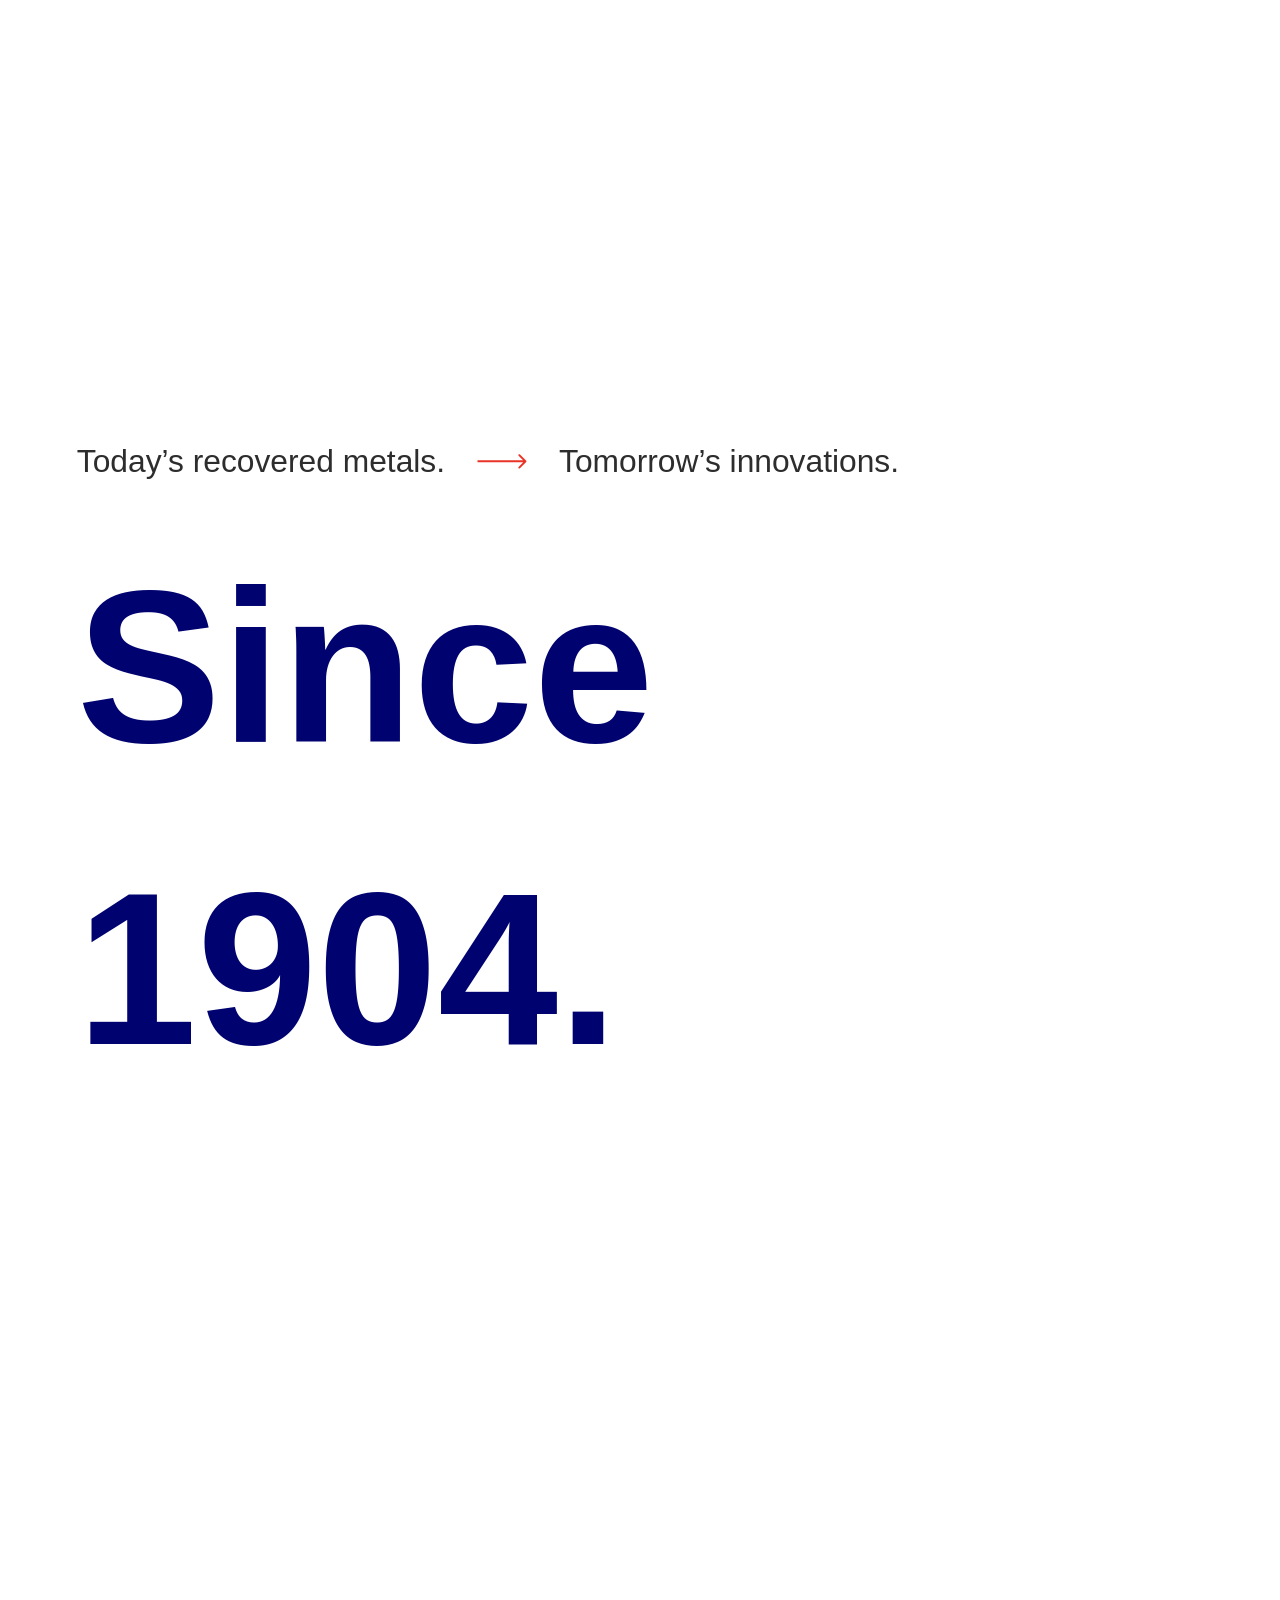
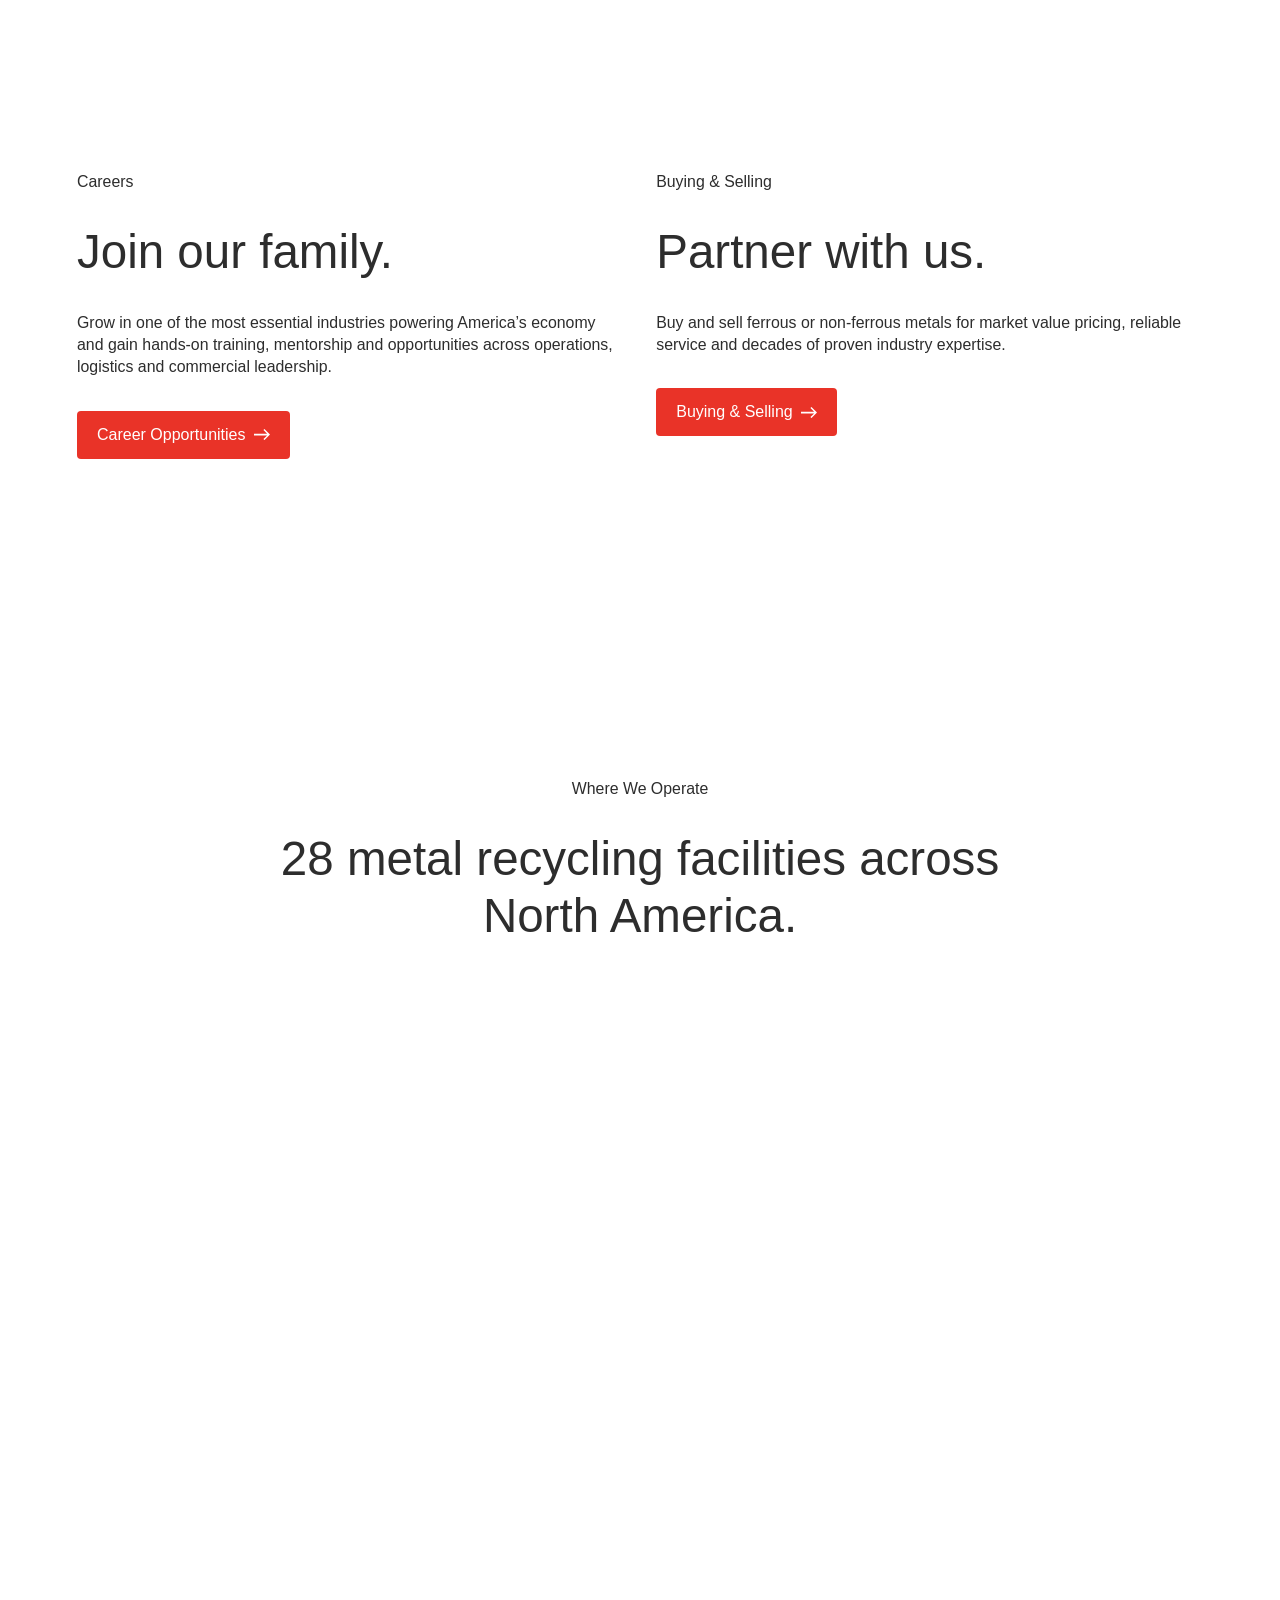
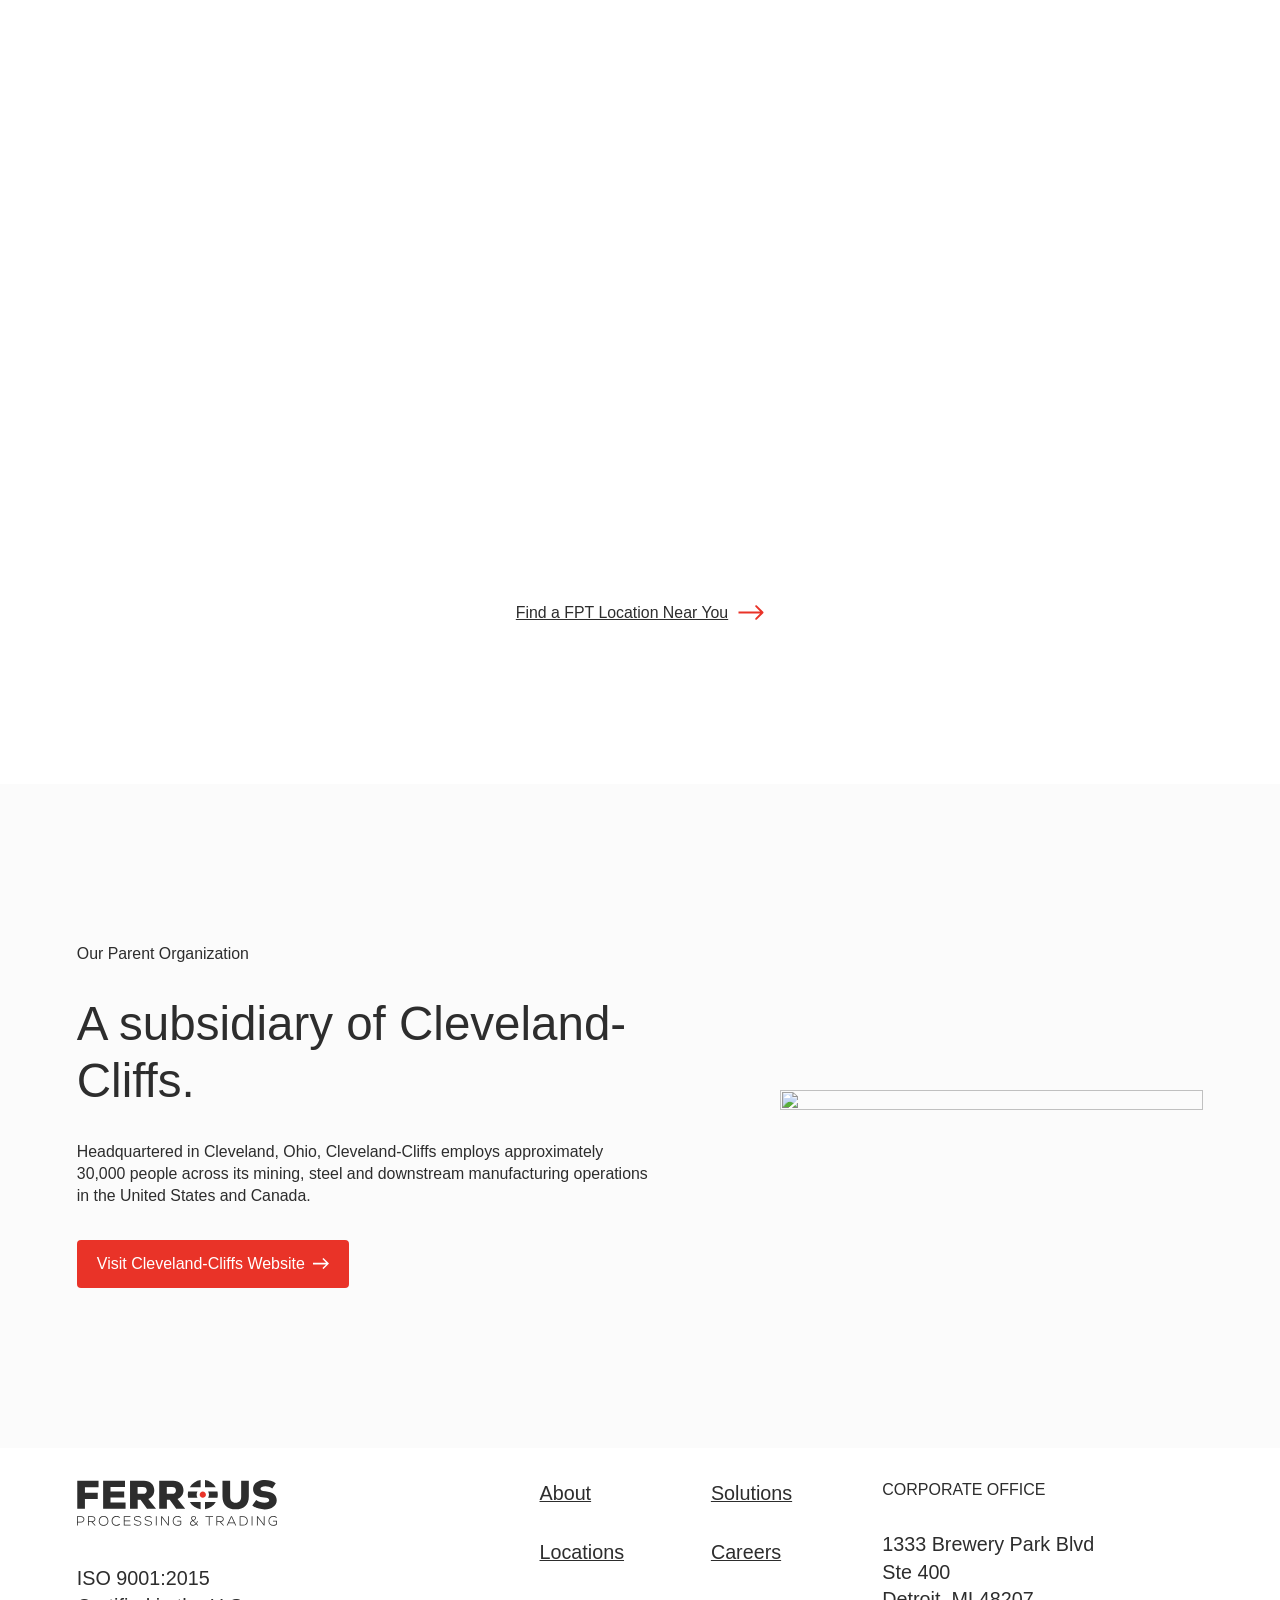
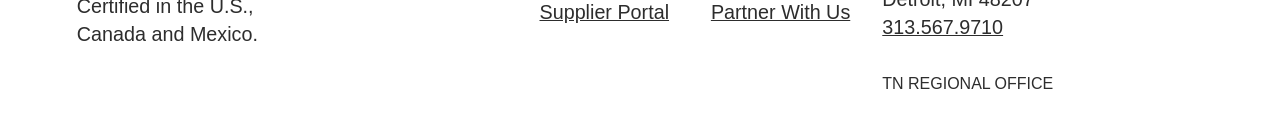
==== commit cfbeaf33: "Updated/Added simply-static-1-1753722233" ====
--- a/index.html
+++ b/index.html
@@ -214,7 +214,7 @@
 <div class="wp-site-blocks"><header class="site-header is-reversed wp-block-template-part">
 <div class="wp-block-group alignfull outer has-global-padding is-layout-constrained wp-block-group-is-layout-constrained">
 <div class="wp-block-group alignwide inner is-content-justification-space-between is-layout-flex wp-container-core-group-is-layout-9366075c wp-block-group-is-layout-flex"><div class="wp-block-group id-container is-layout-flow wp-block-group-is-layout-flow is-linked"><a class="wp-block-group__link" href="/" target="_self" rel="follow" aria-hidden="true" tabindex="-1">&nbsp;</a>
-<div class="wp-block-boldblocks-svg-block"><a class="wp-block-boldblocks-svg-block__inner" href="/" style="--bb--width--sm:var(--bb--width--lg);--bb--width--md:var(--bb--width--lg);--bb--width--lg:100%"><svg xmlns="http://www.w3.org/2000/svg" width="200" height="30" viewbox="0 0 200 30" fill="none" id="svg_block_6887ad6b952b8" aria-labelledby="svg_block_6887ad6b952b8_title" role="img"><title id="svg_block_6887ad6b952b8_title">Ferrous Processing &amp; Trading</title>
+<div class="wp-block-boldblocks-svg-block"><a class="wp-block-boldblocks-svg-block__inner" href="/" style="--bb--width--sm:var(--bb--width--lg);--bb--width--md:var(--bb--width--lg);--bb--width--lg:100%"><svg xmlns="http://www.w3.org/2000/svg" width="200" height="30" viewbox="0 0 200 30" fill="none" id="svg_block_6887ad7aa21c0" aria-labelledby="svg_block_6887ad7aa21c0_title" role="img"><title id="svg_block_6887ad7aa21c0_title">Ferrous Processing &amp; Trading</title>
 <path d="M123.6.3v7.3h-10.8c2.2-3.8,6.2-6.6,10.8-7.3Z" fill="currentColor"></path>
 <path d="M119.6,15c0,1.1.3,2.2.8,3.1h-9.3c-.2-1-.3-2-.3-3.1s.1-2.1.3-3.1h9.3c-.6.9-.8,2-.8,3.1Z" fill="currentColor"></path>
 <path d="M112.8,22.4h10.8v7.2c-4.6-.7-8.5-3.4-10.8-7.2Z" fill="currentColor"></path>
@@ -701,7 +701,7 @@
 <div class="wp-block-group alignwide site-footer-inner-container has-global-padding is-layout-constrained wp-block-group-is-layout-constrained">
 <div class="wp-block-group alignwide site-footer-main is-content-justification-space-between is-layout-flex wp-container-core-group-is-layout-e5edad21 wp-block-group-is-layout-flex">
 <div class="wp-block-group site-footer-id-cert has-global-padding is-content-justification-left is-layout-constrained wp-container-core-group-is-layout-bcbbe72b wp-block-group-is-layout-constrained">
-<div class="wp-block-boldblocks-svg-block"><a class="wp-block-boldblocks-svg-block__inner" href="/" style="--bb--width--sm:var(--bb--width--lg);--bb--width--md:var(--bb--width--lg);--bb--width--lg:100%"><svg xmlns="http://www.w3.org/2000/svg" width="200" height="46" viewbox="0 0 200 46" fill="none" id="svg_block_6887ad6bb8d08" aria-labelledby="svg_block_6887ad6bb8d08_title" role="img"><title id="svg_block_6887ad6bb8d08_title">Ferrous Processing &amp; Trading</title><path d="M123.609 0V7.25078H112.831C115.069 3.41204 118.998 0.66633 123.609 0Z" fill="currentColor"></path><path d="M119.623 14.6608C119.623 15.76 119.917 16.8206 120.467 17.7498H111.152C110.934 16.7557 110.823 15.7214 110.823 14.6608C110.823 13.6003 110.934 12.5722 111.152 11.5719H120.467C119.917 12.5011 119.623 13.5616 119.623 14.6608Z" fill="currentColor"></path><path d="M112.831 22.0786H123.609V29.3248C118.998 28.6584 115.069 25.9127 112.831 22.0786Z" fill="currentColor"></path><path d="M138.766 7.25078H127.981V0C132.597 0.66633 136.528 3.41204 138.766 7.25078Z" fill="currentColor"></path><path d="M127.981 22.0786H138.766C136.523 25.9112 132.598 28.6569 127.981 29.3248V22.0786Z" fill="currentColor"></path><path d="M140.781 14.6608C140.781 15.7214 140.664 16.7541 140.448 17.7498H131.133C131.683 16.8206 131.972 15.7662 131.972 14.6608C131.972 13.5554 131.678 12.5057 131.122 11.5719H140.448C140.666 12.5722 140.781 13.6049 140.781 14.6608Z" fill="currentColor"></path><path d="M128.916 14.6608C128.916 15.5127 128.566 16.2872 128.005 16.8484C127.998 16.8546 127.987 16.8654 127.983 16.8701C127.416 17.4143 126.65 17.7498 125.8 17.7498C124.95 17.7498 124.172 17.4096 123.611 16.8654C123.033 16.2996 122.678 15.5189 122.678 14.6608C122.678 13.8028 123.028 13.0391 123.595 12.4794L123.612 12.4624C124.173 11.9136 124.945 11.5719 125.802 11.5719C126.658 11.5719 127.417 11.9074 127.984 12.4562C127.991 12.4624 128.002 12.4732 128.006 12.4779C128.567 13.0391 128.917 13.8074 128.917 14.6593L128.916 14.6608Z" fill="#E93328"></path><path d="M7.92502 7.23218V12.8102H20.7313V19.1055H7.92502V28.6676H0.275024V0.777588H21.5375V7.23218H7.92502Z" fill="currentColor"></path><path d="M48.5594 22.4526V28.6691H26.1298V0.777588H47.9954V6.9137H33.4985V11.5765H47.1891V17.4729H33.4985V22.4542H48.5594V22.4526Z" fill="currentColor"></path><path d="M63.5016 19.6636H60.6828V28.6691H53.0312V0.777588H67.0047C73.2469 0.777588 77.2734 4.68281 77.2734 10.3397C77.2734 14.4428 75.2203 17.4714 71.3141 18.9061L79.0047 28.6676H70.0656L63.5016 19.6621V19.6636ZM65.8375 7.07294H60.6031V13.846H65.8375C68.375 13.846 69.7437 12.6509 69.7437 10.4587C69.7437 8.26646 68.375 7.07139 65.8375 7.07139V7.07294Z" fill="currentColor"></path><path d="M92.7 19.6636H89.8813V28.6691H82.2297V0.777588H96.2032C102.445 0.777588 106.472 4.68281 106.472 10.3397C106.472 14.4428 104.419 17.4714 100.513 18.9061L108.203 28.6676H99.2641L92.7 19.6621V19.6636ZM95.0344 7.07294H89.8V13.846H95.0344C97.5719 13.846 98.9407 12.6509 98.9407 10.4587C98.9407 8.26646 97.5719 7.07139 95.0344 7.07139V7.07294Z" fill="currentColor"></path><path d="M145.481 16.3969V0.777588H153.133V16.3969C153.133 20.381 155.106 22.6923 158.65 22.6923C162.194 22.6923 164.167 20.381 164.167 16.3969V0.777588H171.819V16.3969C171.819 24.6047 167.108 29.2659 158.65 29.2659C150.192 29.2659 145.483 24.6047 145.483 16.3969H145.481Z" fill="currentColor"></path><path d="M175.283 25.401L179.23 19.9823C181.726 21.8545 184.384 22.7311 187.566 22.7311C190.466 22.7311 192.237 21.7756 192.237 20.2203C192.237 18.6651 190.748 17.8704 187.284 17.5504C179.553 16.833 176.089 14.2033 176.089 9.06434C176.089 3.64558 180.841 0.0588379 188.009 0.0588379C192.036 0.0588379 195.942 1.17506 198.761 3.12767L195.258 8.42584C193.244 7.07153 190.908 6.35419 188.412 6.35419C185.351 6.35419 183.5 7.26942 183.5 8.74432C183.5 10.2192 184.789 10.9366 188.372 11.2937C195.781 12.0512 199.728 15.1587 199.728 20.2992C199.728 25.7179 194.816 29.3835 187.608 29.3835C182.897 29.3835 178.306 27.9086 175.286 25.3995L175.283 25.401Z" fill="currentColor"></path><path d="M7.35781 39.298C7.35781 41.1285 6.14688 42.407 4.12031 42.407H0.801563V45.5964H0V36.175H4.12031C6.14688 36.175 7.35781 37.4675 7.35781 39.298ZM6.55625 39.298C6.55625 37.8849 5.67188 36.9295 4.09531 36.9295H0.801563V41.6526H4.09375C5.67188 41.6526 6.55469 40.6971 6.55469 39.298H6.55625Z" fill="currentColor"></path><path d="M14.3797 42.0716H11.7953V45.598H10.9938V36.1766H15.1828C17.0875 36.1766 18.3375 37.3609 18.3375 39.1233C18.3375 40.8858 17.1953 41.9757 15.4141 42.07L18.6781 45.5965H17.6313L14.3813 42.07L14.3797 42.0716ZM11.7953 36.9435V41.3048H15.1953C16.6375 41.3048 17.5344 40.4575 17.5344 39.1249C17.5344 37.7922 16.636 36.945 15.1953 36.945H11.7953V36.9435Z" fill="currentColor"></path><path d="M21.7687 40.8872C21.7687 38.007 23.7406 36.0018 26.5827 36.0018C29.4249 36.0018 31.3984 38.007 31.3984 40.8872C31.3984 43.7674 29.4124 45.7726 26.5827 45.7726C23.7531 45.7726 21.7687 43.7674 21.7687 40.8872ZM30.5827 40.8872C30.5827 38.4646 28.9374 36.7687 26.5843 36.7687C24.2312 36.7687 22.5718 38.4646 22.5718 40.8872C22.5718 43.3098 24.2312 45.0058 26.5843 45.0058C28.9374 45.0058 30.5827 43.3098 30.5827 40.8872Z" fill="currentColor"></path><path d="M34.6672 40.8872C34.6672 38.0209 36.6797 36.0018 39.5641 36.0018C40.8829 36.0018 42.0813 36.4996 42.9782 37.4288L42.4204 37.9405C41.6719 37.1737 40.6797 36.7702 39.5782 36.7702C37.1579 36.7702 35.4704 38.4523 35.4704 40.8888C35.4704 43.3253 37.1563 45.0073 39.5782 45.0073C40.6797 45.0073 41.7141 44.5899 42.4891 43.837L43.0329 44.375C42.1219 45.2763 40.911 45.7742 39.5641 45.7742C36.6813 45.7742 34.6672 43.7551 34.6672 40.8888V40.8872Z" fill="currentColor"></path><path d="M53.5906 44.8296V45.5964H46.8031V36.175H53.4265V36.9295H47.6047V40.4559H53.1672V41.2089H47.6047V44.8296H53.589H53.5906Z" fill="currentColor"></path><path d="M56.7219 44.103L57.225 43.5372C57.8906 44.3983 59.2657 45.0044 60.6125 45.0044C62.4219 45.0044 63.55 44.2917 63.55 43.1476C63.55 42.084 62.8016 41.614 60.5031 41.1826C57.9328 40.725 56.9531 39.9845 56.9531 38.5049C56.9531 37.0254 58.4078 36.0159 60.5438 36.0159C61.8906 36.0159 63.1 36.4735 63.9438 37.3207L63.4813 37.8865C62.761 37.1599 61.7 36.7425 60.5297 36.7425C58.8703 36.7425 57.7547 37.4552 57.7547 38.5189C57.7547 39.5825 58.5031 40.0401 60.625 40.4436C63.4141 40.9415 64.3656 41.6279 64.3656 43.1213C64.3656 44.7369 62.9094 45.7588 60.611 45.7588C59.0875 45.7588 57.5781 45.1126 56.7203 44.103H56.7219Z" fill="currentColor"></path><path d="M67.4563 44.103L67.9594 43.5372C68.625 44.3983 70 45.0044 71.3469 45.0044C73.1563 45.0044 74.2844 44.2917 74.2844 43.1476C74.2844 42.084 73.536 41.614 71.2375 41.1826C68.6672 40.725 67.6875 39.9845 67.6875 38.5049C67.6875 37.0254 69.1422 36.0159 71.2781 36.0159C72.625 36.0159 73.8344 36.4735 74.6782 37.3207L74.2157 37.8865C73.4953 37.1599 72.4344 36.7425 71.2641 36.7425C69.6047 36.7425 68.4891 37.4552 68.4891 38.5189C68.4891 39.5825 69.2375 40.0401 71.3594 40.4436C74.1485 40.9415 75.1 41.6279 75.1 43.1213C75.1 44.7369 73.6438 45.7588 71.3453 45.7588C69.8219 45.7588 68.3125 45.1126 67.4547 44.103H67.4563Z" fill="currentColor"></path><path d="M78.8718 36.1766H79.6734V45.598H78.8718V36.1766Z" fill="currentColor"></path><path d="M91.8078 36.1766V45.598H91.0047L84.9656 37.4567V45.598H84.1641V36.1766H84.9797L90.9922 44.2777V36.1766H91.8078Z" fill="currentColor"></path><path d="M104.217 40.6446V44.2515C103.223 45.261 101.986 45.7588 100.572 45.7588C97.675 45.7588 95.6891 43.7799 95.6891 40.8873C95.6891 37.9948 97.6891 36.0159 100.613 36.0159C101.919 36.0159 103.102 36.4998 104.053 37.4289L103.522 37.9808C102.733 37.2001 101.7 36.7827 100.611 36.7827C98.1625 36.7827 96.4891 38.4385 96.4891 40.8873C96.4891 43.3362 98.1485 44.992 100.57 44.992C101.672 44.992 102.706 44.6024 103.441 43.9283V41.3852H100.203V40.6446H104.216H104.217Z" fill="currentColor"></path><path d="M120.584 45.6908L119.211 44.3582C118.367 45.2595 117.266 45.731 116.109 45.731C114.328 45.731 113.077 44.8019 113.077 43.3888C113.077 42.2448 113.933 41.2352 115.308 40.5364C114.505 39.7016 114.178 39.0291 114.178 38.2483C114.178 36.9559 115.28 36.0406 116.789 36.0406C118.095 36.0406 119.02 36.8755 119.02 38.0458C119.02 39.3105 118 40.0371 116.572 40.6972L119.156 43.2404C119.659 42.4736 119.972 41.5444 120.014 40.8858L120.734 41.0064C120.639 42.0021 120.258 42.9575 119.7 43.7661L121.128 45.1652L120.584 45.6908ZM118.708 43.848L115.811 41.0358C114.641 41.5738 113.88 42.4226 113.88 43.3363C113.88 44.3597 114.778 45.0044 116.111 45.0044C117.062 45.0044 117.987 44.6133 118.709 43.8464L118.708 43.848ZM114.98 38.2762C114.98 38.8683 115.211 39.3398 116.067 40.2149C117.331 39.6088 118.23 39.0569 118.23 38.0752C118.23 37.2945 117.631 36.7704 116.761 36.7704C115.714 36.7704 114.98 37.3888 114.98 38.2777V38.2762Z" fill="currentColor"></path><path d="M136.027 36.9435H132.613V45.5965H131.809V36.9435H128.395V36.1766H136.025V36.9435H136.027Z" fill="currentColor"></path><path d="M142.777 42.0716H140.192V45.598H139.391V36.1766H143.58C145.484 36.1766 146.734 37.3609 146.734 39.1233C146.734 40.8858 145.592 41.9757 143.811 42.07L147.075 45.5965H146.028L142.778 42.07L142.777 42.0716ZM140.192 36.9435V41.3048H143.592C145.034 41.3048 145.931 40.4575 145.931 39.1249C145.931 37.7922 145.033 36.945 143.592 36.945H140.192V36.9435Z" fill="currentColor"></path><path d="M157.292 43.3099H151.634L150.6 45.598H149.73L154 36.1766H154.925L159.195 45.598H158.311L157.291 43.3099H157.292ZM151.973 42.5555H156.951L154.462 37.0115L151.973 42.5555Z" fill="currentColor"></path><path d="M170.789 40.8873C170.789 43.6871 168.817 45.598 165.961 45.598H162.683V36.1766H165.961C168.817 36.1766 170.789 38.0875 170.789 40.8873ZM169.973 40.8873C169.973 38.559 168.328 36.9435 165.961 36.9435H163.486V44.8296H165.961C168.328 44.8296 169.973 43.2141 169.973 40.8858V40.8873Z" fill="currentColor"></path><path d="M174.655 36.1766H175.456V45.598H174.655V36.1766Z" fill="currentColor"></path><path d="M187.592 36.1766V45.598H186.789L180.75 37.4567V45.598H179.948V36.1766H180.764L186.776 44.2777V36.1766H187.592Z" fill="currentColor"></path><path d="M200 40.6446V44.2515C199.006 45.261 197.769 45.7588 196.355 45.7588C193.458 45.7588 191.472 43.7799 191.472 40.8873C191.472 37.9948 193.472 36.0159 196.395 36.0159C197.701 36.0159 198.884 36.4998 199.836 37.4289L199.305 37.9808C198.516 37.2001 197.483 36.7827 196.394 36.7827C193.945 36.7827 192.272 38.4385 192.272 40.8873C192.272 43.3362 193.931 44.992 196.353 44.992C197.455 44.992 198.489 44.6024 199.223 43.9283V41.3852H195.986V40.6446H199.998H200Z" fill="currentColor"></path></svg></a></div>
+<div class="wp-block-boldblocks-svg-block"><a class="wp-block-boldblocks-svg-block__inner" href="/" style="--bb--width--sm:var(--bb--width--lg);--bb--width--md:var(--bb--width--lg);--bb--width--lg:100%"><svg xmlns="http://www.w3.org/2000/svg" width="200" height="46" viewbox="0 0 200 46" fill="none" id="svg_block_6887ad7ac2948" aria-labelledby="svg_block_6887ad7ac2948_title" role="img"><title id="svg_block_6887ad7ac2948_title">Ferrous Processing &amp; Trading</title><path d="M123.609 0V7.25078H112.831C115.069 3.41204 118.998 0.66633 123.609 0Z" fill="currentColor"></path><path d="M119.623 14.6608C119.623 15.76 119.917 16.8206 120.467 17.7498H111.152C110.934 16.7557 110.823 15.7214 110.823 14.6608C110.823 13.6003 110.934 12.5722 111.152 11.5719H120.467C119.917 12.5011 119.623 13.5616 119.623 14.6608Z" fill="currentColor"></path><path d="M112.831 22.0786H123.609V29.3248C118.998 28.6584 115.069 25.9127 112.831 22.0786Z" fill="currentColor"></path><path d="M138.766 7.25078H127.981V0C132.597 0.66633 136.528 3.41204 138.766 7.25078Z" fill="currentColor"></path><path d="M127.981 22.0786H138.766C136.523 25.9112 132.598 28.6569 127.981 29.3248V22.0786Z" fill="currentColor"></path><path d="M140.781 14.6608C140.781 15.7214 140.664 16.7541 140.448 17.7498H131.133C131.683 16.8206 131.972 15.7662 131.972 14.6608C131.972 13.5554 131.678 12.5057 131.122 11.5719H140.448C140.666 12.5722 140.781 13.6049 140.781 14.6608Z" fill="currentColor"></path><path d="M128.916 14.6608C128.916 15.5127 128.566 16.2872 128.005 16.8484C127.998 16.8546 127.987 16.8654 127.983 16.8701C127.416 17.4143 126.65 17.7498 125.8 17.7498C124.95 17.7498 124.172 17.4096 123.611 16.8654C123.033 16.2996 122.678 15.5189 122.678 14.6608C122.678 13.8028 123.028 13.0391 123.595 12.4794L123.612 12.4624C124.173 11.9136 124.945 11.5719 125.802 11.5719C126.658 11.5719 127.417 11.9074 127.984 12.4562C127.991 12.4624 128.002 12.4732 128.006 12.4779C128.567 13.0391 128.917 13.8074 128.917 14.6593L128.916 14.6608Z" fill="#E93328"></path><path d="M7.92502 7.23218V12.8102H20.7313V19.1055H7.92502V28.6676H0.275024V0.777588H21.5375V7.23218H7.92502Z" fill="currentColor"></path><path d="M48.5594 22.4526V28.6691H26.1298V0.777588H47.9954V6.9137H33.4985V11.5765H47.1891V17.4729H33.4985V22.4542H48.5594V22.4526Z" fill="currentColor"></path><path d="M63.5016 19.6636H60.6828V28.6691H53.0312V0.777588H67.0047C73.2469 0.777588 77.2734 4.68281 77.2734 10.3397C77.2734 14.4428 75.2203 17.4714 71.3141 18.9061L79.0047 28.6676H70.0656L63.5016 19.6621V19.6636ZM65.8375 7.07294H60.6031V13.846H65.8375C68.375 13.846 69.7437 12.6509 69.7437 10.4587C69.7437 8.26646 68.375 7.07139 65.8375 7.07139V7.07294Z" fill="currentColor"></path><path d="M92.7 19.6636H89.8813V28.6691H82.2297V0.777588H96.2032C102.445 0.777588 106.472 4.68281 106.472 10.3397C106.472 14.4428 104.419 17.4714 100.513 18.9061L108.203 28.6676H99.2641L92.7 19.6621V19.6636ZM95.0344 7.07294H89.8V13.846H95.0344C97.5719 13.846 98.9407 12.6509 98.9407 10.4587C98.9407 8.26646 97.5719 7.07139 95.0344 7.07139V7.07294Z" fill="currentColor"></path><path d="M145.481 16.3969V0.777588H153.133V16.3969C153.133 20.381 155.106 22.6923 158.65 22.6923C162.194 22.6923 164.167 20.381 164.167 16.3969V0.777588H171.819V16.3969C171.819 24.6047 167.108 29.2659 158.65 29.2659C150.192 29.2659 145.483 24.6047 145.483 16.3969H145.481Z" fill="currentColor"></path><path d="M175.283 25.401L179.23 19.9823C181.726 21.8545 184.384 22.7311 187.566 22.7311C190.466 22.7311 192.237 21.7756 192.237 20.2203C192.237 18.6651 190.748 17.8704 187.284 17.5504C179.553 16.833 176.089 14.2033 176.089 9.06434C176.089 3.64558 180.841 0.0588379 188.009 0.0588379C192.036 0.0588379 195.942 1.17506 198.761 3.12767L195.258 8.42584C193.244 7.07153 190.908 6.35419 188.412 6.35419C185.351 6.35419 183.5 7.26942 183.5 8.74432C183.5 10.2192 184.789 10.9366 188.372 11.2937C195.781 12.0512 199.728 15.1587 199.728 20.2992C199.728 25.7179 194.816 29.3835 187.608 29.3835C182.897 29.3835 178.306 27.9086 175.286 25.3995L175.283 25.401Z" fill="currentColor"></path><path d="M7.35781 39.298C7.35781 41.1285 6.14688 42.407 4.12031 42.407H0.801563V45.5964H0V36.175H4.12031C6.14688 36.175 7.35781 37.4675 7.35781 39.298ZM6.55625 39.298C6.55625 37.8849 5.67188 36.9295 4.09531 36.9295H0.801563V41.6526H4.09375C5.67188 41.6526 6.55469 40.6971 6.55469 39.298H6.55625Z" fill="currentColor"></path><path d="M14.3797 42.0716H11.7953V45.598H10.9938V36.1766H15.1828C17.0875 36.1766 18.3375 37.3609 18.3375 39.1233C18.3375 40.8858 17.1953 41.9757 15.4141 42.07L18.6781 45.5965H17.6313L14.3813 42.07L14.3797 42.0716ZM11.7953 36.9435V41.3048H15.1953C16.6375 41.3048 17.5344 40.4575 17.5344 39.1249C17.5344 37.7922 16.636 36.945 15.1953 36.945H11.7953V36.9435Z" fill="currentColor"></path><path d="M21.7687 40.8872C21.7687 38.007 23.7406 36.0018 26.5827 36.0018C29.4249 36.0018 31.3984 38.007 31.3984 40.8872C31.3984 43.7674 29.4124 45.7726 26.5827 45.7726C23.7531 45.7726 21.7687 43.7674 21.7687 40.8872ZM30.5827 40.8872C30.5827 38.4646 28.9374 36.7687 26.5843 36.7687C24.2312 36.7687 22.5718 38.4646 22.5718 40.8872C22.5718 43.3098 24.2312 45.0058 26.5843 45.0058C28.9374 45.0058 30.5827 43.3098 30.5827 40.8872Z" fill="currentColor"></path><path d="M34.6672 40.8872C34.6672 38.0209 36.6797 36.0018 39.5641 36.0018C40.8829 36.0018 42.0813 36.4996 42.9782 37.4288L42.4204 37.9405C41.6719 37.1737 40.6797 36.7702 39.5782 36.7702C37.1579 36.7702 35.4704 38.4523 35.4704 40.8888C35.4704 43.3253 37.1563 45.0073 39.5782 45.0073C40.6797 45.0073 41.7141 44.5899 42.4891 43.837L43.0329 44.375C42.1219 45.2763 40.911 45.7742 39.5641 45.7742C36.6813 45.7742 34.6672 43.7551 34.6672 40.8888V40.8872Z" fill="currentColor"></path><path d="M53.5906 44.8296V45.5964H46.8031V36.175H53.4265V36.9295H47.6047V40.4559H53.1672V41.2089H47.6047V44.8296H53.589H53.5906Z" fill="currentColor"></path><path d="M56.7219 44.103L57.225 43.5372C57.8906 44.3983 59.2657 45.0044 60.6125 45.0044C62.4219 45.0044 63.55 44.2917 63.55 43.1476C63.55 42.084 62.8016 41.614 60.5031 41.1826C57.9328 40.725 56.9531 39.9845 56.9531 38.5049C56.9531 37.0254 58.4078 36.0159 60.5438 36.0159C61.8906 36.0159 63.1 36.4735 63.9438 37.3207L63.4813 37.8865C62.761 37.1599 61.7 36.7425 60.5297 36.7425C58.8703 36.7425 57.7547 37.4552 57.7547 38.5189C57.7547 39.5825 58.5031 40.0401 60.625 40.4436C63.4141 40.9415 64.3656 41.6279 64.3656 43.1213C64.3656 44.7369 62.9094 45.7588 60.611 45.7588C59.0875 45.7588 57.5781 45.1126 56.7203 44.103H56.7219Z" fill="currentColor"></path><path d="M67.4563 44.103L67.9594 43.5372C68.625 44.3983 70 45.0044 71.3469 45.0044C73.1563 45.0044 74.2844 44.2917 74.2844 43.1476C74.2844 42.084 73.536 41.614 71.2375 41.1826C68.6672 40.725 67.6875 39.9845 67.6875 38.5049C67.6875 37.0254 69.1422 36.0159 71.2781 36.0159C72.625 36.0159 73.8344 36.4735 74.6782 37.3207L74.2157 37.8865C73.4953 37.1599 72.4344 36.7425 71.2641 36.7425C69.6047 36.7425 68.4891 37.4552 68.4891 38.5189C68.4891 39.5825 69.2375 40.0401 71.3594 40.4436C74.1485 40.9415 75.1 41.6279 75.1 43.1213C75.1 44.7369 73.6438 45.7588 71.3453 45.7588C69.8219 45.7588 68.3125 45.1126 67.4547 44.103H67.4563Z" fill="currentColor"></path><path d="M78.8718 36.1766H79.6734V45.598H78.8718V36.1766Z" fill="currentColor"></path><path d="M91.8078 36.1766V45.598H91.0047L84.9656 37.4567V45.598H84.1641V36.1766H84.9797L90.9922 44.2777V36.1766H91.8078Z" fill="currentColor"></path><path d="M104.217 40.6446V44.2515C103.223 45.261 101.986 45.7588 100.572 45.7588C97.675 45.7588 95.6891 43.7799 95.6891 40.8873C95.6891 37.9948 97.6891 36.0159 100.613 36.0159C101.919 36.0159 103.102 36.4998 104.053 37.4289L103.522 37.9808C102.733 37.2001 101.7 36.7827 100.611 36.7827C98.1625 36.7827 96.4891 38.4385 96.4891 40.8873C96.4891 43.3362 98.1485 44.992 100.57 44.992C101.672 44.992 102.706 44.6024 103.441 43.9283V41.3852H100.203V40.6446H104.216H104.217Z" fill="currentColor"></path><path d="M120.584 45.6908L119.211 44.3582C118.367 45.2595 117.266 45.731 116.109 45.731C114.328 45.731 113.077 44.8019 113.077 43.3888C113.077 42.2448 113.933 41.2352 115.308 40.5364C114.505 39.7016 114.178 39.0291 114.178 38.2483C114.178 36.9559 115.28 36.0406 116.789 36.0406C118.095 36.0406 119.02 36.8755 119.02 38.0458C119.02 39.3105 118 40.0371 116.572 40.6972L119.156 43.2404C119.659 42.4736 119.972 41.5444 120.014 40.8858L120.734 41.0064C120.639 42.0021 120.258 42.9575 119.7 43.7661L121.128 45.1652L120.584 45.6908ZM118.708 43.848L115.811 41.0358C114.641 41.5738 113.88 42.4226 113.88 43.3363C113.88 44.3597 114.778 45.0044 116.111 45.0044C117.062 45.0044 117.987 44.6133 118.709 43.8464L118.708 43.848ZM114.98 38.2762C114.98 38.8683 115.211 39.3398 116.067 40.2149C117.331 39.6088 118.23 39.0569 118.23 38.0752C118.23 37.2945 117.631 36.7704 116.761 36.7704C115.714 36.7704 114.98 37.3888 114.98 38.2777V38.2762Z" fill="currentColor"></path><path d="M136.027 36.9435H132.613V45.5965H131.809V36.9435H128.395V36.1766H136.025V36.9435H136.027Z" fill="currentColor"></path><path d="M142.777 42.0716H140.192V45.598H139.391V36.1766H143.58C145.484 36.1766 146.734 37.3609 146.734 39.1233C146.734 40.8858 145.592 41.9757 143.811 42.07L147.075 45.5965H146.028L142.778 42.07L142.777 42.0716ZM140.192 36.9435V41.3048H143.592C145.034 41.3048 145.931 40.4575 145.931 39.1249C145.931 37.7922 145.033 36.945 143.592 36.945H140.192V36.9435Z" fill="currentColor"></path><path d="M157.292 43.3099H151.634L150.6 45.598H149.73L154 36.1766H154.925L159.195 45.598H158.311L157.291 43.3099H157.292ZM151.973 42.5555H156.951L154.462 37.0115L151.973 42.5555Z" fill="currentColor"></path><path d="M170.789 40.8873C170.789 43.6871 168.817 45.598 165.961 45.598H162.683V36.1766H165.961C168.817 36.1766 170.789 38.0875 170.789 40.8873ZM169.973 40.8873C169.973 38.559 168.328 36.9435 165.961 36.9435H163.486V44.8296H165.961C168.328 44.8296 169.973 43.2141 169.973 40.8858V40.8873Z" fill="currentColor"></path><path d="M174.655 36.1766H175.456V45.598H174.655V36.1766Z" fill="currentColor"></path><path d="M187.592 36.1766V45.598H186.789L180.75 37.4567V45.598H179.948V36.1766H180.764L186.776 44.2777V36.1766H187.592Z" fill="currentColor"></path><path d="M200 40.6446V44.2515C199.006 45.261 197.769 45.7588 196.355 45.7588C193.458 45.7588 191.472 43.7799 191.472 40.8873C191.472 37.9948 193.472 36.0159 196.395 36.0159C197.701 36.0159 198.884 36.4998 199.836 37.4289L199.305 37.9808C198.516 37.2001 197.483 36.7827 196.394 36.7827C193.945 36.7827 192.272 38.4385 192.272 40.8873C192.272 43.3362 193.931 44.992 196.353 44.992C197.455 44.992 198.489 44.6024 199.223 43.9283V41.3852H195.986V40.6446H199.998H200Z" fill="currentColor"></path></svg></a></div>
 
 
 
@@ -812,7 +812,7 @@
 </script>
 <script src="/wp-content/plugins/gutenberg/build/rich-text/index.min.js" id="wp-rich-text-js"></script>
 <script id="gctf-editor-js-js-extra">
-var formatsArray = [["6887ad6b7d000","no-underline-link","No Underline Link","\/wp-content\/uploads\/gctf\/No Underline Link.svg","span","ferrous-no-underline-link","wrap",""],["6887ad6b7d3e8","thin","Extra Light Weight","\/wp-content\/uploads\/gctf\/Extra Light Weight.svg","span","ferrous-font-weight-xlight","wrap",""]];
+var formatsArray = [["6887ad7a8ca00","no-underline-link","No Underline Link","\/wp-content\/uploads\/gctf\/No Underline Link.svg","span","ferrous-no-underline-link","wrap",""],["6887ad7a8cde8","thin","Extra Light Weight","\/wp-content\/uploads\/gctf\/Extra Light Weight.svg","span","ferrous-font-weight-xlight","wrap",""]];
 </script>
 <script src="/wp-content/plugins/custom-text-formats/js/custom-text-format.js" id="gctf-editor-js-js"></script>
 <script id="wp-block-template-skip-link-js-after">
